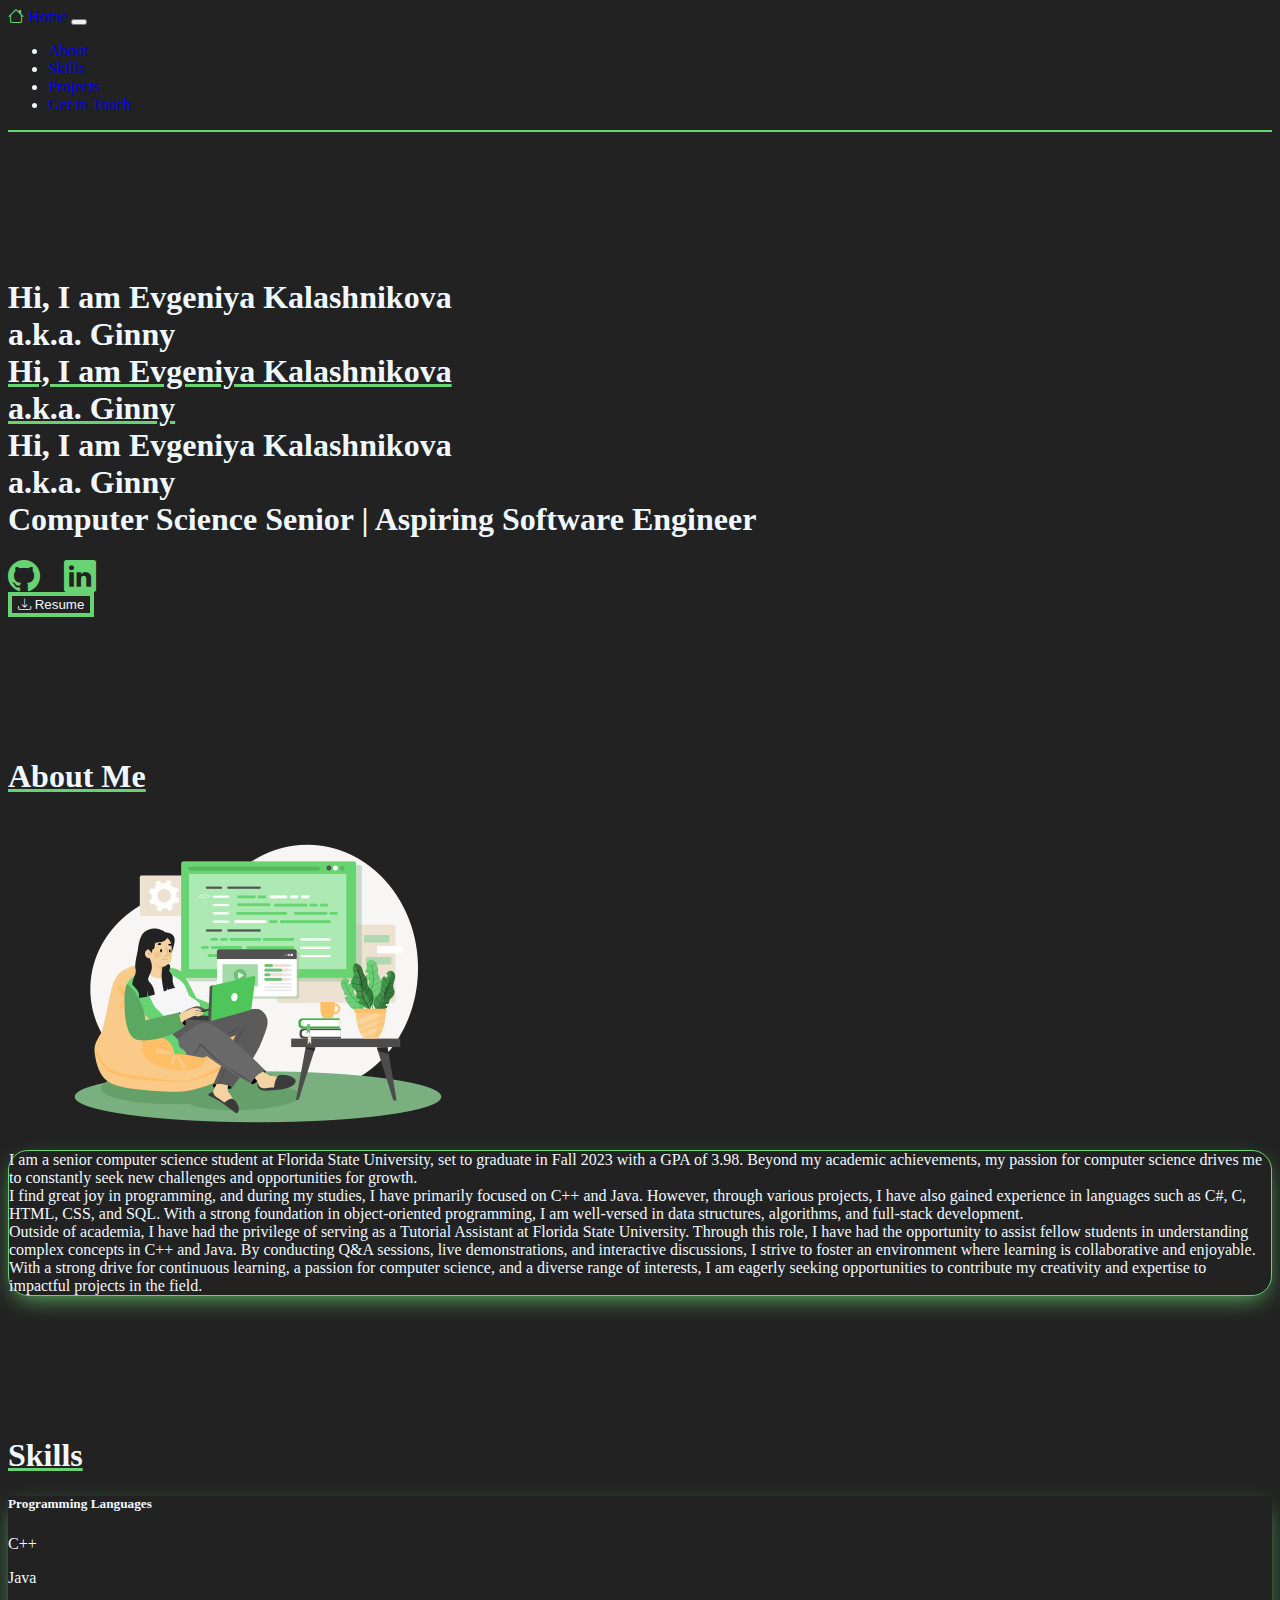
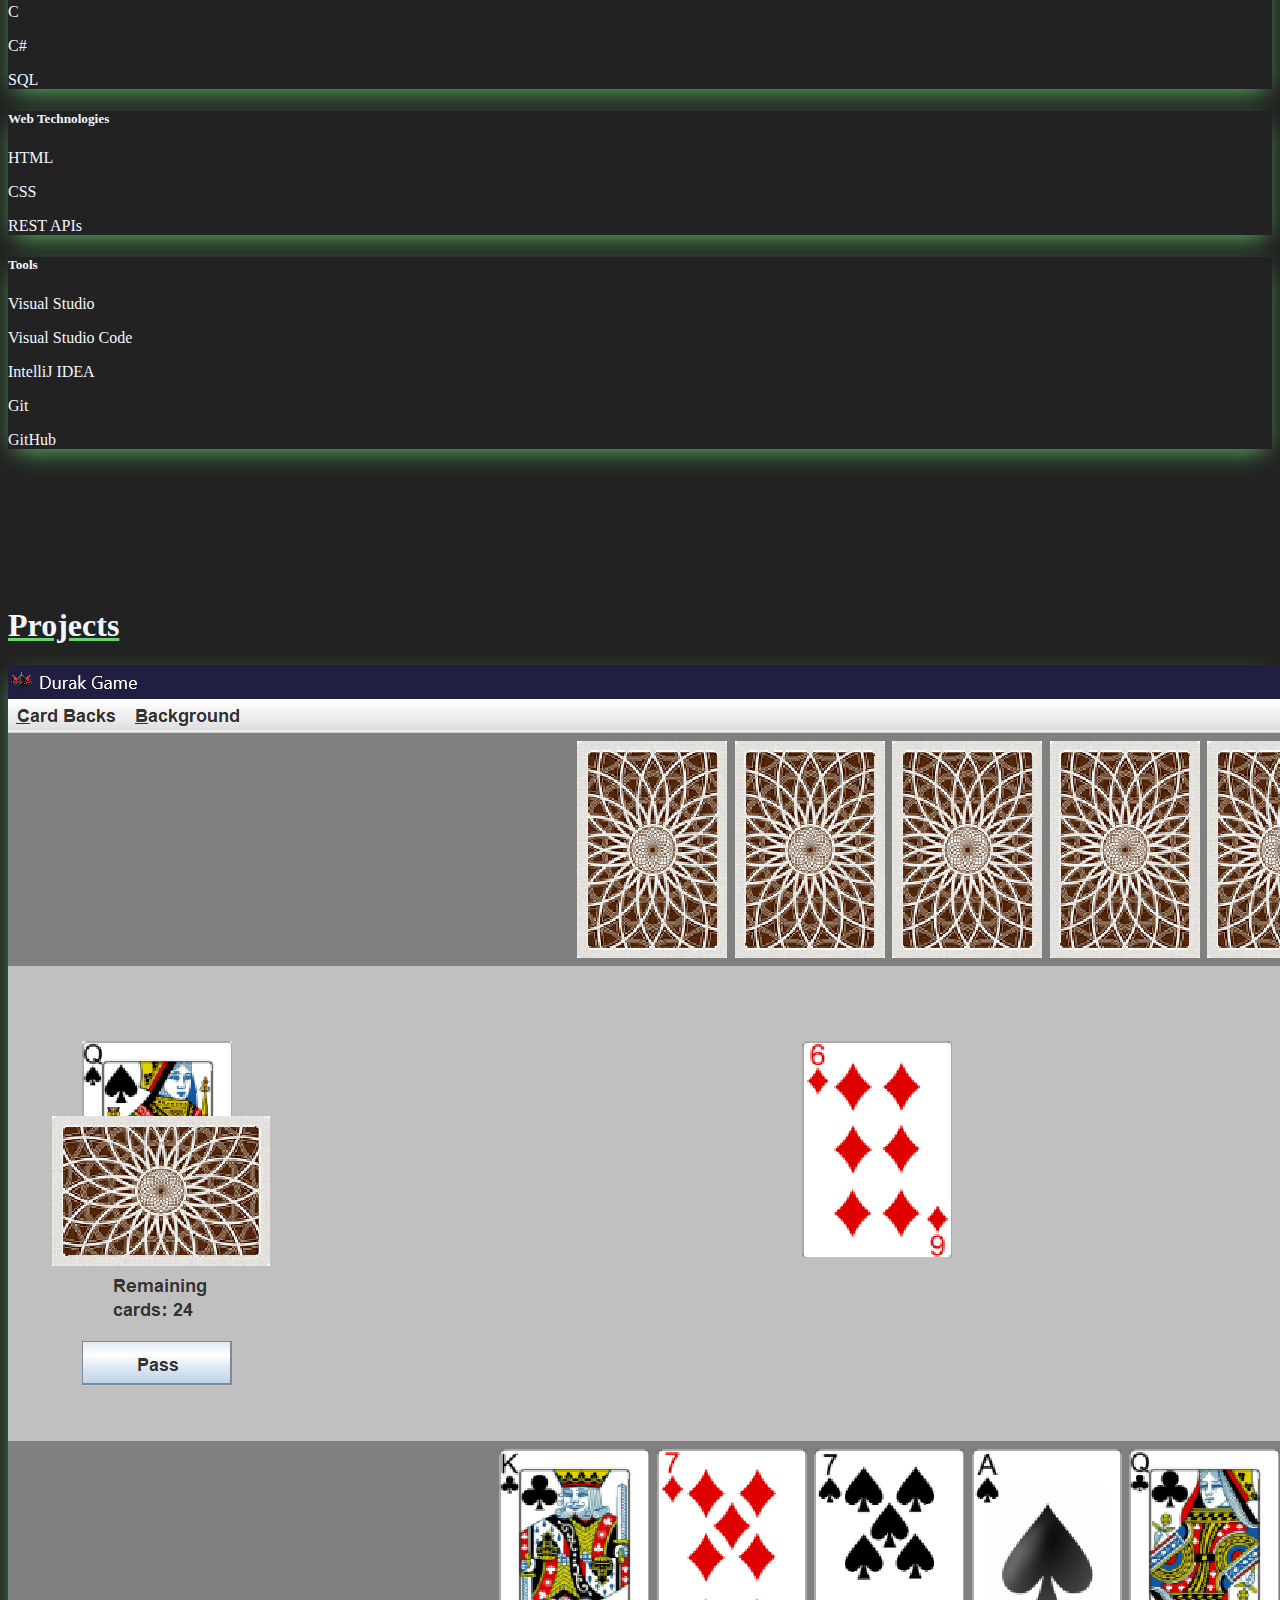
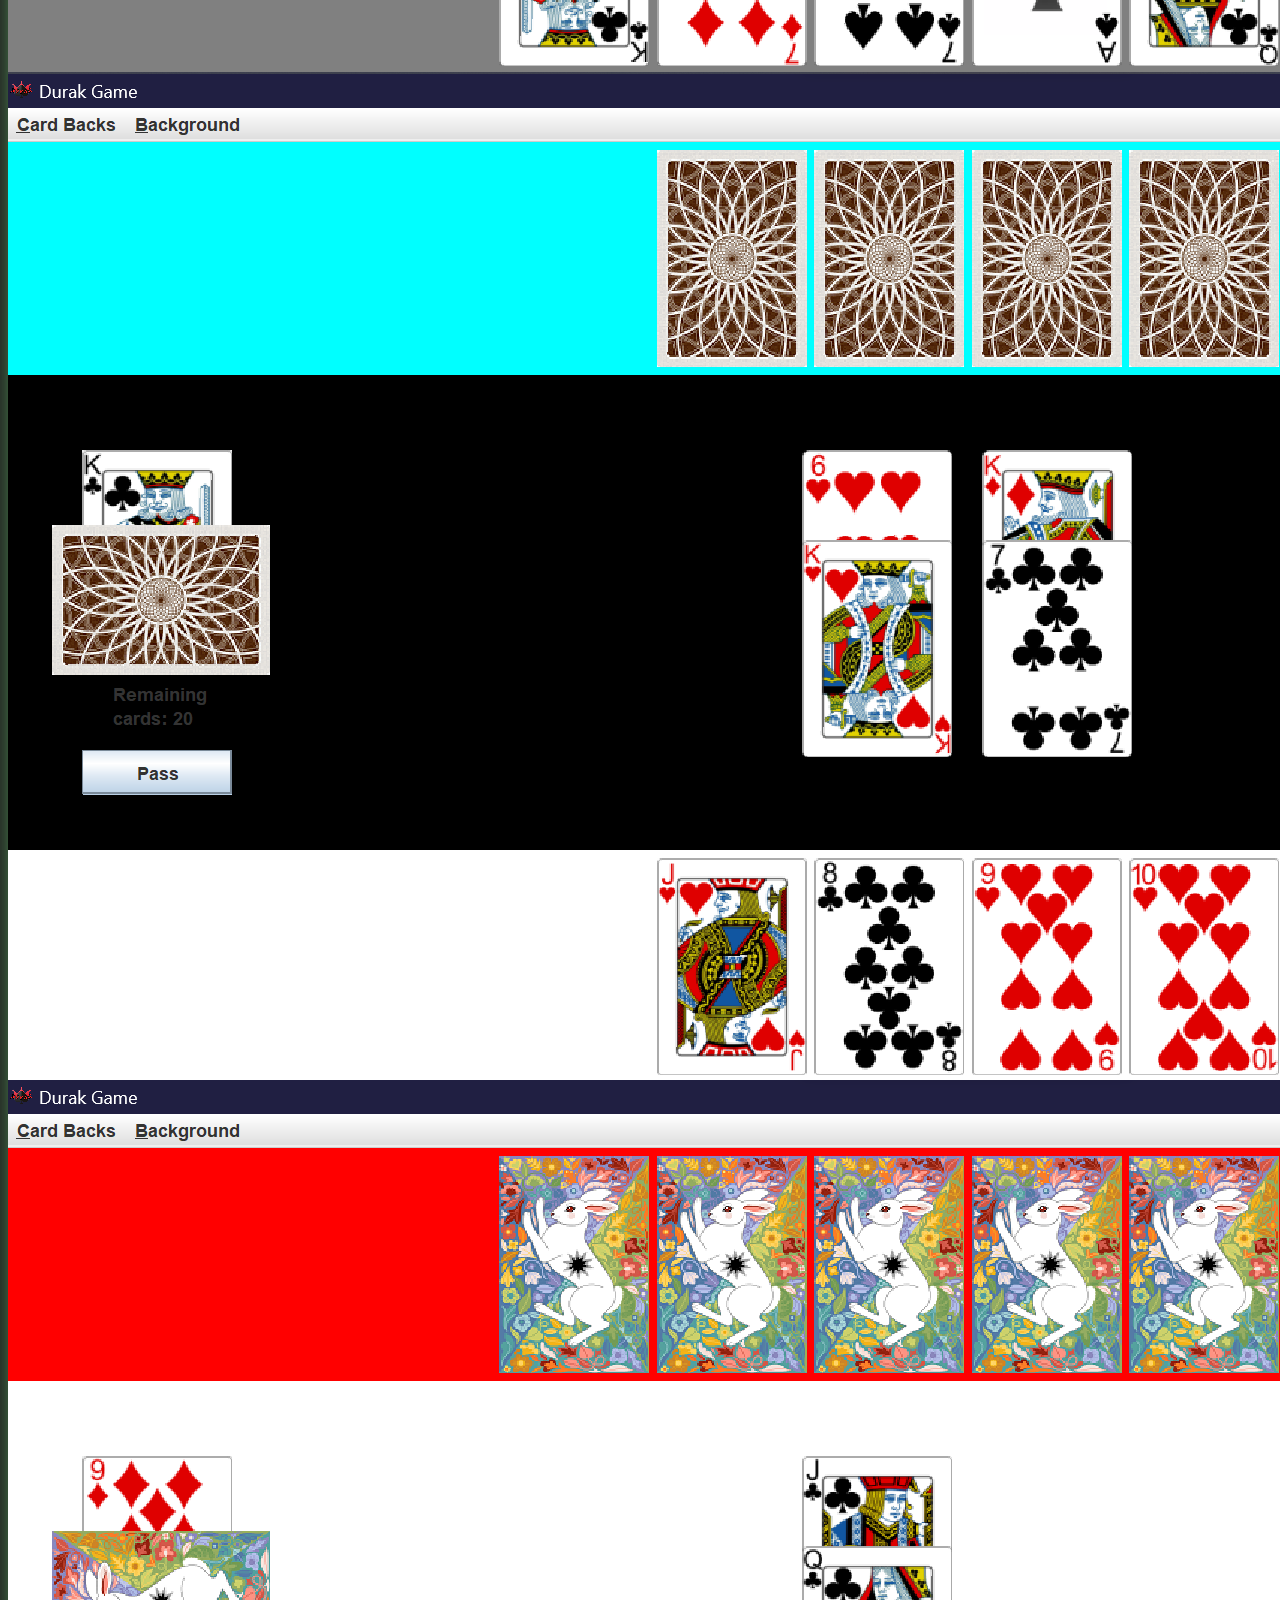
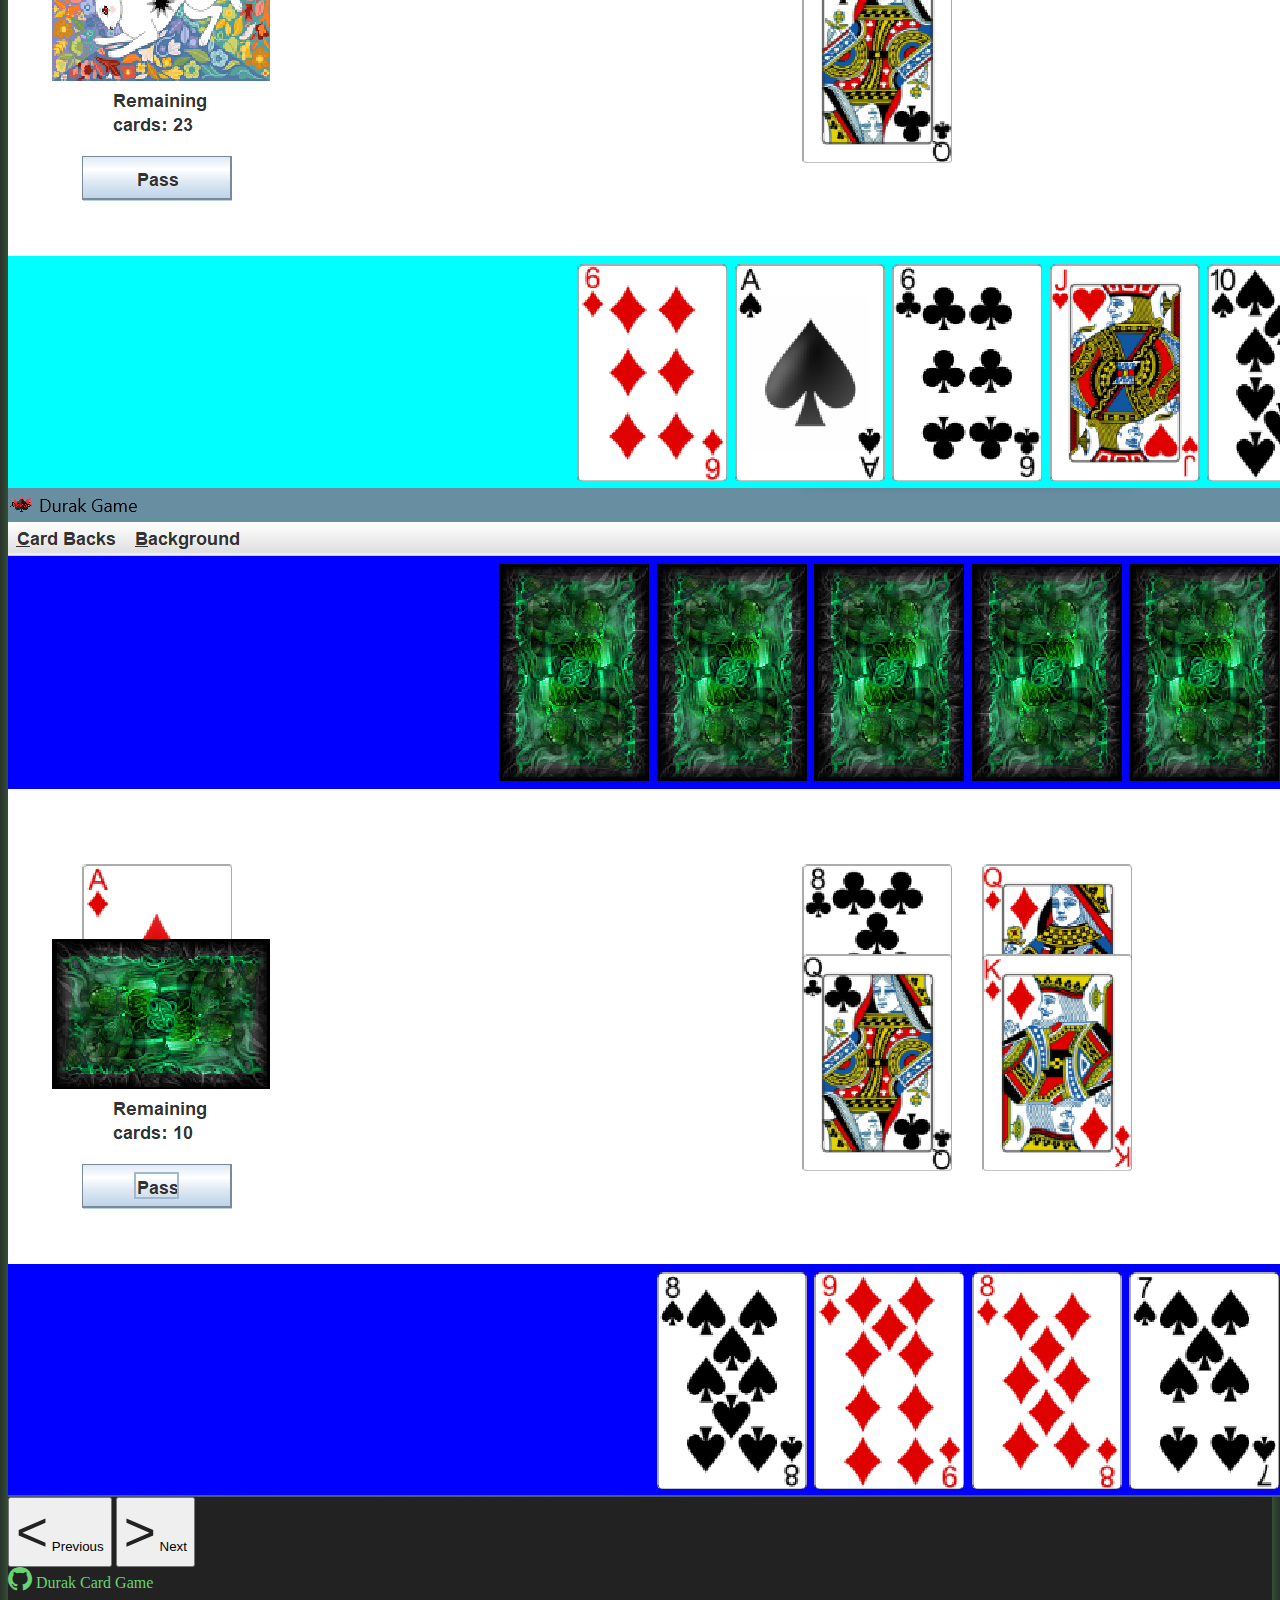
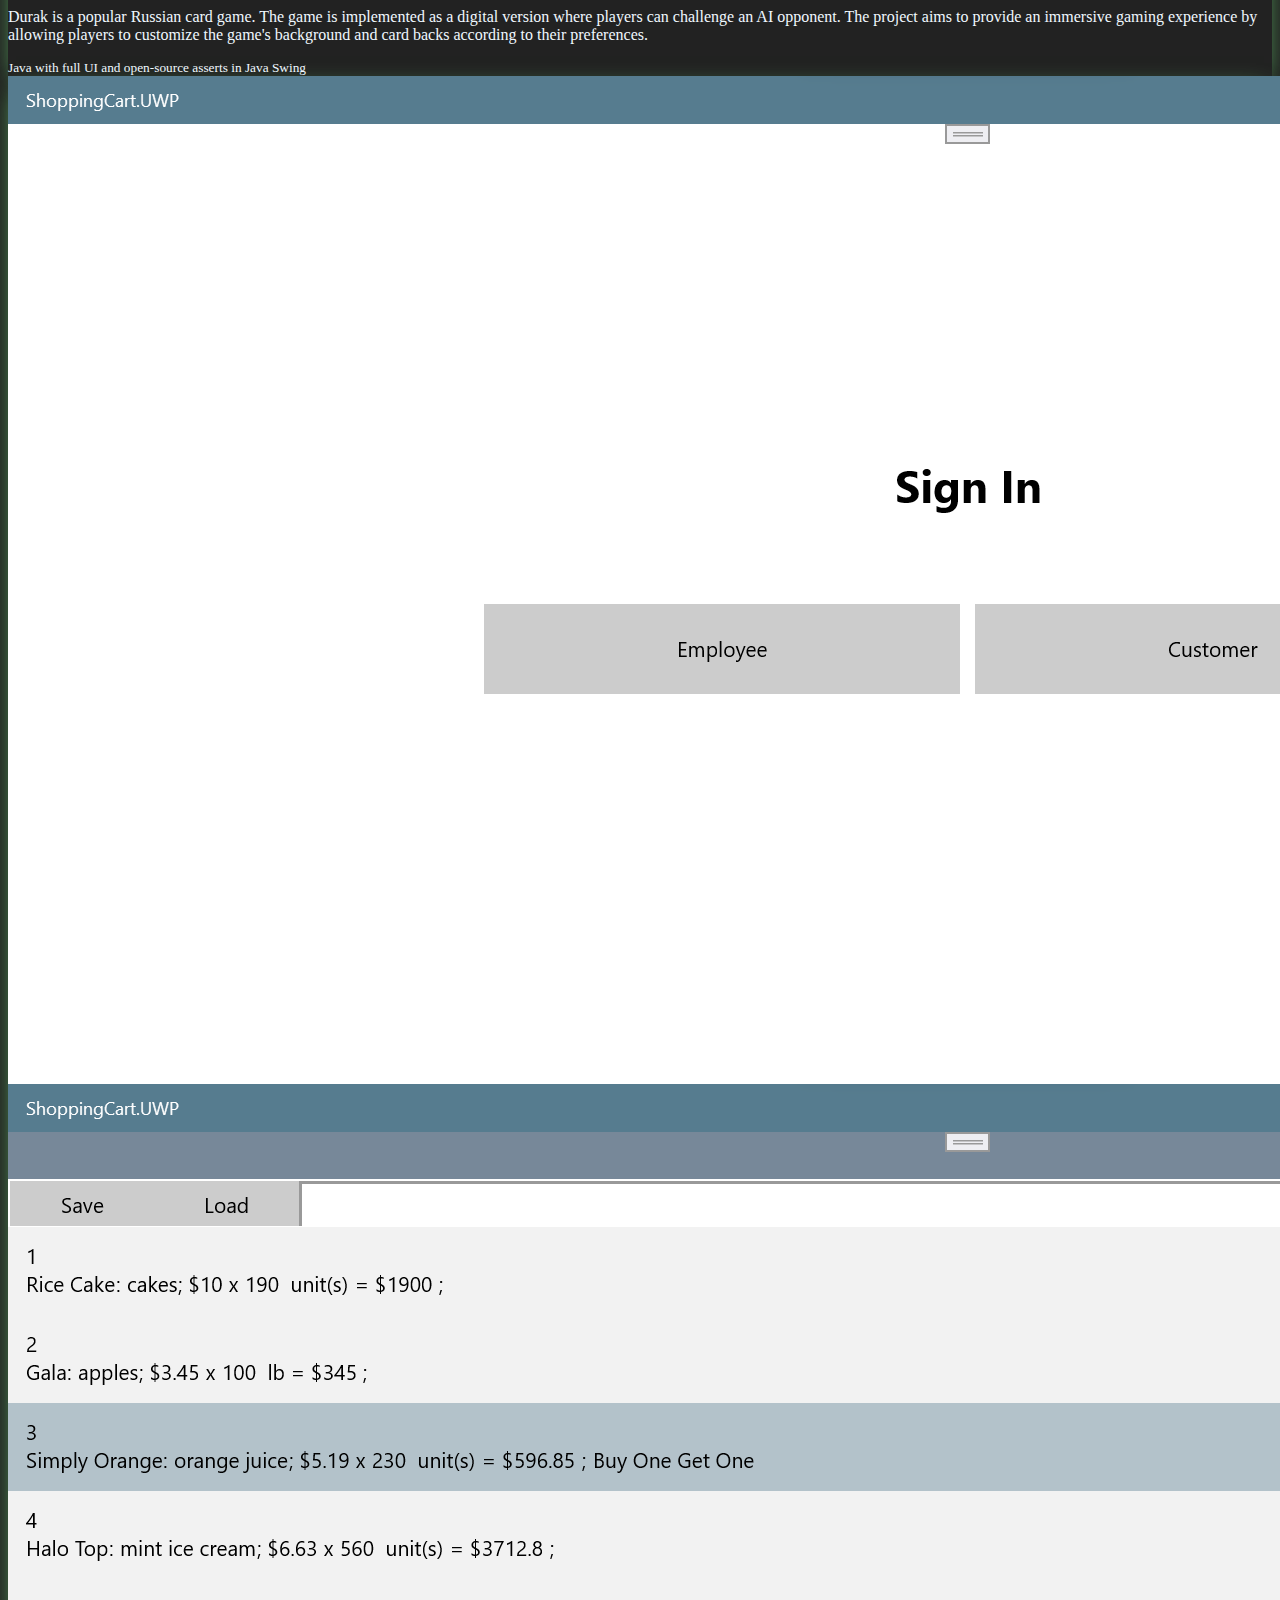
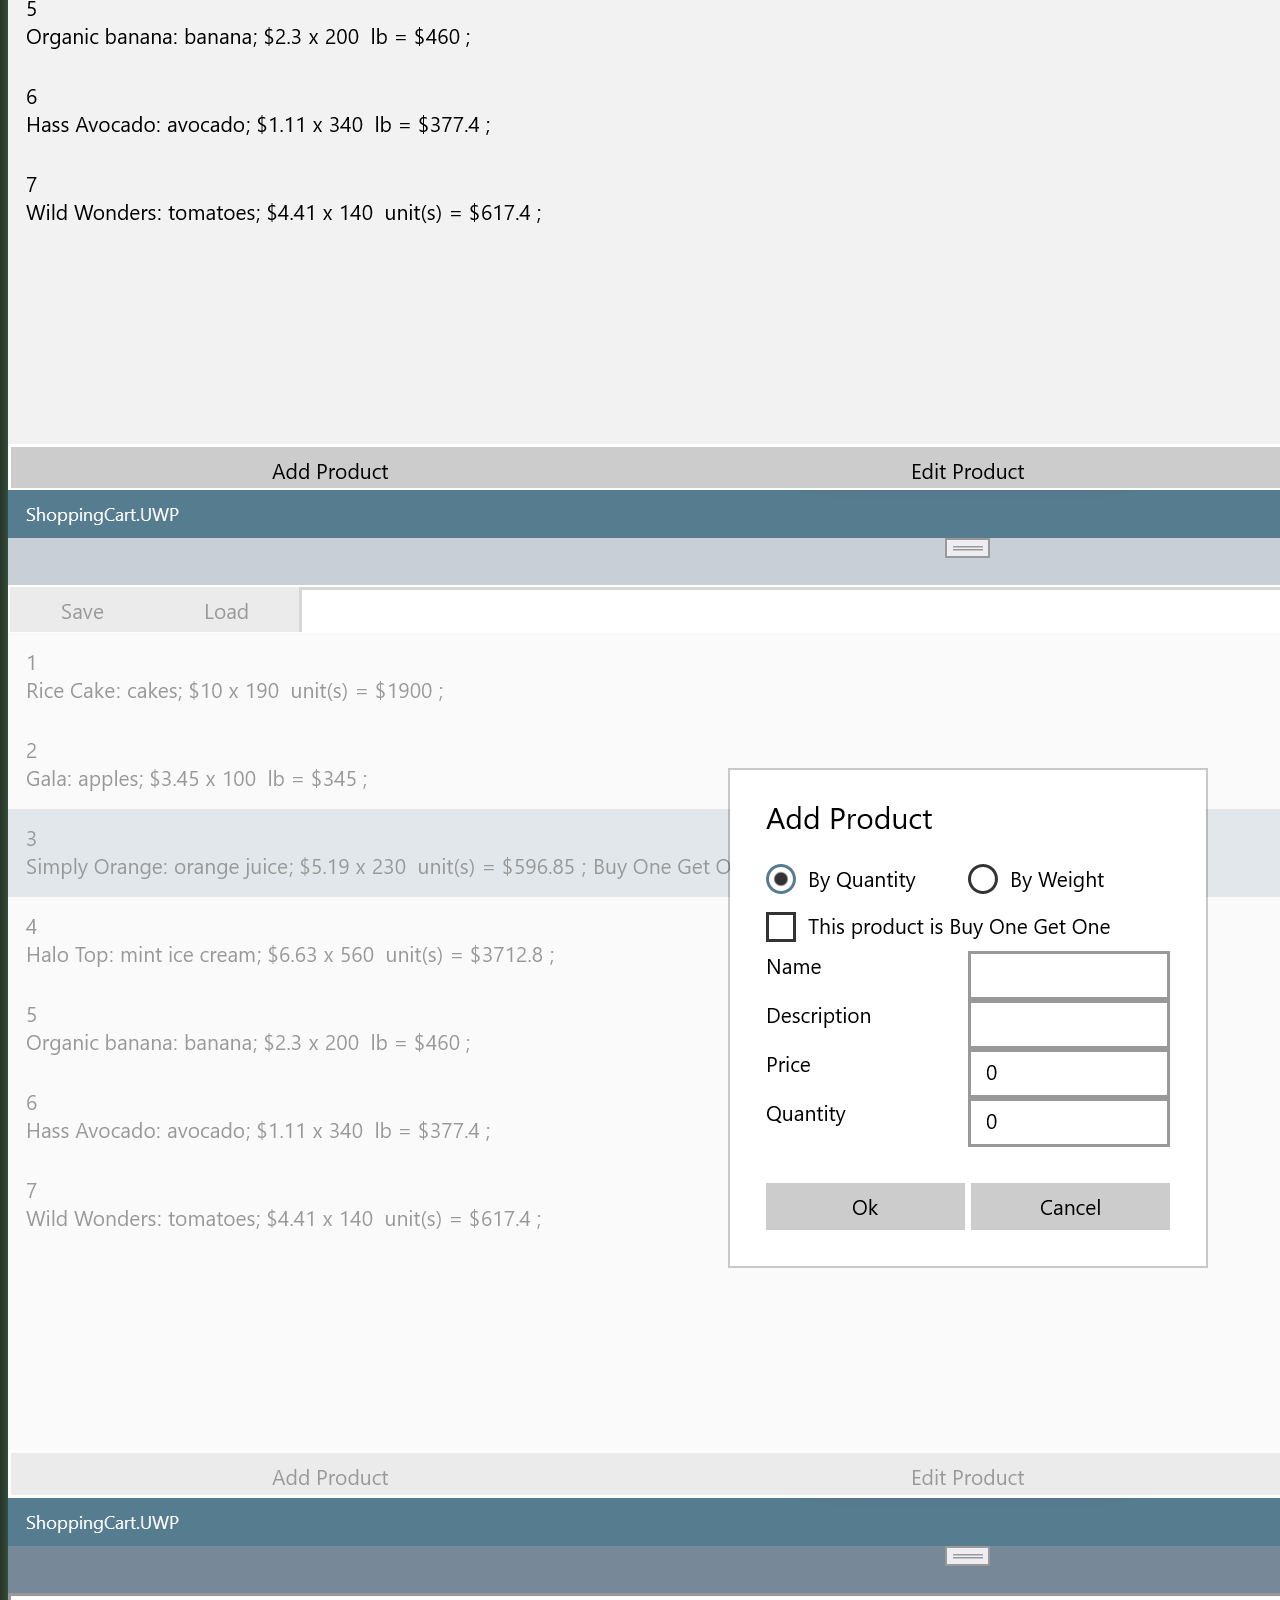
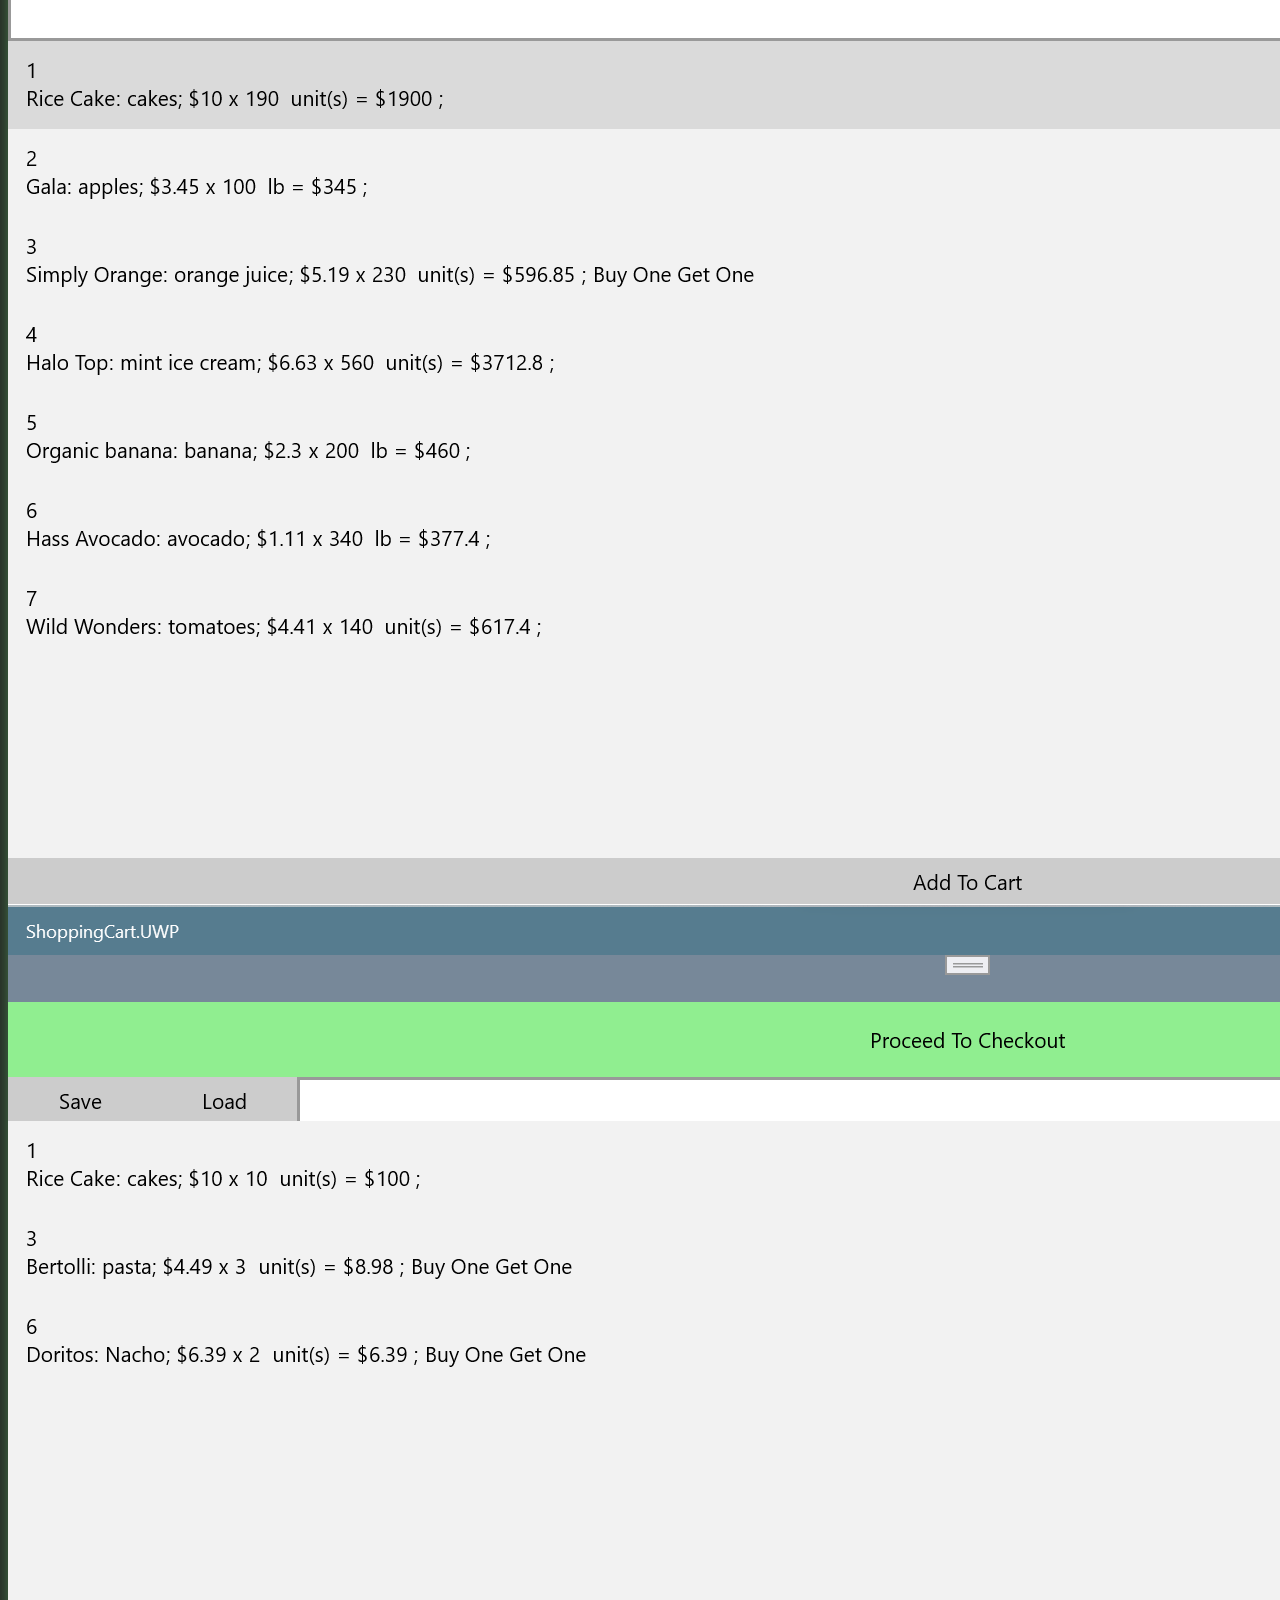
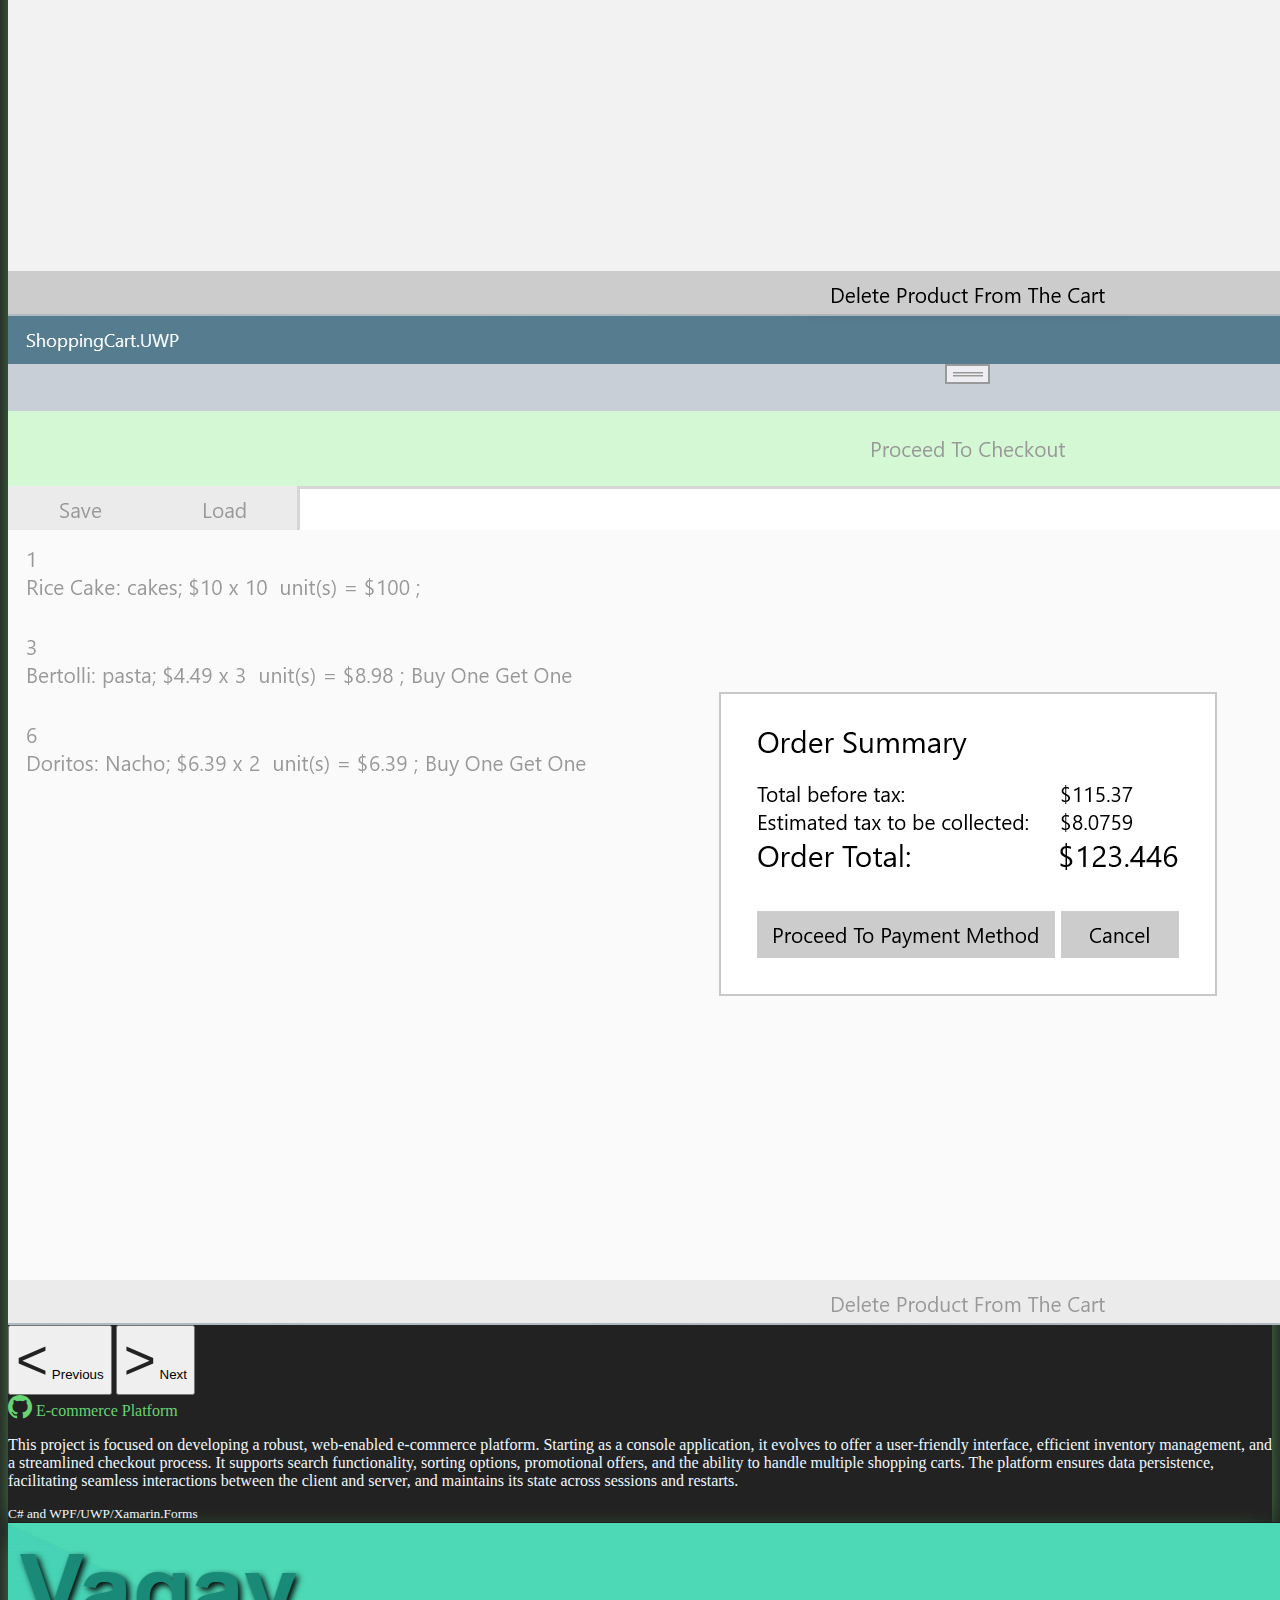
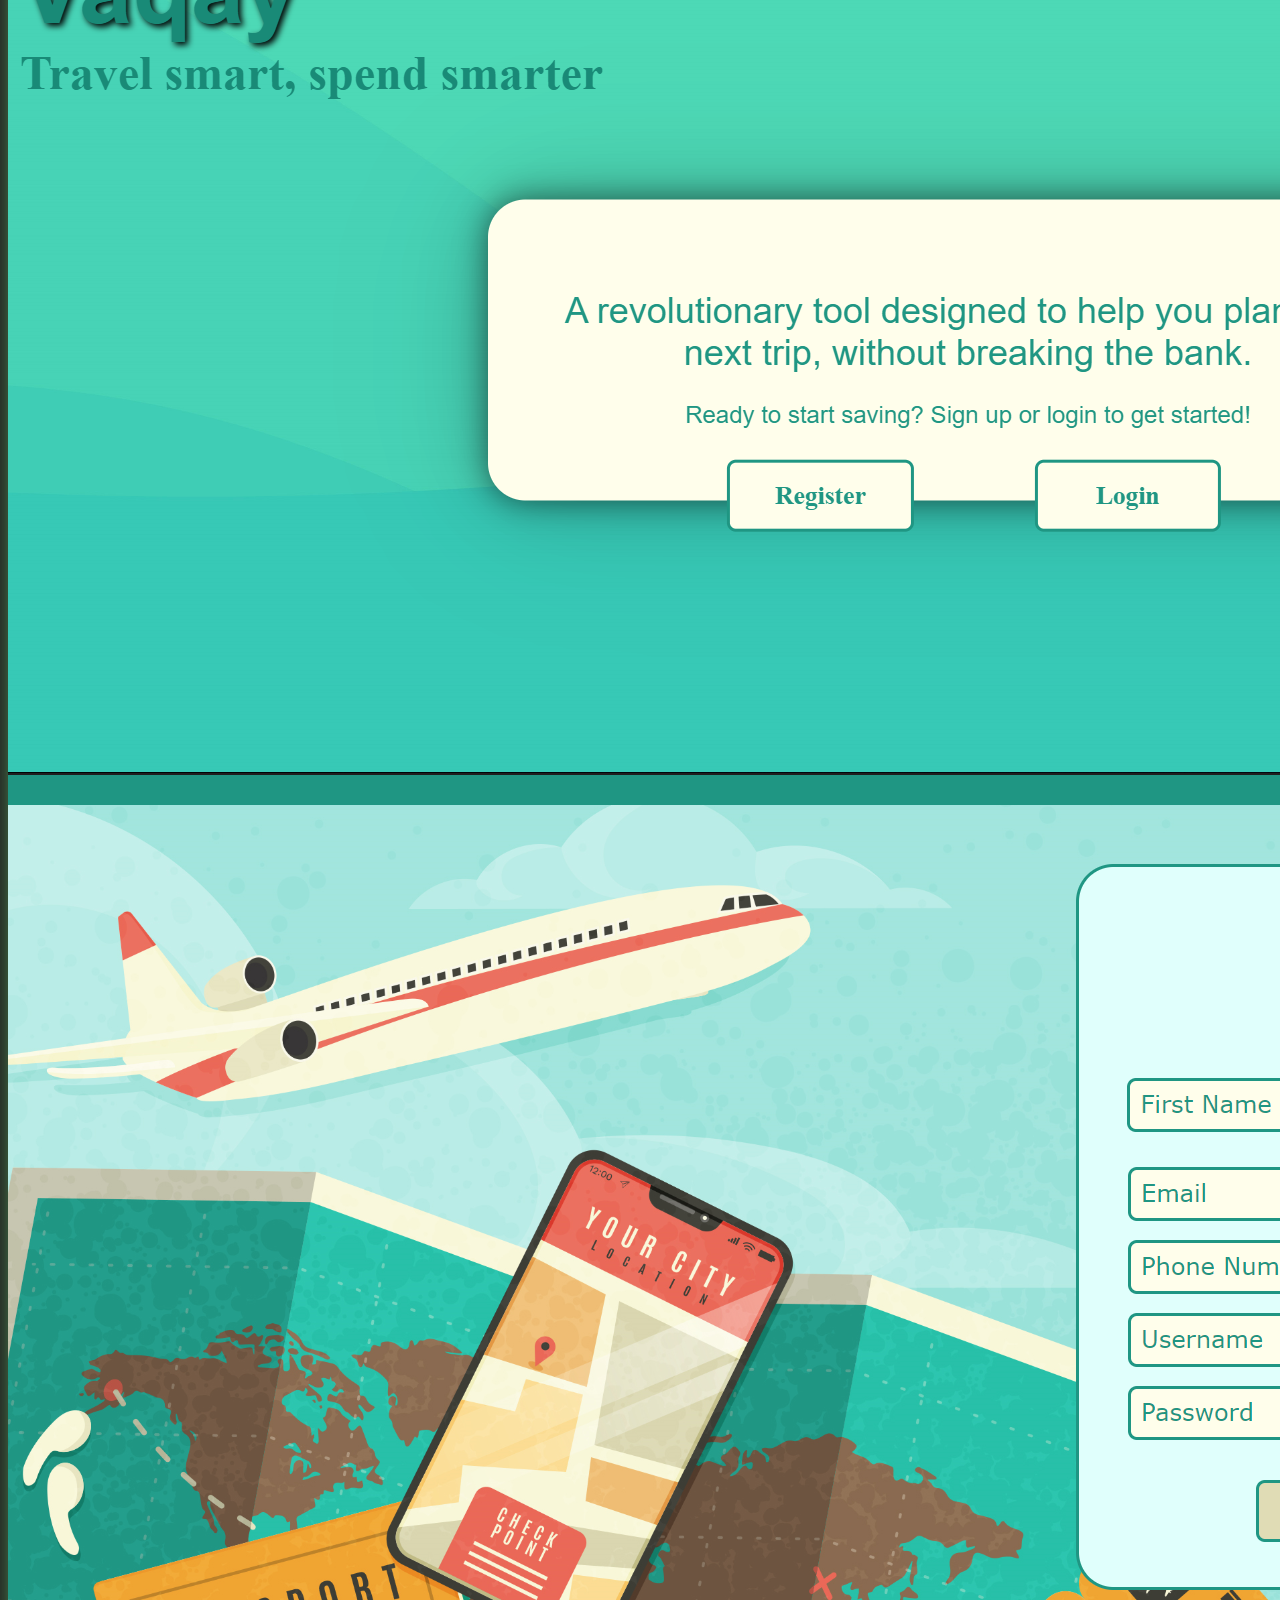
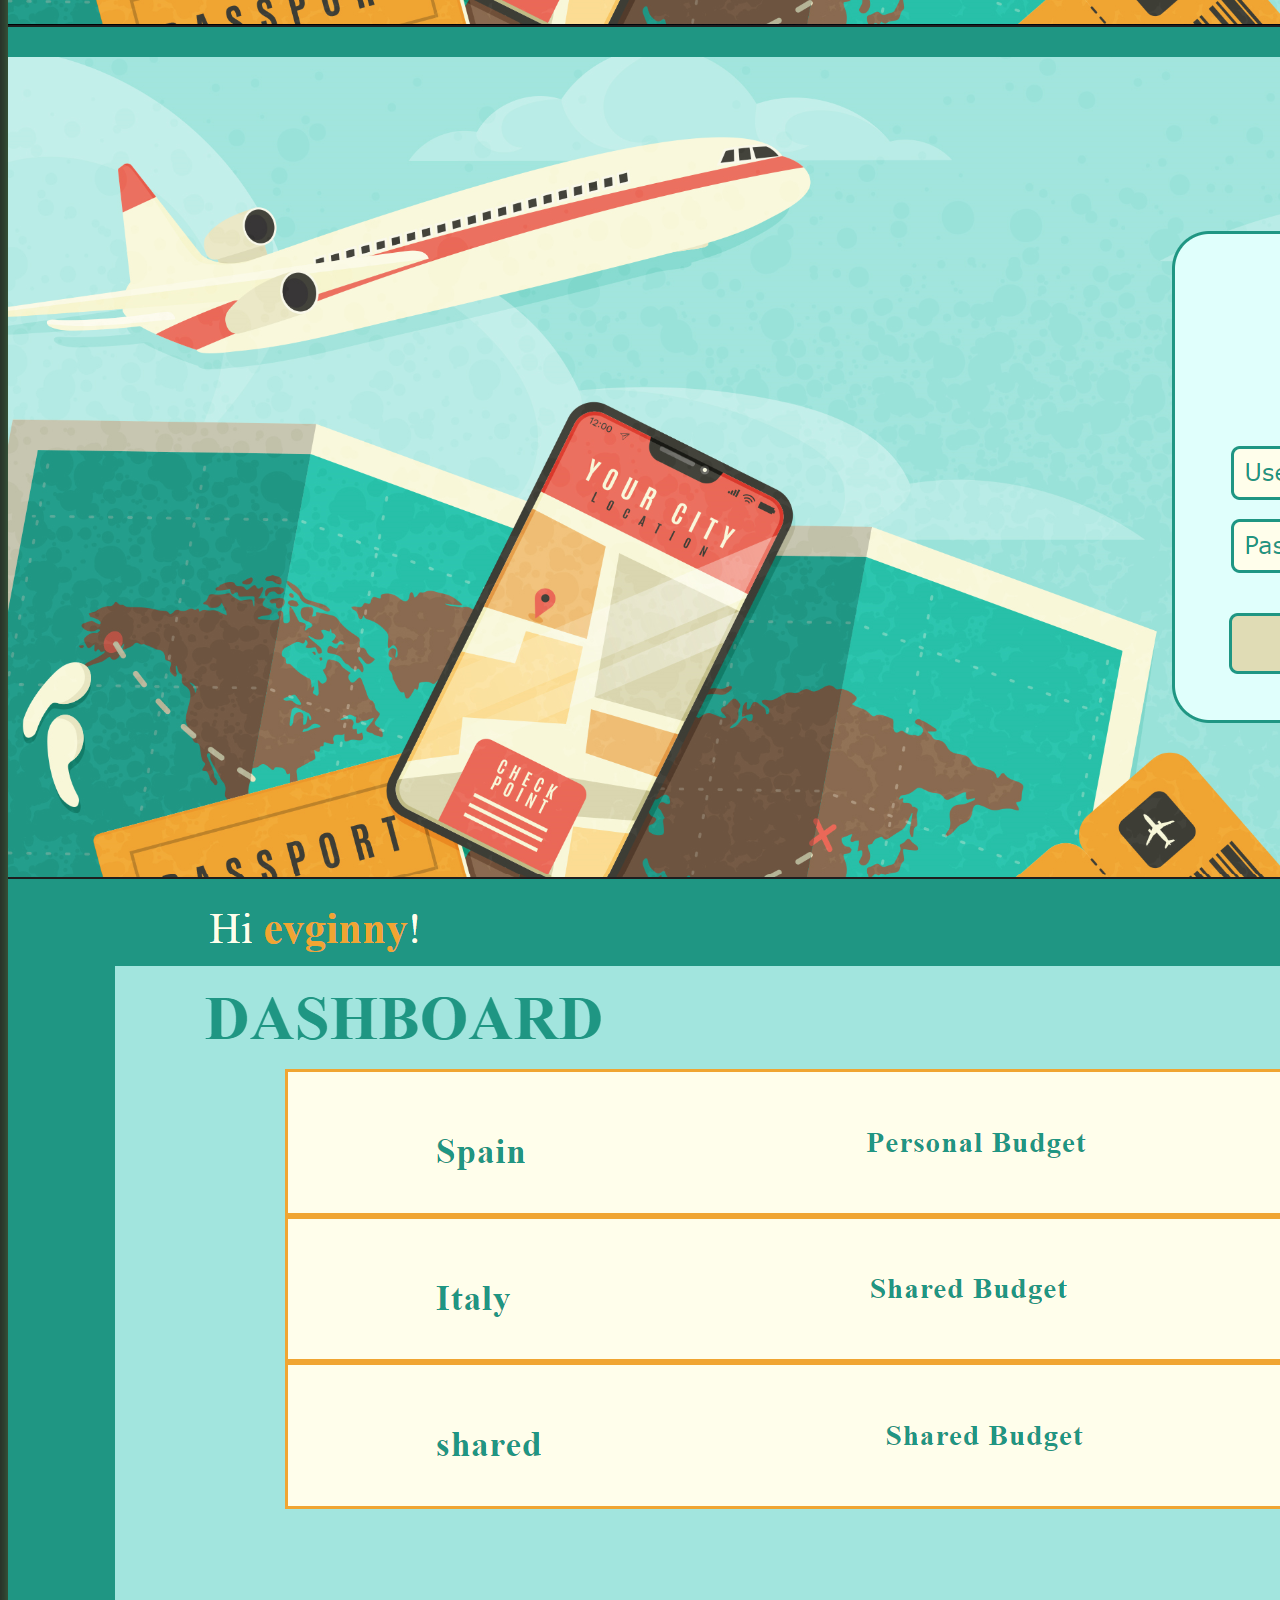
==== index.html @ b2467432 "img" ====
<html lang="en">

<head>
    <meta charset="UTF-8">
    <meta http-equiv="X-UA-Compatible" content="IE=edge">
    <meta name="viewport" content="width=device-width, initial-scale=1.0">
    <link href="https://cdn.jsdelivr.net/npm/bootstrap@5.0.2/dist/css/bootstrap.min.css" rel="stylesheet"
        integrity="sha384-EVSTQN3/azprG1Anm3QDgpJLIm9Nao0Yz1ztcQTwFspd3yD65VohhpuuCOmLASjC" crossorigin="anonymous">
    <link rel="stylesheet" href="https://cdn.jsdelivr.net/npm/bootstrap-icons@1.10.5/font/bootstrap-icons.css">
    <!-- <link rel="stylesheet" href="2/styles.css"> -->
    <!-- <link rel="stylesheet" href="styles.css"> -->
    <title>Portfolio</title>
    <style>
        body {
            --color1: #222222;
            --color2: #68D372;
            --color3: #E6EEF5;
            --vaqay: #1F9683;
            --durak: #0000FF;
            --sc: #567C8F;
            background-color: var(--color1);
            color: aliceblue;
        }

        a {
            text-decoration: none;
        }

        section {
            padding: 60px 0;
        }

        #intro {
            padding-top: 126px;
        }

        nav {
            background-color: var(--color1);
            border-bottom: 2px solid var(--color2);
        }

        .bi-1,
        .bi-home {
            color: var(--color2);
        }

        .bi-1 {
            font-size: 2em;
        }

        .bi-2 {
            font-size: 1.3em;
        }

        .bi-1:hover {
            color: aliceblue;
        }

        .a-icon {
            margin-right: 20px;
        }

        .contact-link {
            color: var(--color2);
        }

        .contact-link:hover {
            color: aliceblue;
        }

        .cssbuttons-io-button {
            border: solid 4px var(--color2);
            background-color: var(--color1);
            color: aliceblue;
        }

        .cssbuttons-io-button:hover {
            box-shadow: 0 0.5em 1.5em -0.5em var(--color2);
            color: var(--color2);
        }

        .display-5 {
            text-decoration: underline var(--color2);
        }

        .about-me-text {
            border: 1px solid var(--color2);
            border-radius: 20px;
            box-shadow: 0 0.5em 1.5em -0.5em var(--color2);
        }

        .card {
            background-color: var(--color1);
            border-color: var(--color2);
            box-shadow: 0 0.5em 1.5em -0.5em var(--color2);
        }

        .progress-bar {
            background-color: var(--color2);
        }

        .card-body a {
            color: #68D372;
        }

        .card-body a:hover {
            color: aliceblue;
        }

        .card-body a i {
            font-size: 1.5em;
        }

        .carousel-control-next-icon,
        .carousel-control-prev-icon {
            background-image: none !important;
        }

        .carousel-control-next-icon:after,
        .carousel-control-prev-icon:after {
            content: '>';
            font-size: 55px;
            color: var(--color1);
        }

        .carousel-control-prev-icon:after {
            content: '<';
        }

        .form-control:focus {
            box-shadow: 0 0.5em 1.5em -0.5em var(--color2);
        }

        @media (max-width: 576px) {
            .engineer {
                font-size: 1.15rem;
            }
        }

        @media (min-width: 576px) {
            .engineer {
                font-size: 1.25rem;
            }
        }

        @media (min-width: 768px) {
            .engineer {
                font-size: 1.5rem;
            }
        }

        @media (min-width: 992px) {
            .engineer {
                font-size: 2rem;
            }
        }
    </style>
</head>

<body>

    <!-- navbar -->
    <nav class="navbar fixed-top navbar-expand-md navbar-dark pt-3 pb-2">
        <div class="container-xxl">
            <!-- navbar brand / title -->
            <a class="navbar-brand" href="#intro">
                <i class="bi-home bi bi-house"></i>
                <span class="text-secondary fw-bold">
                    Home
                </span>
            </a>
            <!-- toggle button for mobile nav -->
            <button class="navbar-toggler" type="button" data-bs-toggle="collapse" data-bs-target="#main-nav"
                aria-controls="main-nav" aria-expanded="false" aria-label="Toggle navigation">
                <span class="navbar-toggler-icon"></span>
            </button>

            <!-- navbar links -->
            <div class="collapse navbar-collapse justify-content-end align-center" id="main-nav">
                <ul class="navbar-nav">
                    <li class="nav-item">
                        <a class="nav-link" href="#about">About</a>
                    </li>
                    <li class="nav-item">
                        <a class="nav-link" href="#skills">Skills</a>
                    </li>
                    <li class="nav-item">
                        <a class="nav-link" href="#projects">Projects</a>
                    </li>
                    <li class="nav-item">
                        <a class="nav-link" href="#contact">Get in Touch</a>
                    </li>
                </ul>
            </div>
        </div>
    </nav>

    <!-- intro    -->
    <section id="intro" class="d-flex justify-content-center align-items-center">
        <div class="container-lg">
            <div class="row g-4 justify-content-center align-items-center">
                <div class="col-lg-12 text-center">
                    <h1>
                        <div class="display-3 d-none d-lg-block">Hi, I am Evgeniya Kalashnikova <br> a.k.a. Ginny</div>
                        <div class="display-5 d-none d-md-block d-lg-none">Hi, I am Evgeniya Kalashnikova <br> a.k.a.
                            Ginny</div>
                        <div class="display-6 d-block d-md-none">Hi, I am Evgeniya Kalashnikova <br> a.k.a. Ginny</div>

                        <div class="display-6 text-muted engineer">Computer Science Senior | Aspiring Software
                            Engineer</div>
                    </h1>
                </div>
                <div class="col-lg-12 text-center">
                    <a class="a-icon" href="https://github.com/evginny"><i class="bi-1 bi bi-github"></i></a>
                    <a href="https://www.linkedin.com/in/ev-kalashn/"><i class="bi-1 bi bi-linkedin"></i></a>
                </div>
                <div class="col-lg-2 col-md-2 col-sm-2">
                    <a href="/assets/EvgeniyaKalashnResume.pdf" download="EvgeniyaKalashnResume.pdf">
                        <button class="cssbuttons-io-button btn w-100"><i class="bi bi-download"></i>
                            Resume</button>
                    </a>
                </div>
            </div>
        </div>
    </section>

    <!-- about me -->
    <section id="about" class="mt-4">
        <div class="container-lg">
            <h1>
                <div class="display-5">About Me</div>
            </h1>
            <div class="row">
                <div class="col-md-12 d-flex align-items-center">
                    <div class="col-md-5 text-center d-none d-md-block">
                        <img src="/assets/programmer.png" class="img-fluid" alt="programmer">
                    </div>
                    <div class="col-md-7 text-start about-me-text p-2">
                        I am a senior computer science student at Florida State University, set to graduate in Fall 2023
                        with
                        a
                        GPA of 3.98. Beyond my academic achievements, my passion for computer science drives me to
                        constantly
                        seek new challenges and opportunities for growth. <br>
                        I find great joy in programming, and during my studies, I have primarily focused on C++ and
                        Java.
                        However, through various projects, I have also gained experience in languages such as C#, C,
                        HTML,
                        CSS,
                        and SQL. With a strong foundation in object-oriented programming, I am well-versed in data
                        structures,
                        algorithms, and full-stack development.<br>
                        Outside of academia, I have had the privilege of serving as a Tutorial Assistant at Florida
                        State
                        University. Through this role, I have had the opportunity to assist fellow students in
                        understanding
                        complex concepts in C++ and Java. By conducting Q&A sessions, live demonstrations, and
                        interactive
                        discussions, I strive to foster an environment where learning is collaborative and
                        enjoyable.<br>
                        With a strong drive for continuous learning, a passion for computer science, and a diverse range
                        of
                        interests, I am eagerly seeking opportunities to contribute my creativity and expertise to
                        impactful
                        projects in the field.</span>
                    </div>
                </div>
            </div>
        </div>
    </section>

    <!-- skills -->
    <section id="skills" class="mt-4">
        <div class="container-lg">
            <h1>
                <div class="display-5">Skills</div>
            </h1>
            <div class="row my-2 g-5 align-items-stretch justify-content-center">
                <div class="col-8 col-lg-4 col-xl-4">
                    <div class="card d-flex flex-column h-100">
                        <h5 class="card-header">Programming Languages</h5>
                        <div class="card-body">
                            <!-- <h5 class="card-title">Special title treatment</h5> -->
                            <p class="card-text mb-0">C++</p>
                            <div class="progress mb-3">
                                <div class="progress-bar" role="progressbar" style="width: 85%" aria-valuenow="75"
                                    aria-valuemin="0" aria-valuemax="100"></div>
                            </div>
                            <p class="card-text mb-0">Java</p>
                            <div class="progress mb-3">
                                <div class="progress-bar" role="progressbar" style="width: 80%" aria-valuenow="75"
                                    aria-valuemin="0" aria-valuemax="100"></div>
                            </div>
                            <p class="card-text mb-0">C</p>
                            <div class="progress mb-3">
                                <div class="progress-bar" role="progressbar" style="width: 70%" aria-valuenow="75"
                                    aria-valuemin="0" aria-valuemax="100"></div>
                            </div>
                            <p class="card-text mb-0">C#</p>
                            <div class="progress mb-3">
                                <div class="progress-bar" role="progressbar" style="width: 60%" aria-valuenow="75"
                                    aria-valuemin="0" aria-valuemax="100"></div>
                            </div>
                            <p class="card-text mb-0">SQL</p>
                            <div class="progress mb-3">
                                <div class="progress-bar" role="progressbar" style="width: 60%" aria-valuenow="75"
                                    aria-valuemin="0" aria-valuemax="100"></div>
                            </div>
                        </div>
                    </div>
                </div>
                <div class="col-8 col-lg-4 col-xl-4">
                    <div class="card d-flex flex-column h-100">
                        <h5 class="card-header">Web Technologies</h5>
                        <div class="card-body">
                            <!-- <h5 class="card-title">Special title treatment</h5> -->
                            <p class="card-text mb-0">HTML</p>
                            <div class="progress mb-3">
                                <div class="progress-bar" role="progressbar" style="width: 75%" aria-valuenow="75"
                                    aria-valuemin="0" aria-valuemax="100"></div>
                            </div>
                            <p class="card-text mb-0">CSS</p>
                            <div class="progress mb-3">
                                <div class="progress-bar" role="progressbar" style="width: 75%" aria-valuenow="75"
                                    aria-valuemin="0" aria-valuemax="100"></div>
                            </div>
                            <p class="card-text mb-0">REST APIs</p>
                            <div class="progress mb-3">
                                <div class="progress-bar" role="progressbar" style="width: 60%" aria-valuenow="75"
                                    aria-valuemin="0" aria-valuemax="100"></div>
                            </div>
                        </div>
                    </div>
                </div>
                <div class="col-8 col-lg-4 col-xl-4">
                    <div class="card d-flex flex-column h-100">
                        <h5 class="card-header">Tools</h5>
                        <div class="card-body">
                            <!-- <h5 class="card-title">Special title treatment</h5> -->
                            <p class="card-text mb-0">Visual Studio</p>
                            <div class="progress mb-3">
                                <div class="progress-bar" role="progressbar" style="width: 85%" aria-valuenow="75"
                                    aria-valuemin="0" aria-valuemax="100"></div>
                            </div>
                            <p class="card-text mb-0">Visual Studio Code</p>
                            <div class="progress mb-3">
                                <div class="progress-bar" role="progressbar" style="width: 90%" aria-valuenow="75"
                                    aria-valuemin="0" aria-valuemax="100"></div>
                            </div>
                            <p class="card-text mb-0">IntelliJ IDEA</p>
                            <div class="progress mb-3">
                                <div class="progress-bar" role="progressbar" style="width: 70%" aria-valuenow="75"
                                    aria-valuemin="0" aria-valuemax="100"></div>
                            </div>
                            <p class="card-text mb-0">Git</p>
                            <div class="progress mb-3">
                                <div class="progress-bar" role="progressbar" style="width: 75%" aria-valuenow="75"
                                    aria-valuemin="0" aria-valuemax="100"></div>
                            </div>
                            <p class="card-text mb-0">GitHub</p>
                            <div class="progress mb-3">
                                <div class="progress-bar" role="progressbar" style="width: 90%" aria-valuenow="75"
                                    aria-valuemin="0" aria-valuemax="100"></div>
                            </div>
                        </div>
                    </div>
                </div>
            </div>
        </div><!-- end container -->
    </section>

    <!-- projects -->
    <section id="projects" class="mt-4">
        <div class="container-lg">
            <h1>
                <div class="display-5">Projects</div>
            </h1>
            <div class="row my-2 g-5 align-items-stretch justify-content-center">
                <div class="col-12 col-md-6 col-lg-6 col-xl-6">
                    <div class="card mb-3 d-flex flex-column h-100">
                        <div id="carouselIndicators2" class="carousel slide" data-bs-ride="carousel">
                            <div class="carousel-inner">
                                <div class="carousel-item active">
                                    <img src="/assets/durak1.png" class="d-block w-100" alt="Image 1">
                                </div>
                                <div class="carousel-item">
                                    <img src="/assets/durak2.png" class="d-block w-100" alt="Image 2">
                                </div>
                                <div class="carousel-item">
                                    <img src="/assets/durak3.png" class="d-block w-100" alt="Image 3">
                                </div>
                                <div class="carousel-item">
                                    <img src="/assets/durak5.png" class="d-block w-100" alt="Image 4">
                                </div>
                            </div>
                            <button class="carousel-control-prev" type="button" data-bs-target="#carouselIndicators2"
                                data-bs-slide="prev">
                                <span class="carousel-control-prev-icon" aria-hidden="true"></span>
                                <span class="visually-hidden">Previous</span>
                            </button>
                            <button class="carousel-control-next" type="button" data-bs-target="#carouselIndicators2"
                                data-bs-slide="next">
                                <span class="carousel-control-next-icon" aria-hidden="true"></span>
                                <span class="visually-hidden">Next</span>
                            </button>
                        </div>
                        <div class="card-body" data-bs-toggle="tooltip" data-bs-placement="right"
                            title="Want to see how it's made? Check out the code here">
                            <a href="https://github.com/evginny/Durak-Card-Game/"><i class="bi bi-github"></i>
                                <span class="card-title fs-4">Durak Card Game</span>
                            </a>
                            <p class="card-text">Durak is a popular Russian card game. The game is
                                implemented as a digital version where players can challenge an AI opponent. The project
                                aims to provide an immersive gaming experience by allowing players to customize the
                                game's background and card backs according to their preferences.</p>
                            <span class="card-text"><small class="text-muted">Java with full UI and open-source
                                    asserts in Java Swing</small></span>
                        </div>
                    </div>
                </div>
                <div class="col-12 col-md-6 col-lg-6 col-xl-6">
                    <div class="card mb-3 d-flex flex-column h-100">
                        <div id="carouselIndicators3" class="carousel slide" data-bs-ride="carousel">
                            <div class="carousel-inner">
                                <div class="carousel-item active">
                                    <img src="/assets/login.png" class="d-block w-100" alt="Image 1">
                                </div>
                                <div class="carousel-item">
                                    <img src="/assets/inventory.png" class="d-block w-100" alt="Image 2">
                                </div>
                                <div class="carousel-item">
                                    <img src="/assets/add_inv.png" class="d-block w-100" alt="Image 3">
                                </div>
                                <div class="carousel-item">
                                    <img src="/assets/cust.png" class="d-block w-100" alt="Image 4">
                                </div>
                                <div class="carousel-item">
                                    <img src="/assets/cart.png" class="d-block w-100" alt="Image 5">
                                </div>
                                <div class="carousel-item">
                                    <img src="/assets/summary.png" class="d-block w-100" alt="Image 6">
                                </div>
                            </div>
                            <button class="carousel-control-prev" type="button" data-bs-target="#carouselIndicators3"
                                data-bs-slide="prev">
                                <span class="carousel-control-prev-icon" aria-hidden="true"></span>
                                <span class="visually-hidden">Previous</span>
                            </button>
                            <button class="carousel-control-next" type="button" data-bs-target="#carouselIndicators3"
                                data-bs-slide="next">
                                <span class="carousel-control-next-icon" aria-hidden="true"></span>
                                <span class="visually-hidden">Next</span>
                            </button>
                        </div>
                        <div class="card-body" data-bs-toggle="tooltip" data-bs-placement="right"
                            title="Want to see how it's made? Check out the code here">
                            <a href="https://github.com/evginny/E-commerce-Platform"><i class="bi bi-github"></i>
                                <span class="card-title fs-4">E-commerce Platform</span>
                            </a>
                            <p class="card-text">This project is focused on developing a robust, web-enabled e-commerce
                                platform. Starting
                                as a console application, it evolves to offer a user-friendly interface, efficient
                                inventory management, and a streamlined checkout process. It supports search
                                functionality, sorting options, promotional offers, and the ability to handle multiple
                                shopping carts. The platform
                                ensures data persistence, facilitating seamless interactions between the client and
                                server, and maintains its state across sessions and restarts.</p>
                            <span class="card-text"><small class="text-muted">C# and
                                    WPF/UWP/Xamarin.Forms</small></span>
                        </div>
                    </div>
                </div>
                <div class="col-12 col-md-6 col-lg-6 col-xl-6">
                    <div class="card mb-3 d-flex flex-column h-100">
                        <div id="carouselIndicators1" class="carousel slide" data-bs-ride="carousel">
                            <div class="carousel-inner">
                                <div class="carousel-item active">
                                    <img src="/assets/landing.png" class="d-block w-100" alt="Image 1">
                                </div>
                                <div class="carousel-item">
                                    <img src="/assets/register.png" class="d-block w-100" alt="Image 2">
                                </div>
                                <div class="carousel-item">
                                    <img src="/assets/loginvaq.png" class="d-block w-100" alt="Image 3">
                                </div>
                                <div class="carousel-item">
                                    <img src="/assets/evginny-shared.png" class="d-block w-100" alt="Image 4">
                                </div>
                                <div class="carousel-item">
                                    <img src="/assets/profile.png" class="d-block w-100" alt="Image 5">
                                </div>
                                <div class="carousel-item">
                                    <img src="/assets/profile_edit.png" class="d-block w-100" alt="Image 6">
                                </div>
                                <div class="carousel-item">
                                    <img src="/assets/add_budget.png" class="d-block w-100" alt="Image 7">
                                </div>
                                <div class="carousel-item">
                                    <img src="/assets/shared.png" class="d-block w-100" alt="Image 8">
                                </div>
                                <div class="carousel-item">
                                    <img src="/assets/add_transaction.png" class="d-block w-100" alt="Image 9">
                                </div>
                                <div class="carousel-item">
                                    <img src="/assets/add_user.png" class="d-block w-100" alt="Image 10">
                                </div>
                            </div>
                            <button class="carousel-control-prev" type="button" data-bs-target="#carouselIndicators1"
                                data-bs-slide="prev">
                                <span class="carousel-control-prev-icon" aria-hidden="true"></span>
                                <span class="visually-hidden">Previous</span>
                            </button>
                            <button class="carousel-control-next" type="button" data-bs-target="#carouselIndicators1"
                                data-bs-slide="next">
                                <span class="carousel-control-next-icon" aria-hidden="true"></span>
                                <span class="visually-hidden">Next</span>
                            </button>
                        </div>
                        <div class="card-body" data-bs-toggle="tooltip" data-bs-placement="right"
                            title="Want to see how it's made? Check out the code here">
                            <a href="https://github.com/evginny/Vaqay"><i class="bi bi-github"></i>
                                <span class="card-title fs-4">Vaqay – Group Travel Budget Management</span>
                            </a>
                            <p class="card-text">An innovative web application designed to simplify group travel budget
                                management. The tool provides a collaborative platform for planning and tracking
                                expenses, enabling users to create trip budgets, log transactions in real-time, and
                                analyze spending. Key features include budget creation by
                                category, transaction tracking, user profile management, and the ability to invite other
                                users to collaborate on shared budgets.</p>
                            <span class="card-text"><small class="text-muted">Python, Jinja, Flask, MySQL, HTML,
                                    CSS, and MySQL</small></span>

                        </div>
                    </div>
                </div>
                <div class="col-12 col-md-6 col-lg-6 col-xl-6">
                    <div class="card mb-3 d-flex flex-column h-100">
                        <div id="carouselIndicators4" class="carousel slide" data-bs-ride="carousel">
                            <div class="carousel-inner">
                                <div class="carousel-item active">
                                    <img src="/assets/otherProj.png" class="d-block w-100" alt="Image 1">
                                </div>
                            </div>
                        </div>
                        <div class="card-body" data-bs-toggle="tooltip" data-bs-placement="right"
                            title="Want to see how it's made? Check out the code here">
                            <a href="https://github.com/evginny/Other-projects"><i class="bi bi-github"></i>
                                <span class="card-title fs-4">Various Console-Based Projects</span>
                            </a>
                            <p class="card-text">This collection includes console applications I've made using Java, C,
                                and C++. Each project shows my ability to write clean, effective code, solve problems,
                                and use the right data structures and algorithms. These projects cover a range of
                                programming styles, from low-level C programming to object-oriented programming in Java
                                and C++. They show my wide range of skills and commitment to good programming practices.
                            </p>
                            <span class="card-text"><small class="text-muted">Java, C, C++</small></span>
                        </div>
                    </div>
                </div>
            </div>
        </div><!-- end container -->
    </section>

    <!-- contact -->
    <section id="contact" class="mt-4">
        <div class="container-lg">
            <h1>
                <div class="display-5">Contact Me</div>
            </h1>
            <div class="row my-2 g-5 align-items-stretch justify-content-center">
                <div class="col-sm-12 col-md-5 text-sm-center text-md-start">
                    <p class="fs-3">I'm excited to hear from you!
                        <br> Don't hesitate to contact me at:
                    </p>
                    <i class="bi-2 bi bi-envelope"></i>
                    <span class="bi-text fs-4">ginny.kalashn@gmail.com</span>
                    <br>
                    <a class="contact-link" href="#">
                        <i class="bi-2 bi bi-github"></i>
                        <span class="bi-text fs-4">evginny</span>
                    </a>
                    <br>
                    <a class="contact-link" href="#">
                        <i class="bi-2 bi bi-linkedin"></i>
                        <span class="bi-text fs-4">ev-kalashn</span>
                    </a>
                    <br>
                    <p class="fs-5 mt-3">Or send me a message right here!
                    </p>
                </div>
                <div class="col-sm-12 col-md-7">
                    <form action="https://formsubmit.co/f559475595e899d8b77a62c3d2cb4f44" method="POST">
                        <div class="row align-items-stretch justify-content-center">
                            <div class="col-6">
                                <div class="mb-3">
                                    <label for="inputEmail1" class="form-label">Email address</label>
                                    <input type="email" class="form-control" id="inputEmail1"
                                        aria-describedby="emailHelp" name="email" required>
                                </div>
                            </div>
                            <div class="col-6">
                                <div class="mb-3">
                                    <label for="fullName" class="form-label">Full Name</label>
                                    <input type="text" class="form-control" id="fullName" name="fullName" required>
                                </div>
                            </div>
                        </div>
                        <div class="mb-3">
                            <label for="subject" class="form-label">Subject</label>
                            <input type="text" class="form-control" id="subject" name="subject" required>
                        </div>
                        <div class="mb-3">
                            <label for="formControlTextarea1" class="form-label">Message</label>
                            <textarea class="form-control" id="formControlTextarea1" rows="3" name="message"
                                required></textarea>
                        </div>
                        <div class="mb-3 d-flex justify-content-center">
                            <button type="submit" class="cssbuttons-io-button btn">Send a Message</button>
                        </div>
                        <input type="hidden" name="_captcha" value="false">
                        <input type="hidden" name="_next" value="https://evginny.github.io/thanks/thanks_page.html">
                    </form>
                </div>
            </div>
        </div>
    </section>


    <script src="https://cdn.jsdelivr.net/npm/bootstrap@5.0.2/dist/js/bootstrap.bundle.min.js"
        integrity="sha384-MrcW6ZMFYlzcLA8Nl+NtUVF0sA7MsXsP1UyJoMp4YLEuNSfAP+JcXn/tWtIaxVXM"
        crossorigin="anonymous"></script>
</body>

</html>
---- styles.css ----
body {
    --color1: #222222;
    --color2: #68D372;
    --color3: #E6EEF5;
    --vaqay: #1F9683;
    --durak: #0000FF;
    --sc: #567C8F;
    background-color: var(--color1);
    color: var(--color2);
}

a {
    text-decoration: none;
}

section {
    padding: 60px 0;
}

#intro {
    padding-top: 126px;
}

nav {
    background-color: var(--color1);
    border-bottom: 2px solid var(--color2);
}

a.navbar-brand {
    color: var(--color2);
}

@media (max-width: 576px) {
    .engineer {
        font-size: 1.15rem;
    }
}

@media (min-width: 576px) {
    .engineer {
        font-size: 1.25rem;
    }
}

@media (min-width: 768px) {
    .engineer {
        font-size: 1.5rem;
    }
}

@media (min-width: 992px) {
    .engineer {
        font-size: 2rem;
    }
}
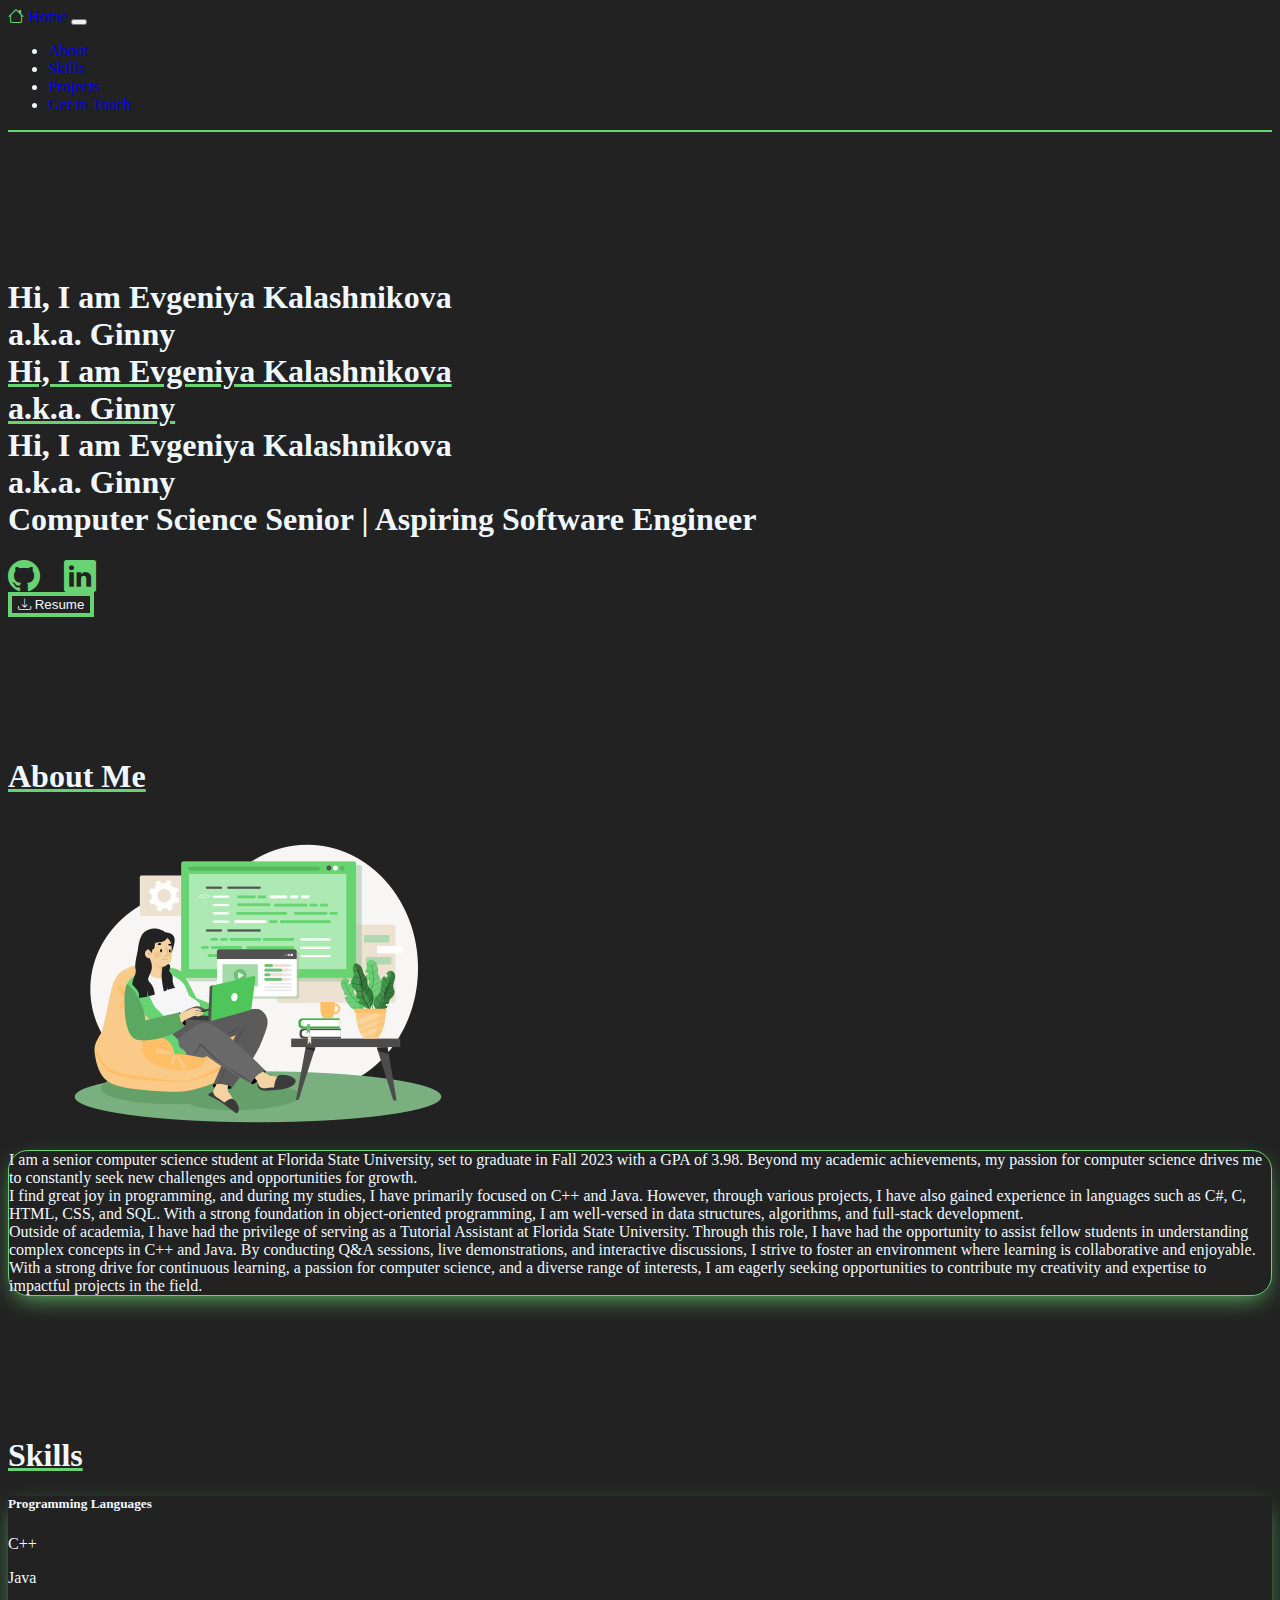
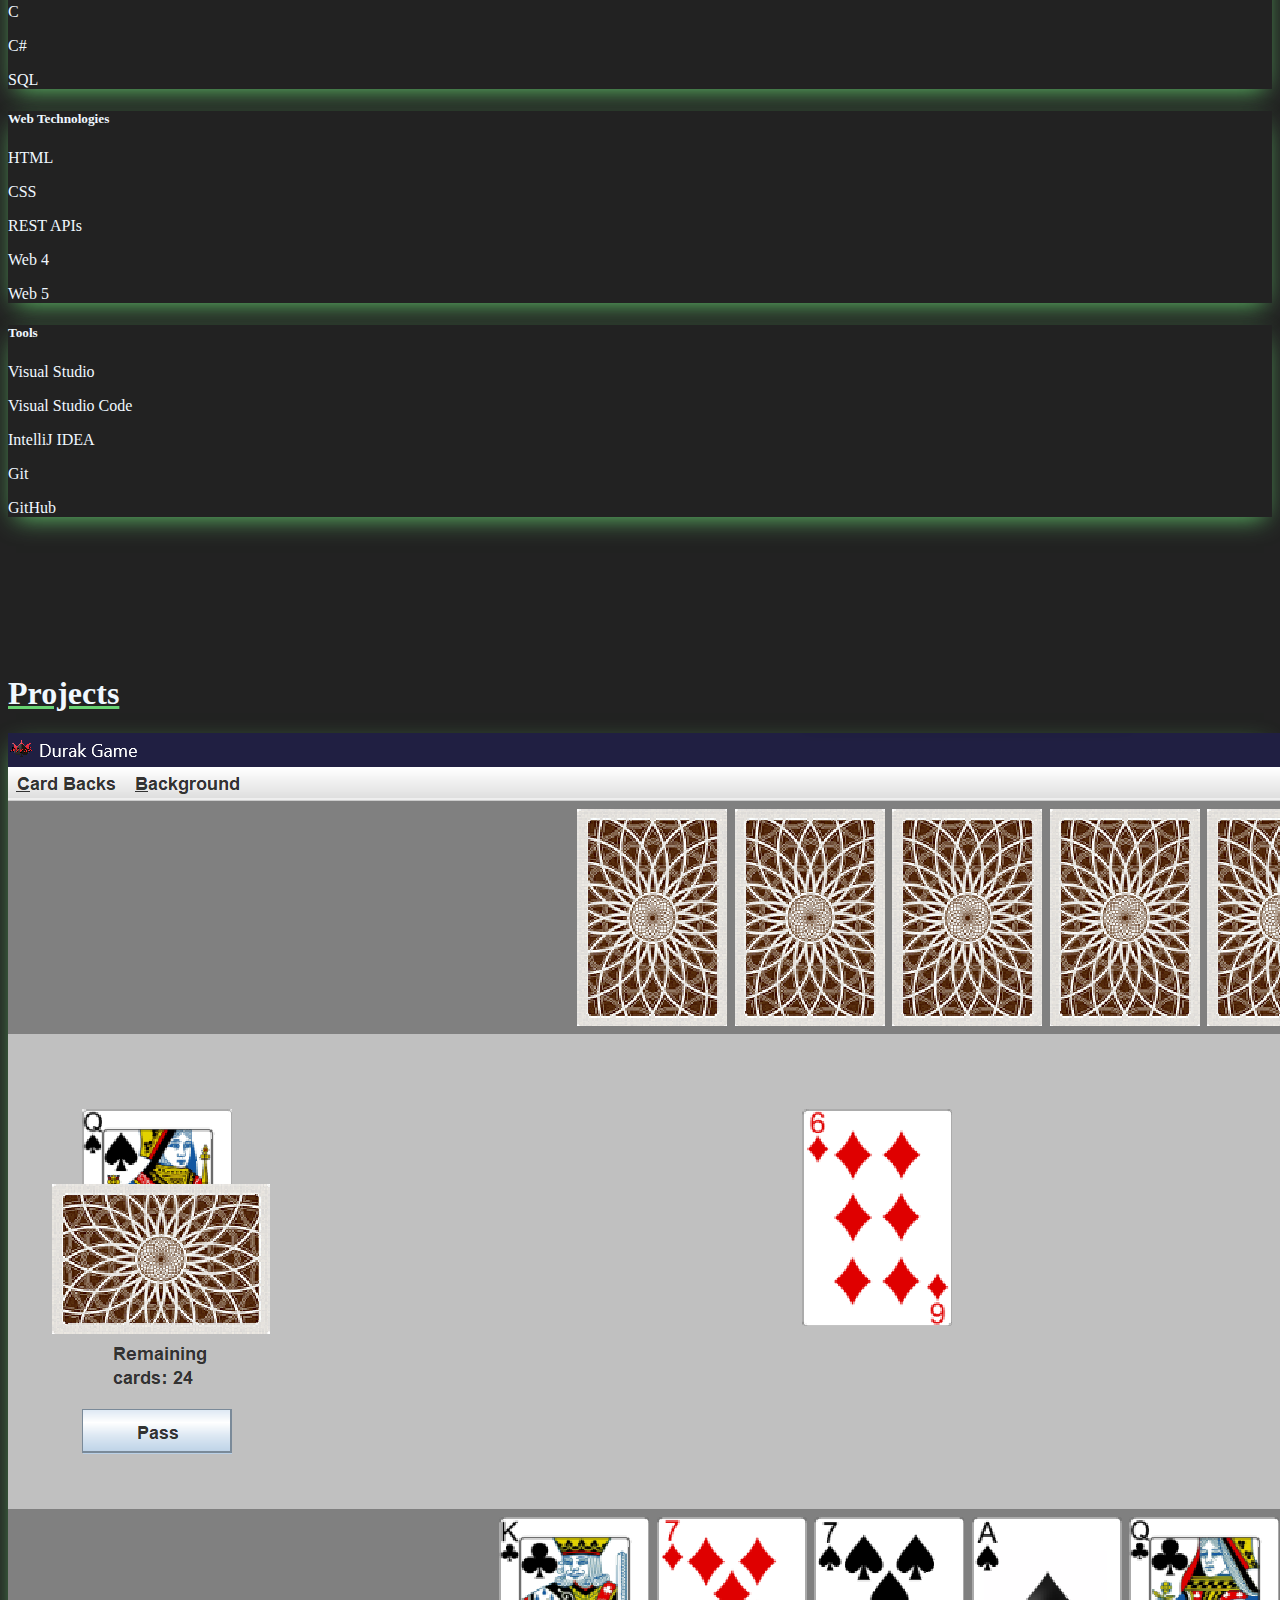
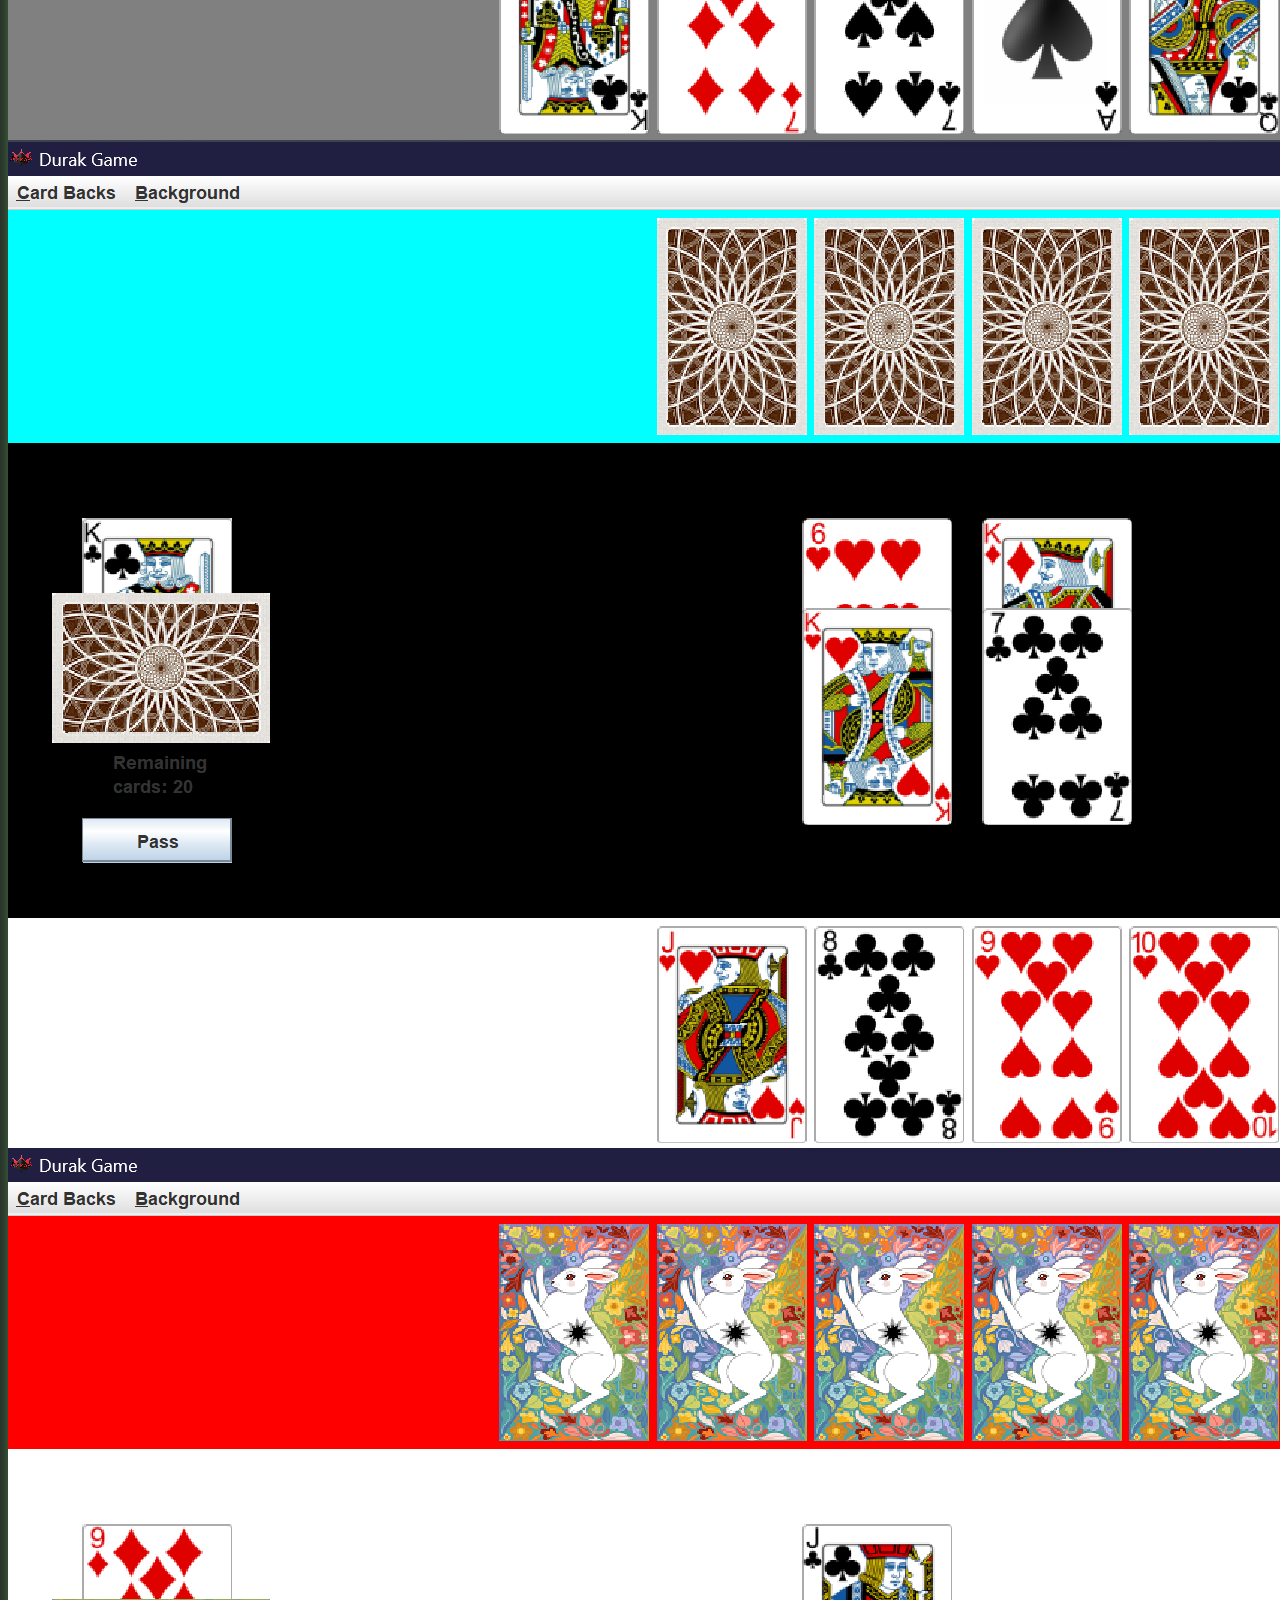
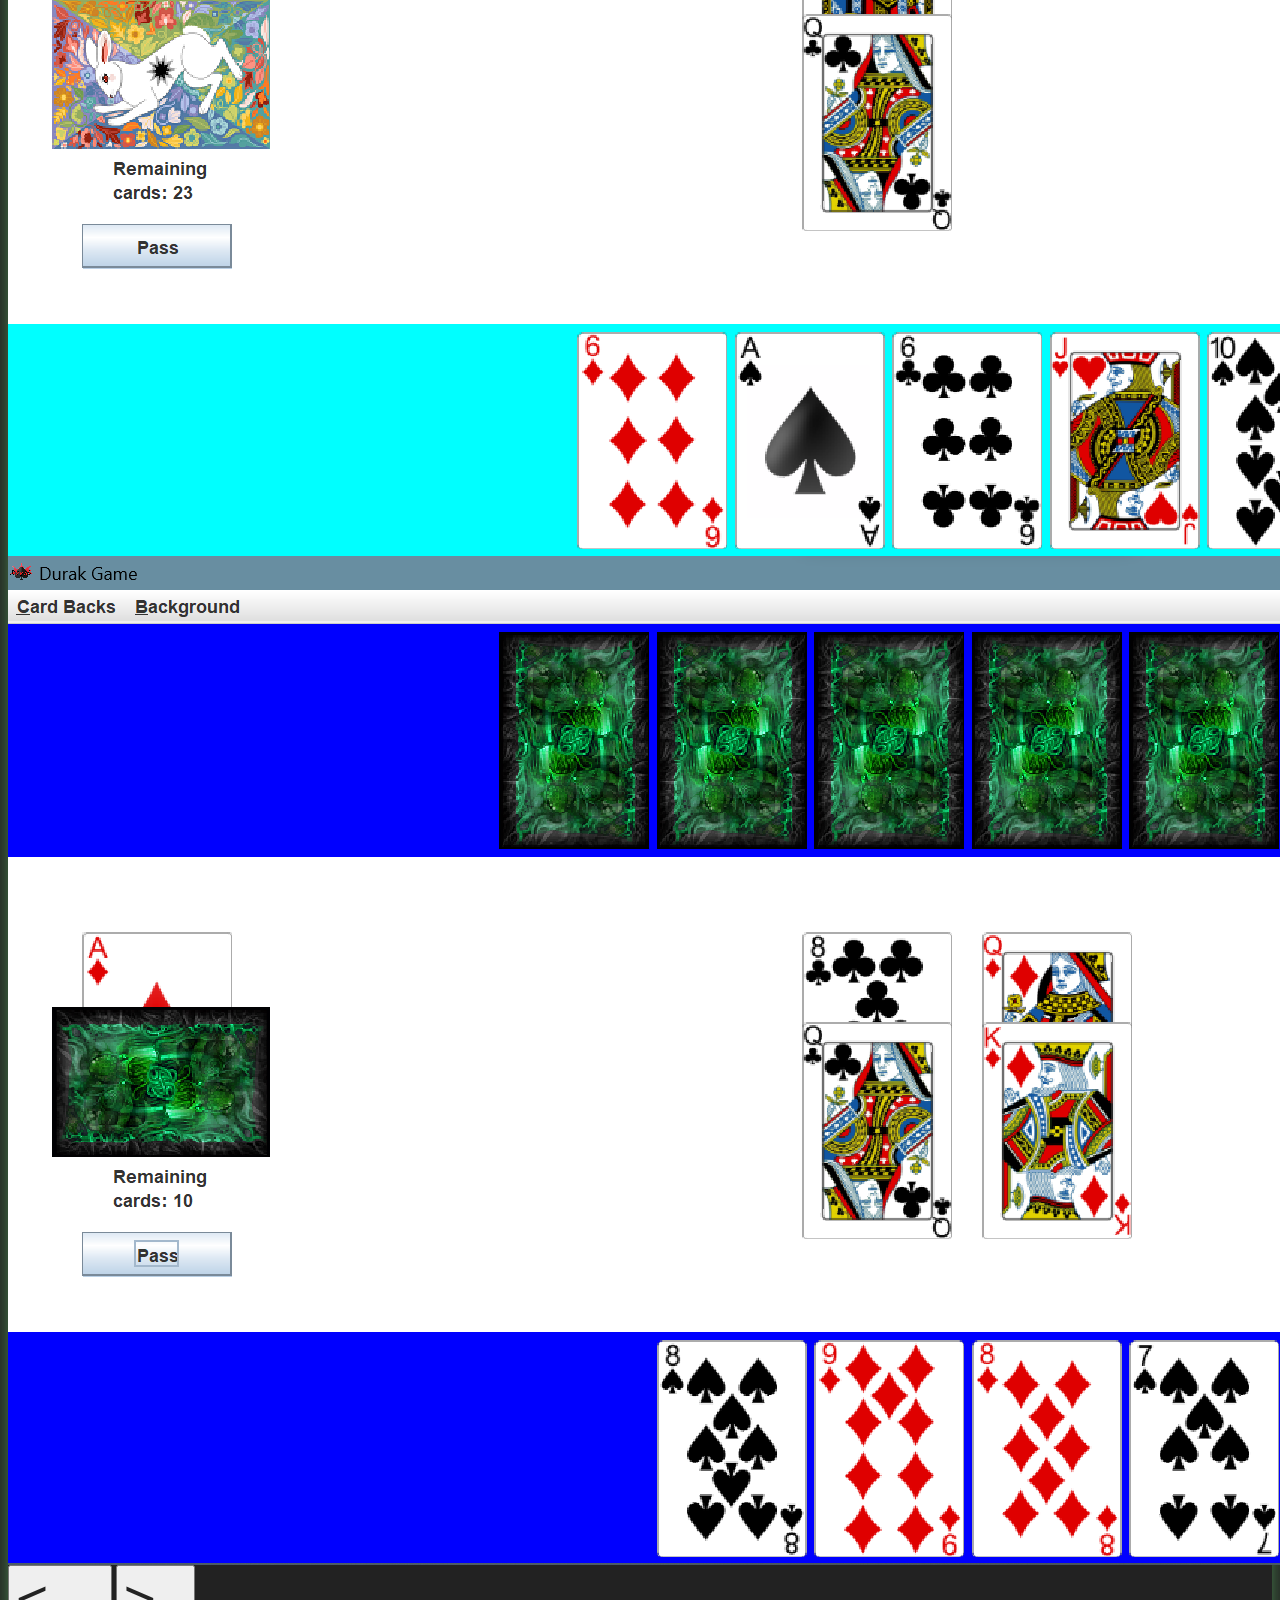
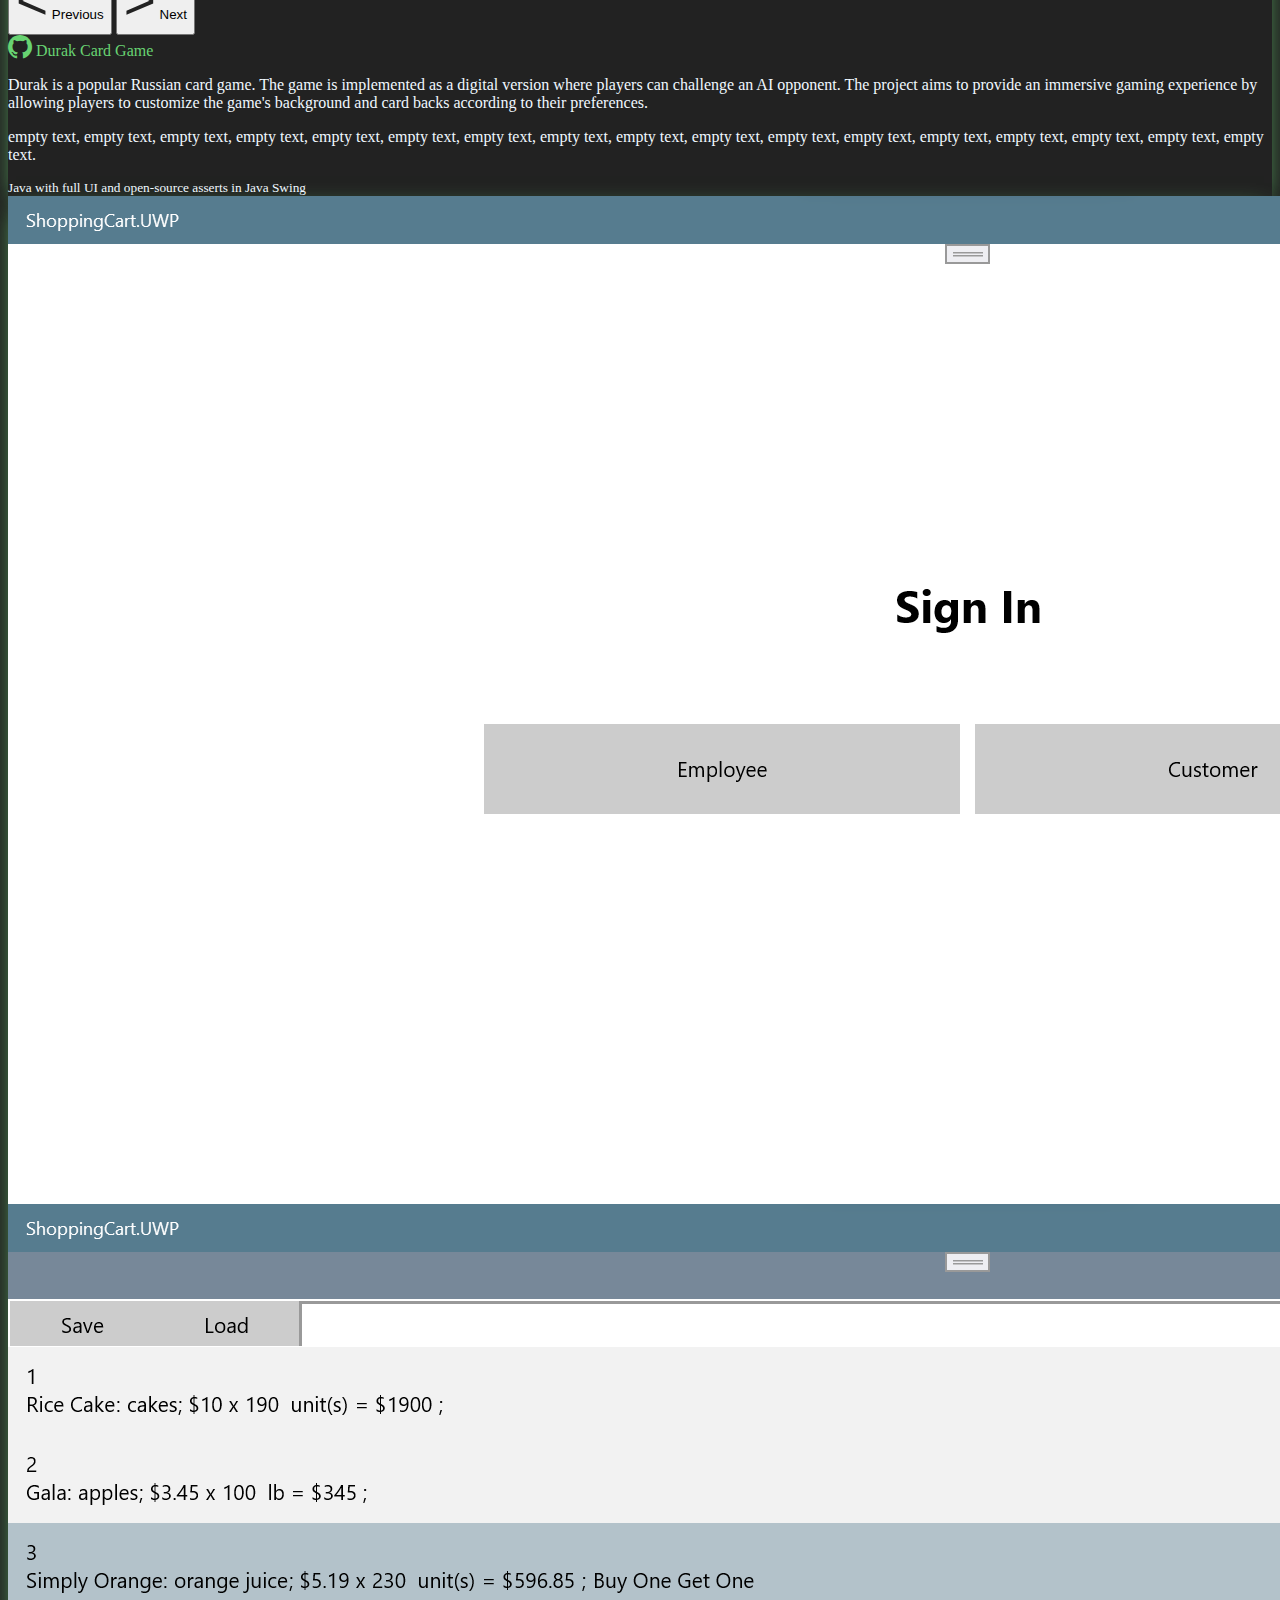
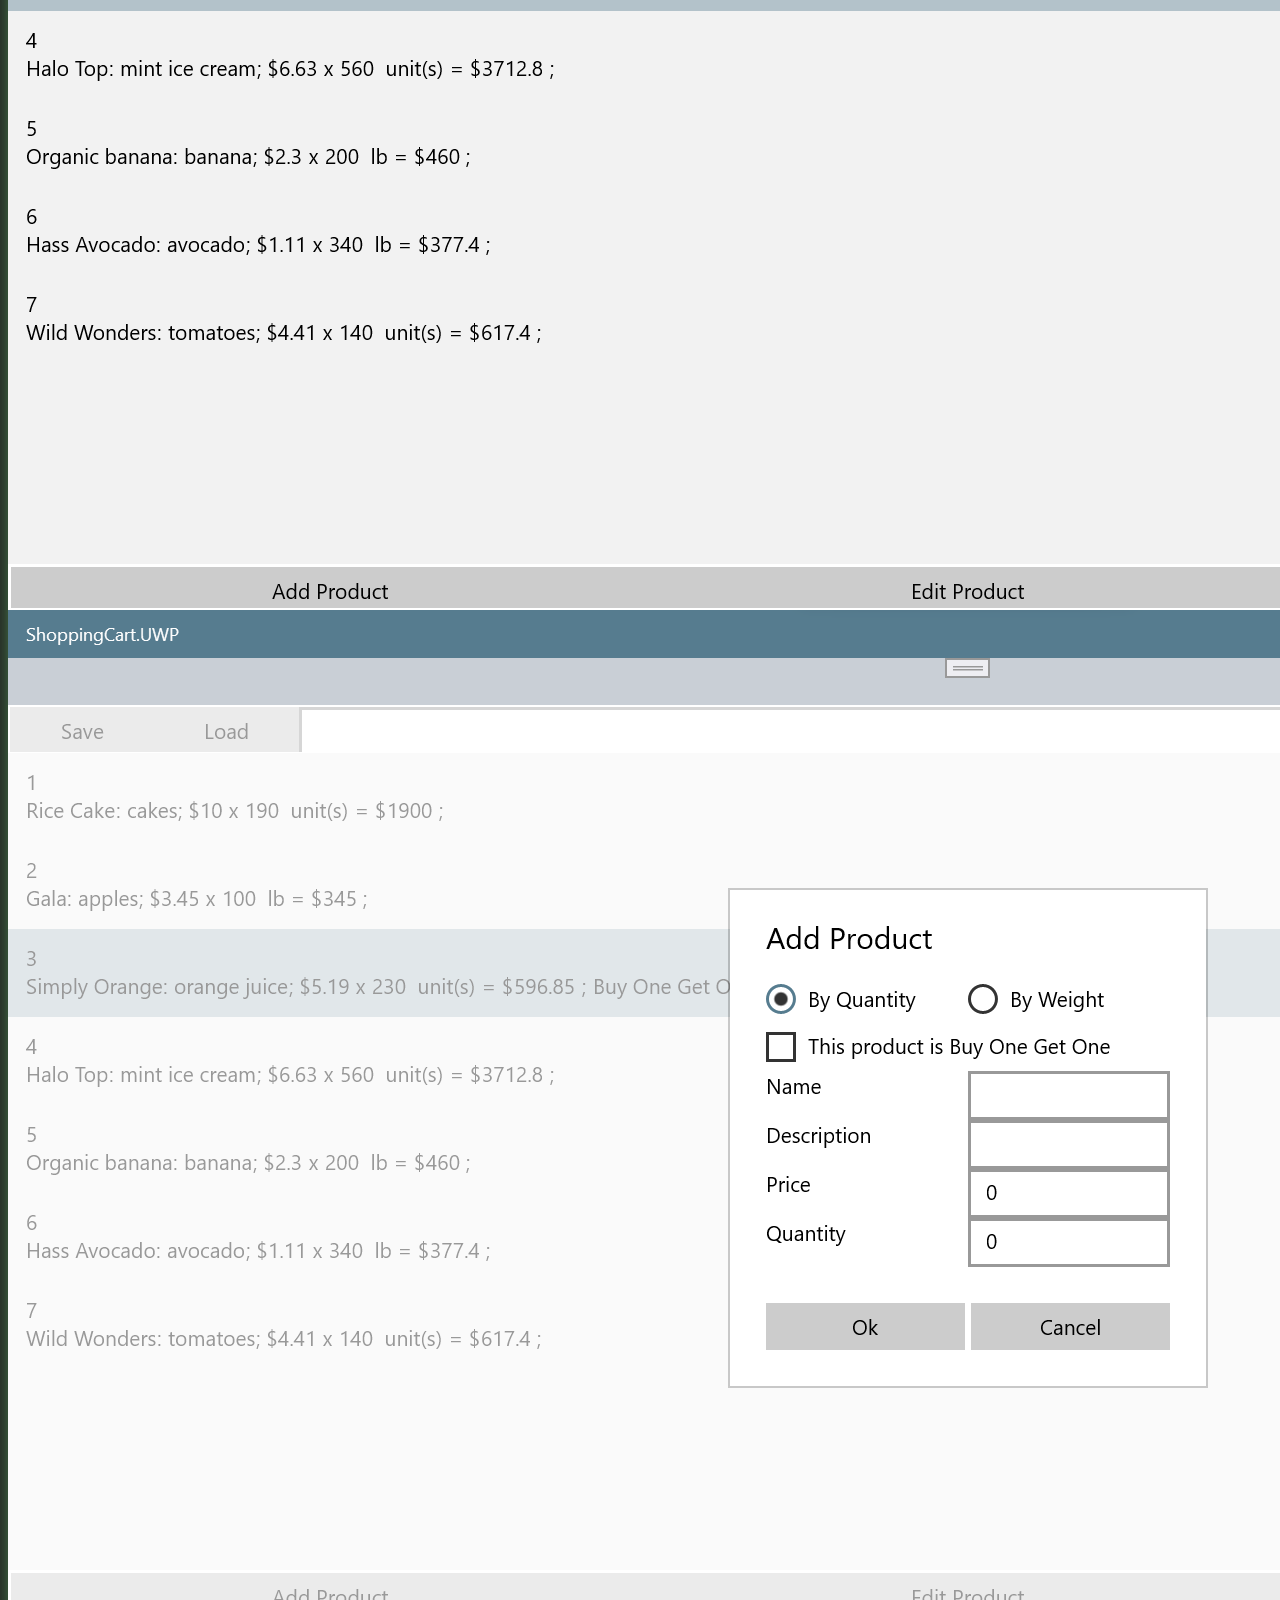
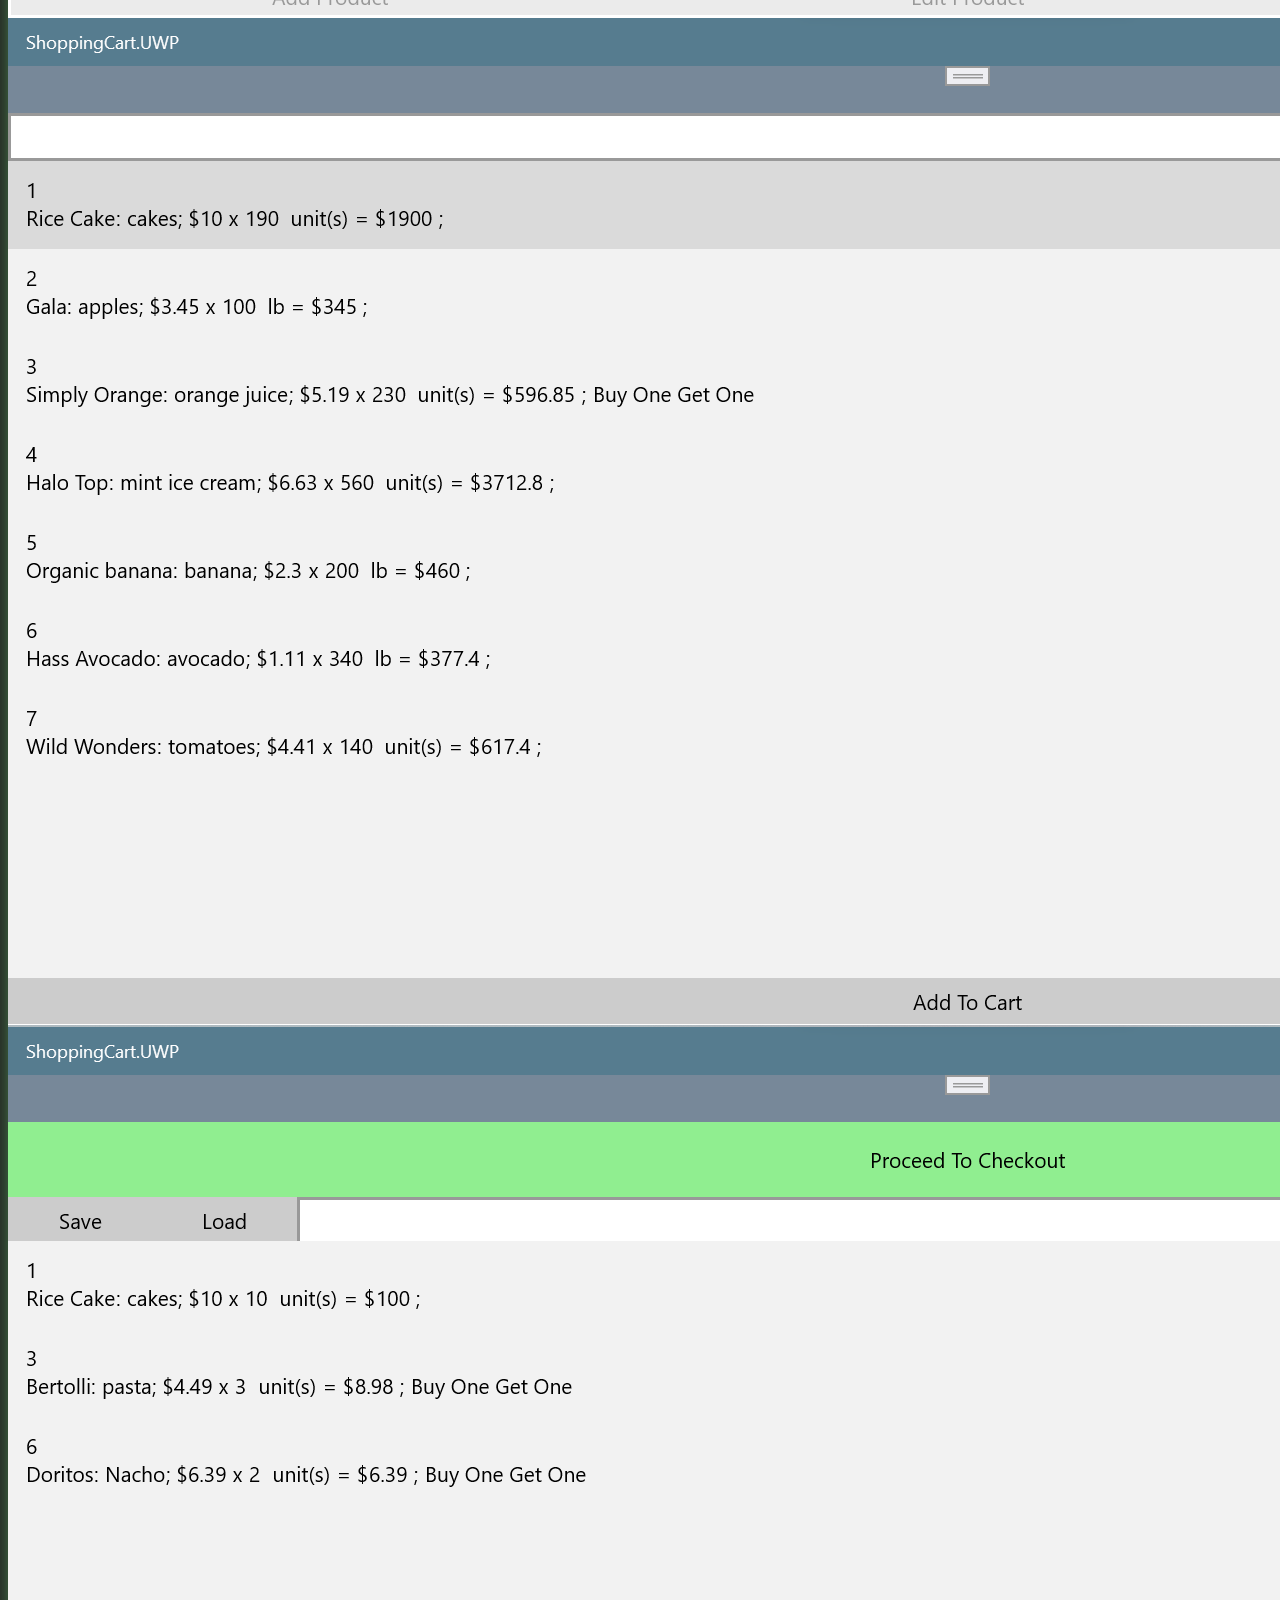
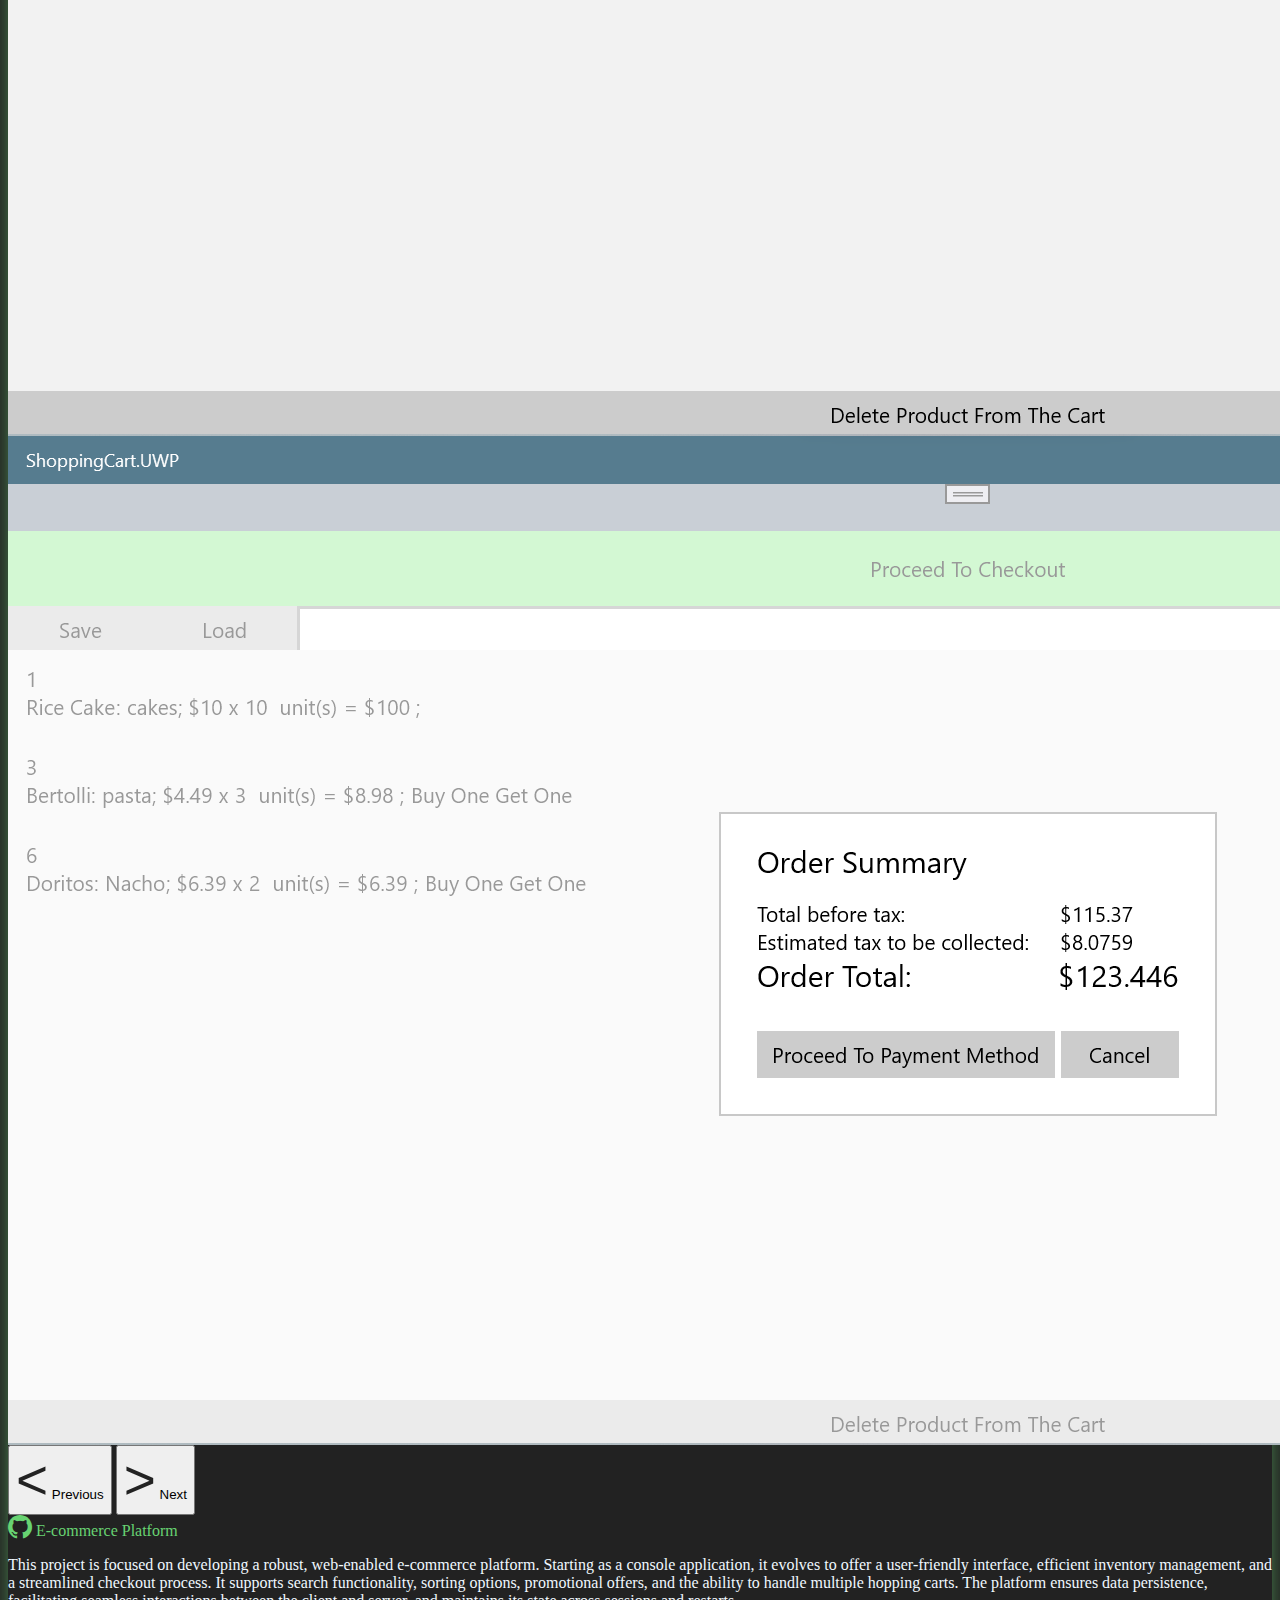
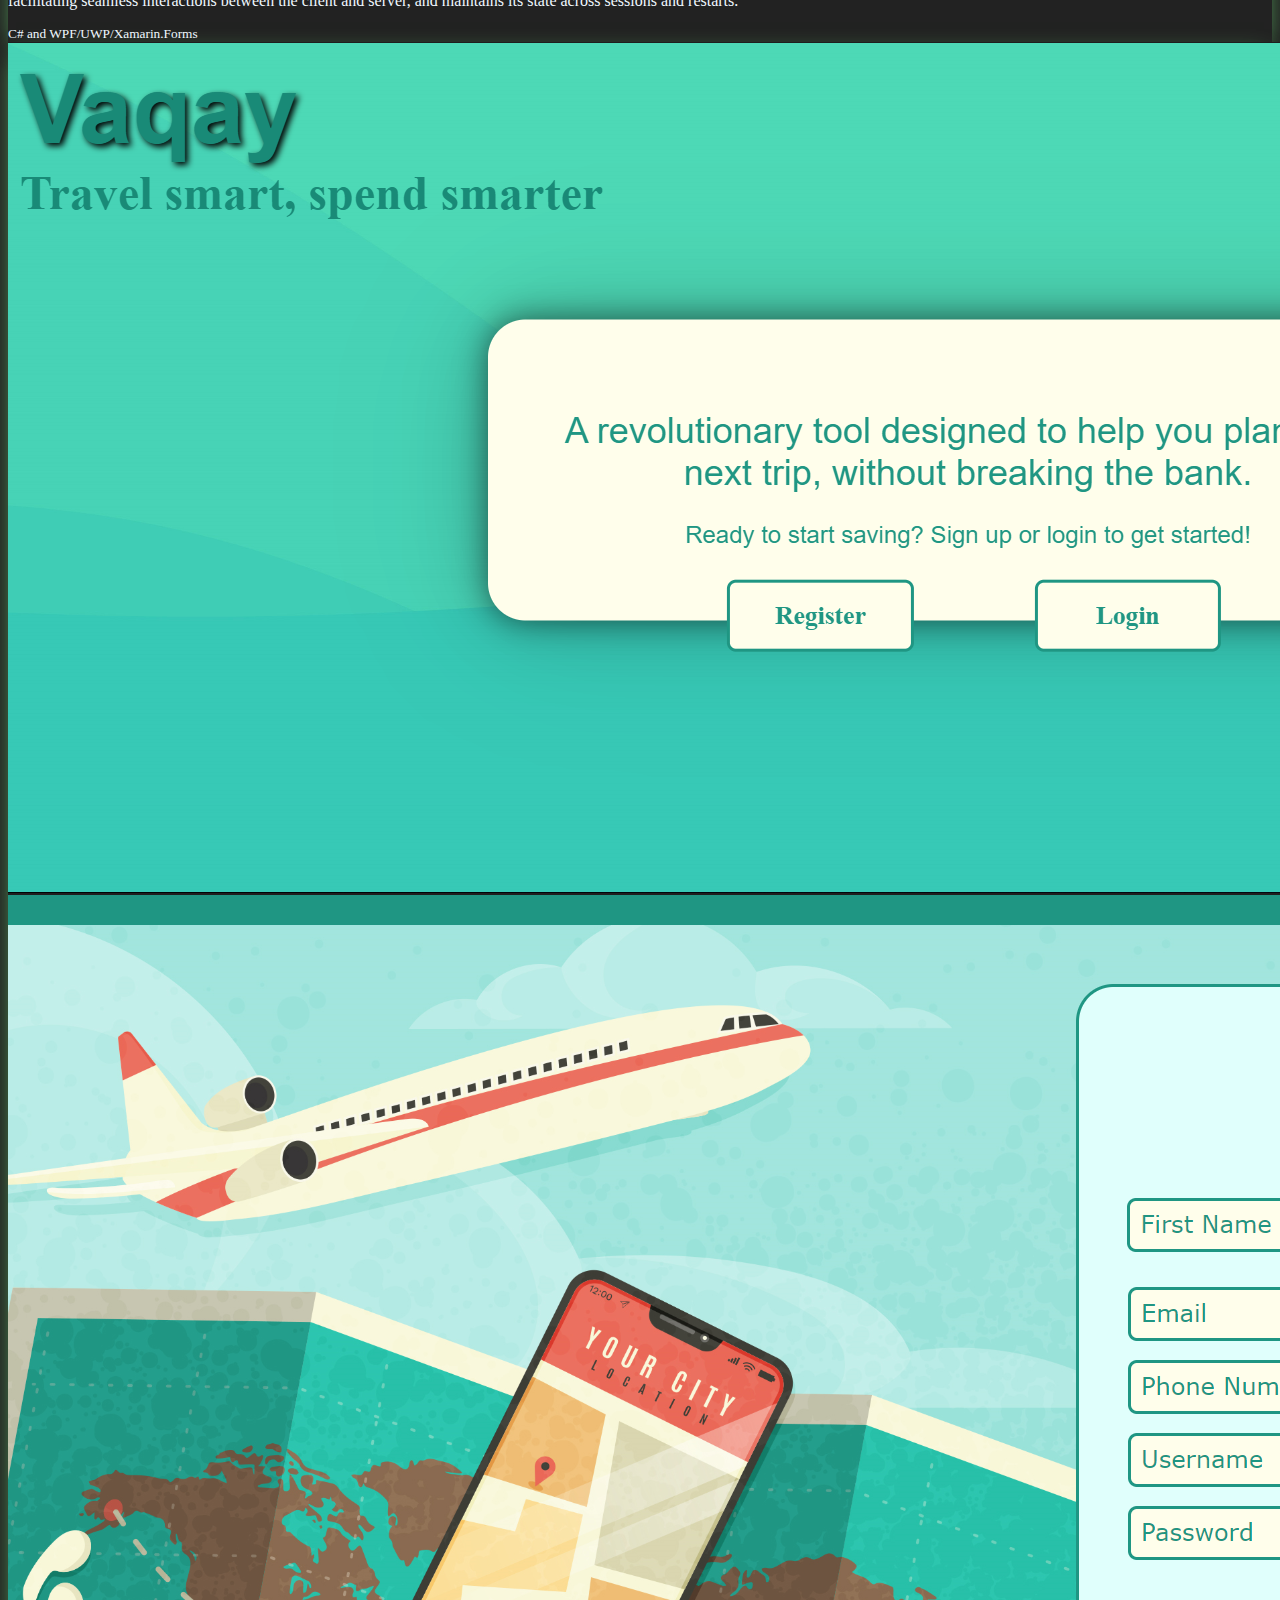
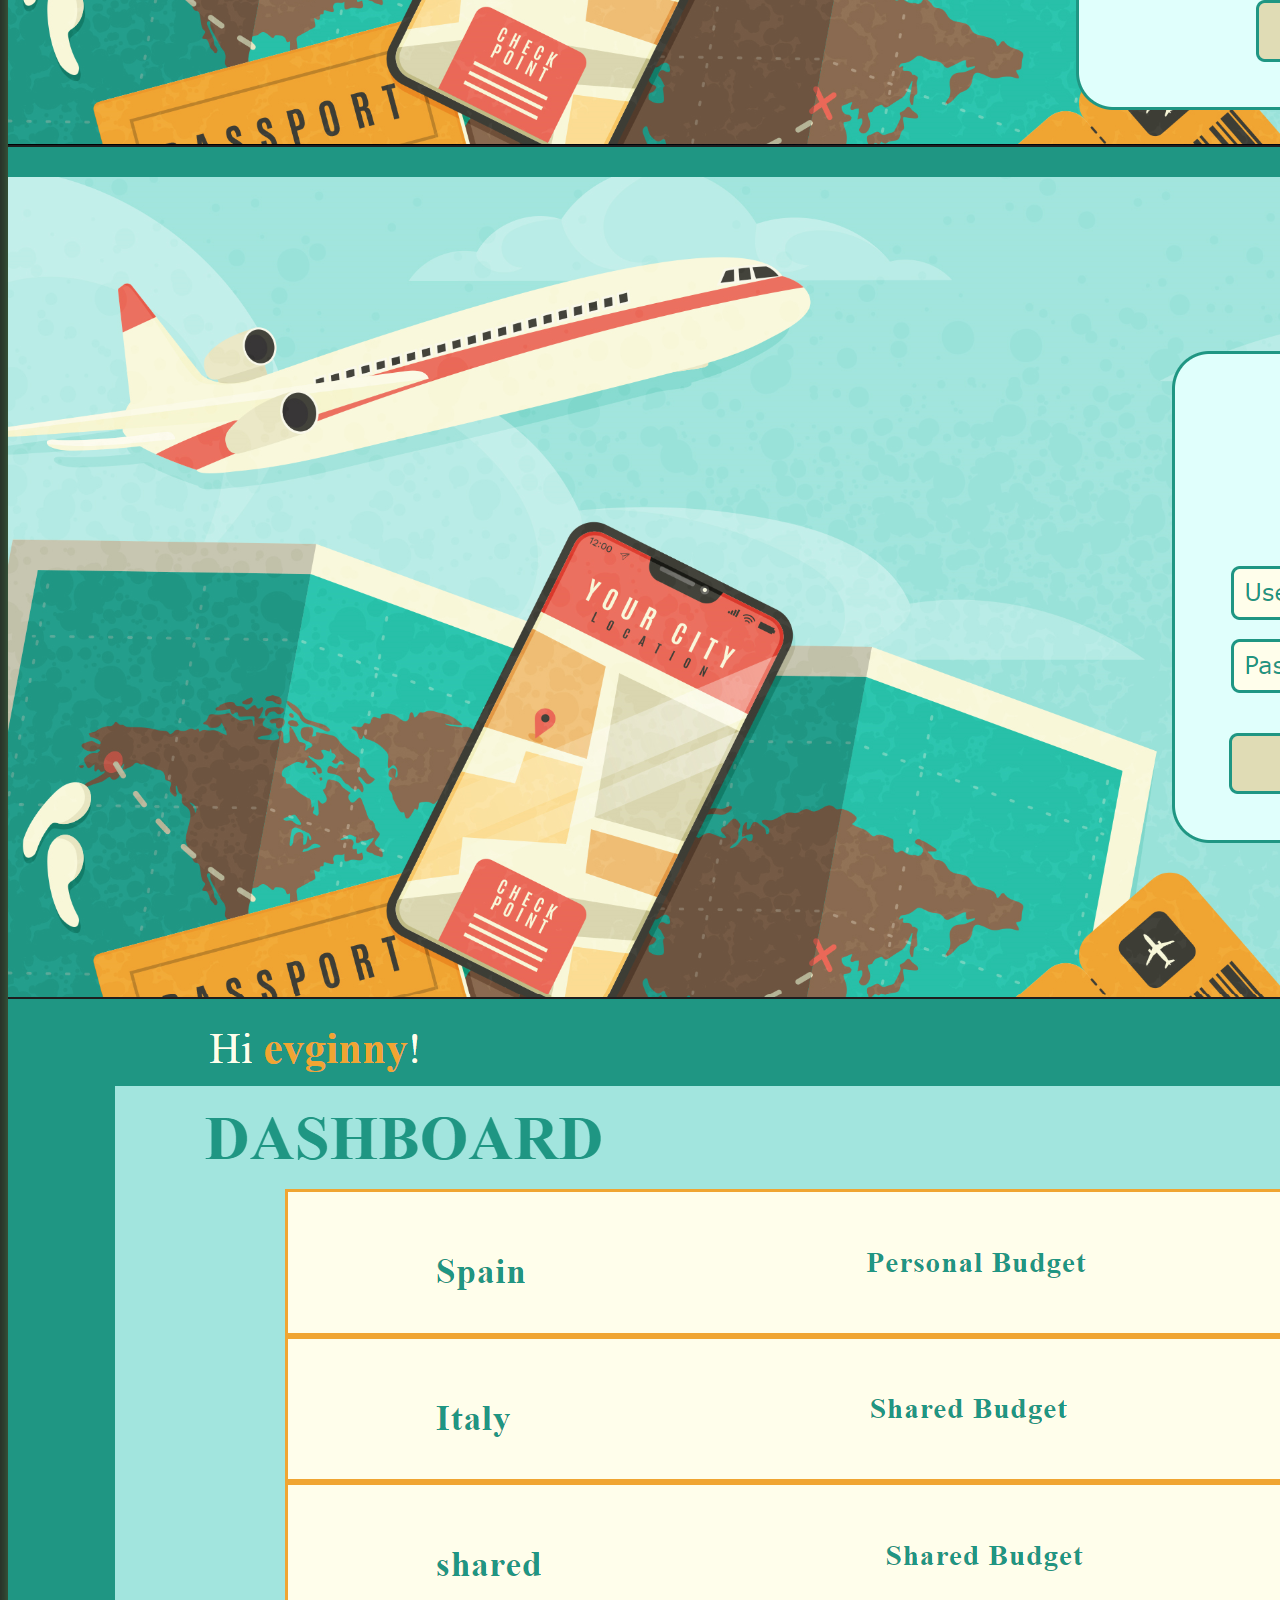
==== commit 98500511: "card height" ====
--- a/index.html
+++ b/index.html
@@ -329,6 +329,16 @@
                                 <div class="progress-bar" role="progressbar" style="width: 60%" aria-valuenow="75"
                                     aria-valuemin="0" aria-valuemax="100"></div>
                             </div>
+                            <p class="card-text mb-0 d-none">Web 4</p>
+                            <div class="progress mb-3 d-none">
+                                <div class="progress-bar" role="progressbar" style="width: 60%" aria-valuenow="75"
+                                    aria-valuemin="0" aria-valuemax="100"></div>
+                            </div>
+                            <p class="card-text mb-0 d-none">Web 5</p>
+                            <div class="progress mb-3 d-none">
+                                <div class="progress-bar" role="progressbar" style="width: 60%" aria-valuenow="75"
+                                    aria-valuemin="0" aria-valuemax="100"></div>
+                            </div>
                         </div>
                     </div>
                 </div>
@@ -413,6 +423,11 @@
                                 implemented as a digital version where players can challenge an AI opponent. The project
                                 aims to provide an immersive gaming experience by allowing players to customize the
                                 game's background and card backs according to their preferences.</p>
+                            <p class="caed-text d-none">
+                                empty text, empty text, empty text, empty text, empty text, empty text, empty text,
+                                empty text, empty text, empty text, empty text, empty text, empty text, empty text,
+                                empty text, empty text, empty text.
+                            </p>
                             <span class="card-text"><small class="text-muted">Java with full UI and open-source
                                     asserts in Java Swing</small></span>
                         </div>
@@ -458,13 +473,12 @@
                                 <span class="card-title fs-4">E-commerce Platform</span>
                             </a>
                             <p class="card-text">This project is focused on developing a robust, web-enabled e-commerce
-                                platform. Starting
-                                as a console application, it evolves to offer a user-friendly interface, efficient
-                                inventory management, and a streamlined checkout process. It supports search
-                                functionality, sorting options, promotional offers, and the ability to handle multiple
-                                shopping carts. The platform
-                                ensures data persistence, facilitating seamless interactions between the client and
-                                server, and maintains its state across sessions and restarts.</p>
+                                platform. Starting as a console application, it evolves to offer a user-friendly
+                                interface, efficient inventory management, and a streamlined checkout process. It
+                                supports search functionality, sorting options, promotional offers, and the ability to
+                                handle multiple hopping carts. The platform ensures data persistence, facilitating
+                                seamless interactions between the client and server, and maintains its state across
+                                sessions and restarts.</p>
                             <span class="card-text"><small class="text-muted">C# and
                                     WPF/UWP/Xamarin.Forms</small></span>
                         </div>
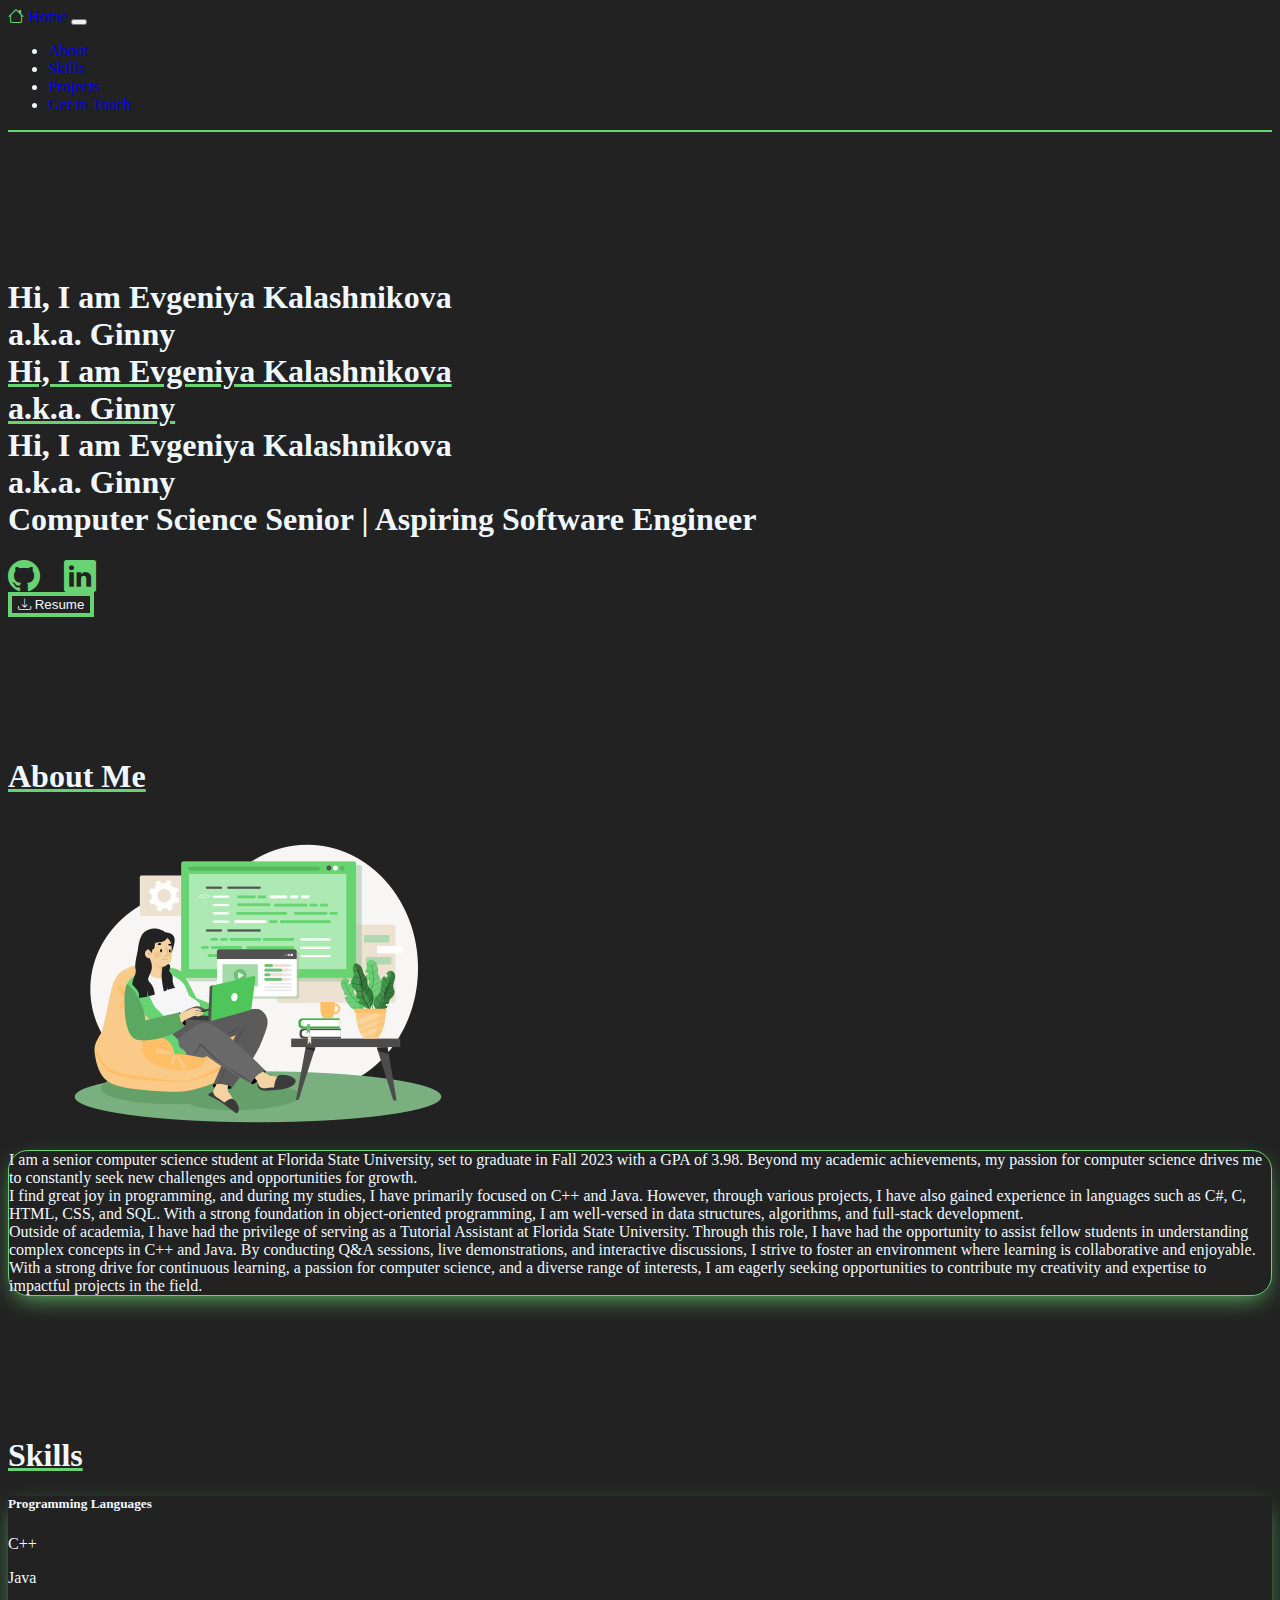
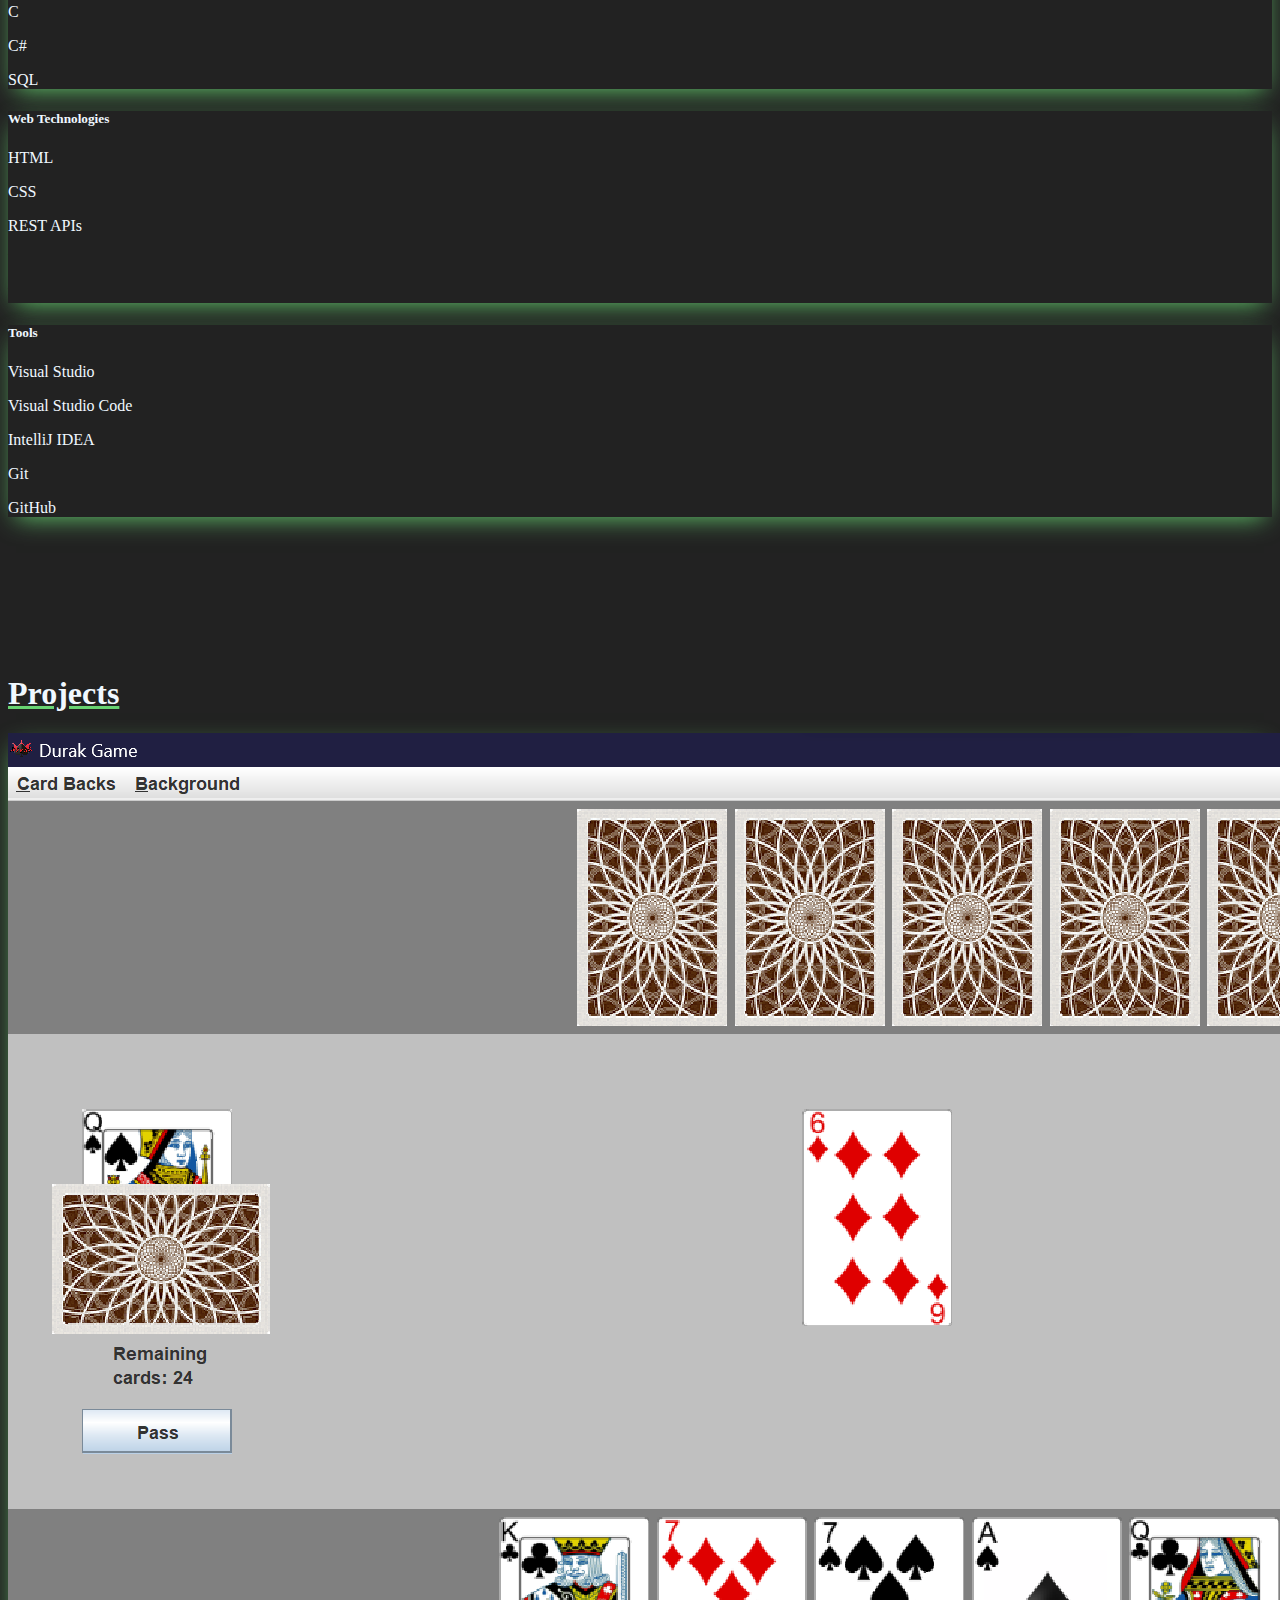
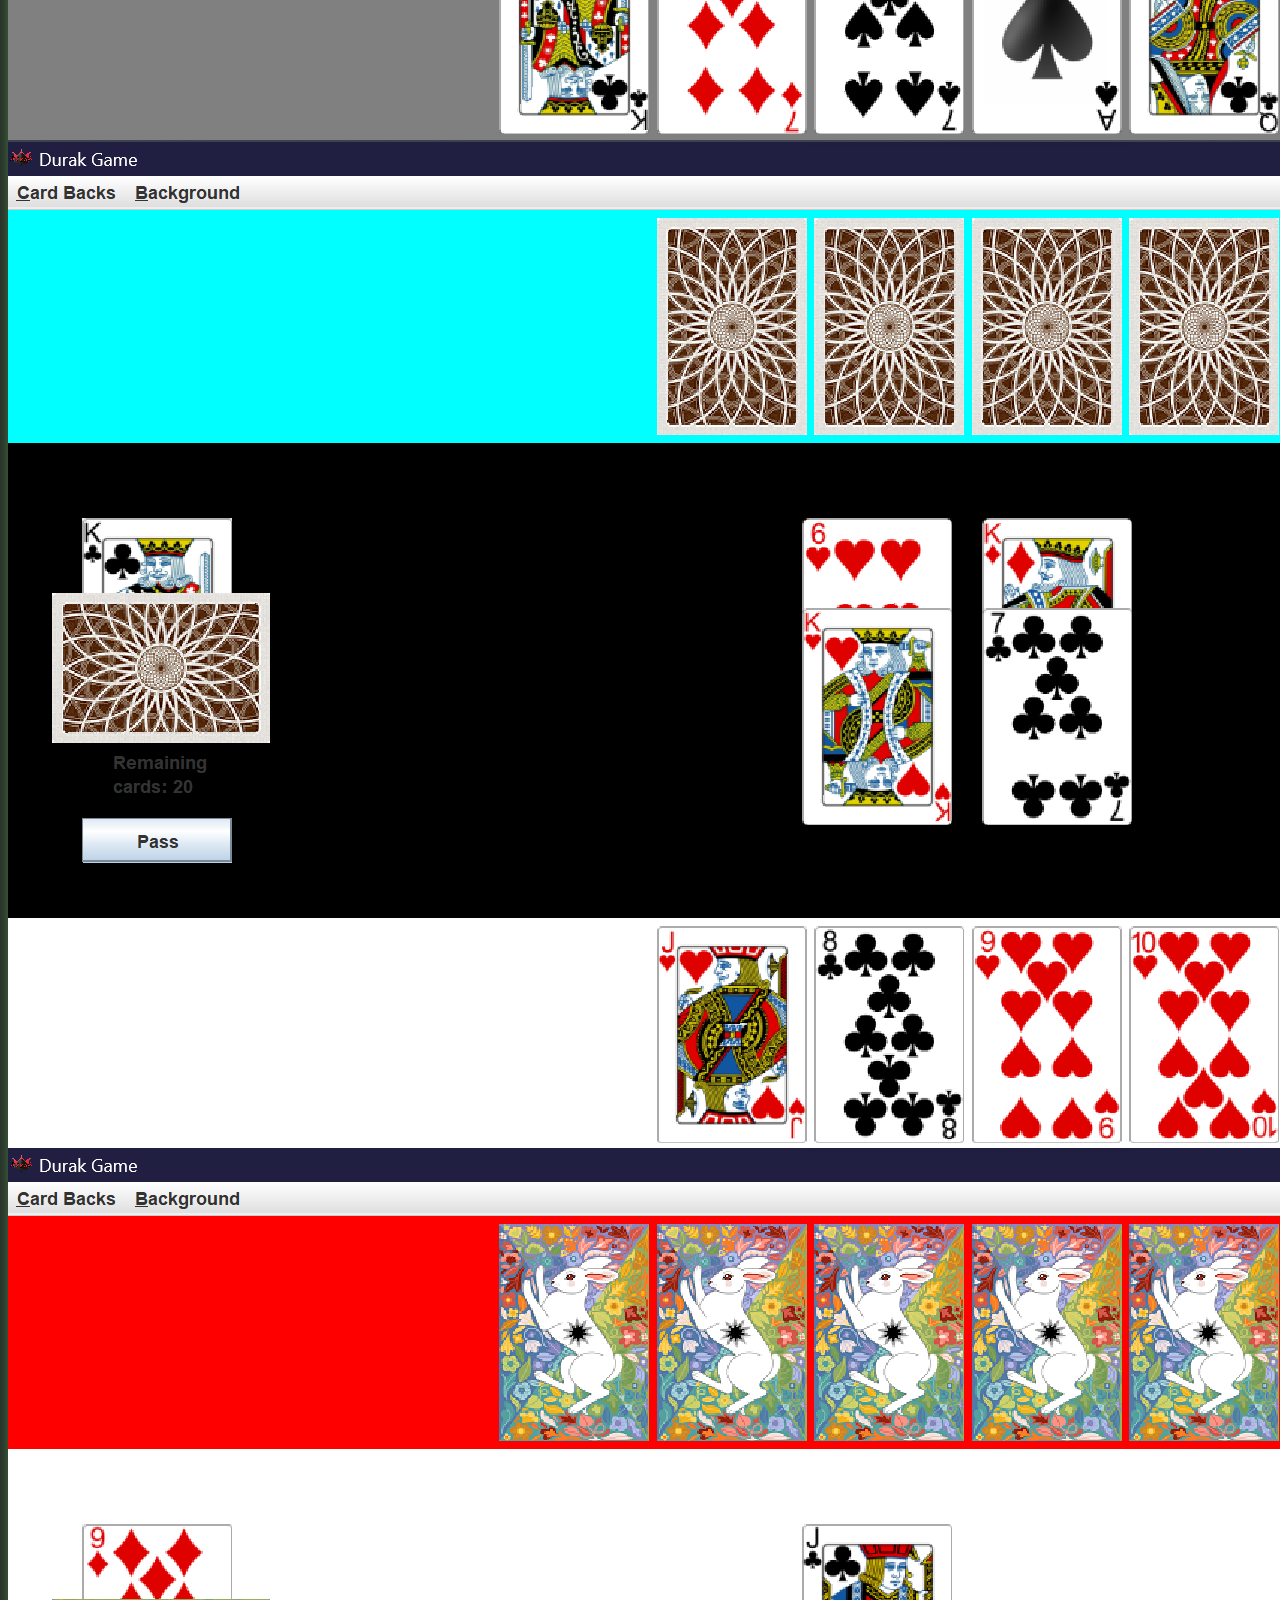
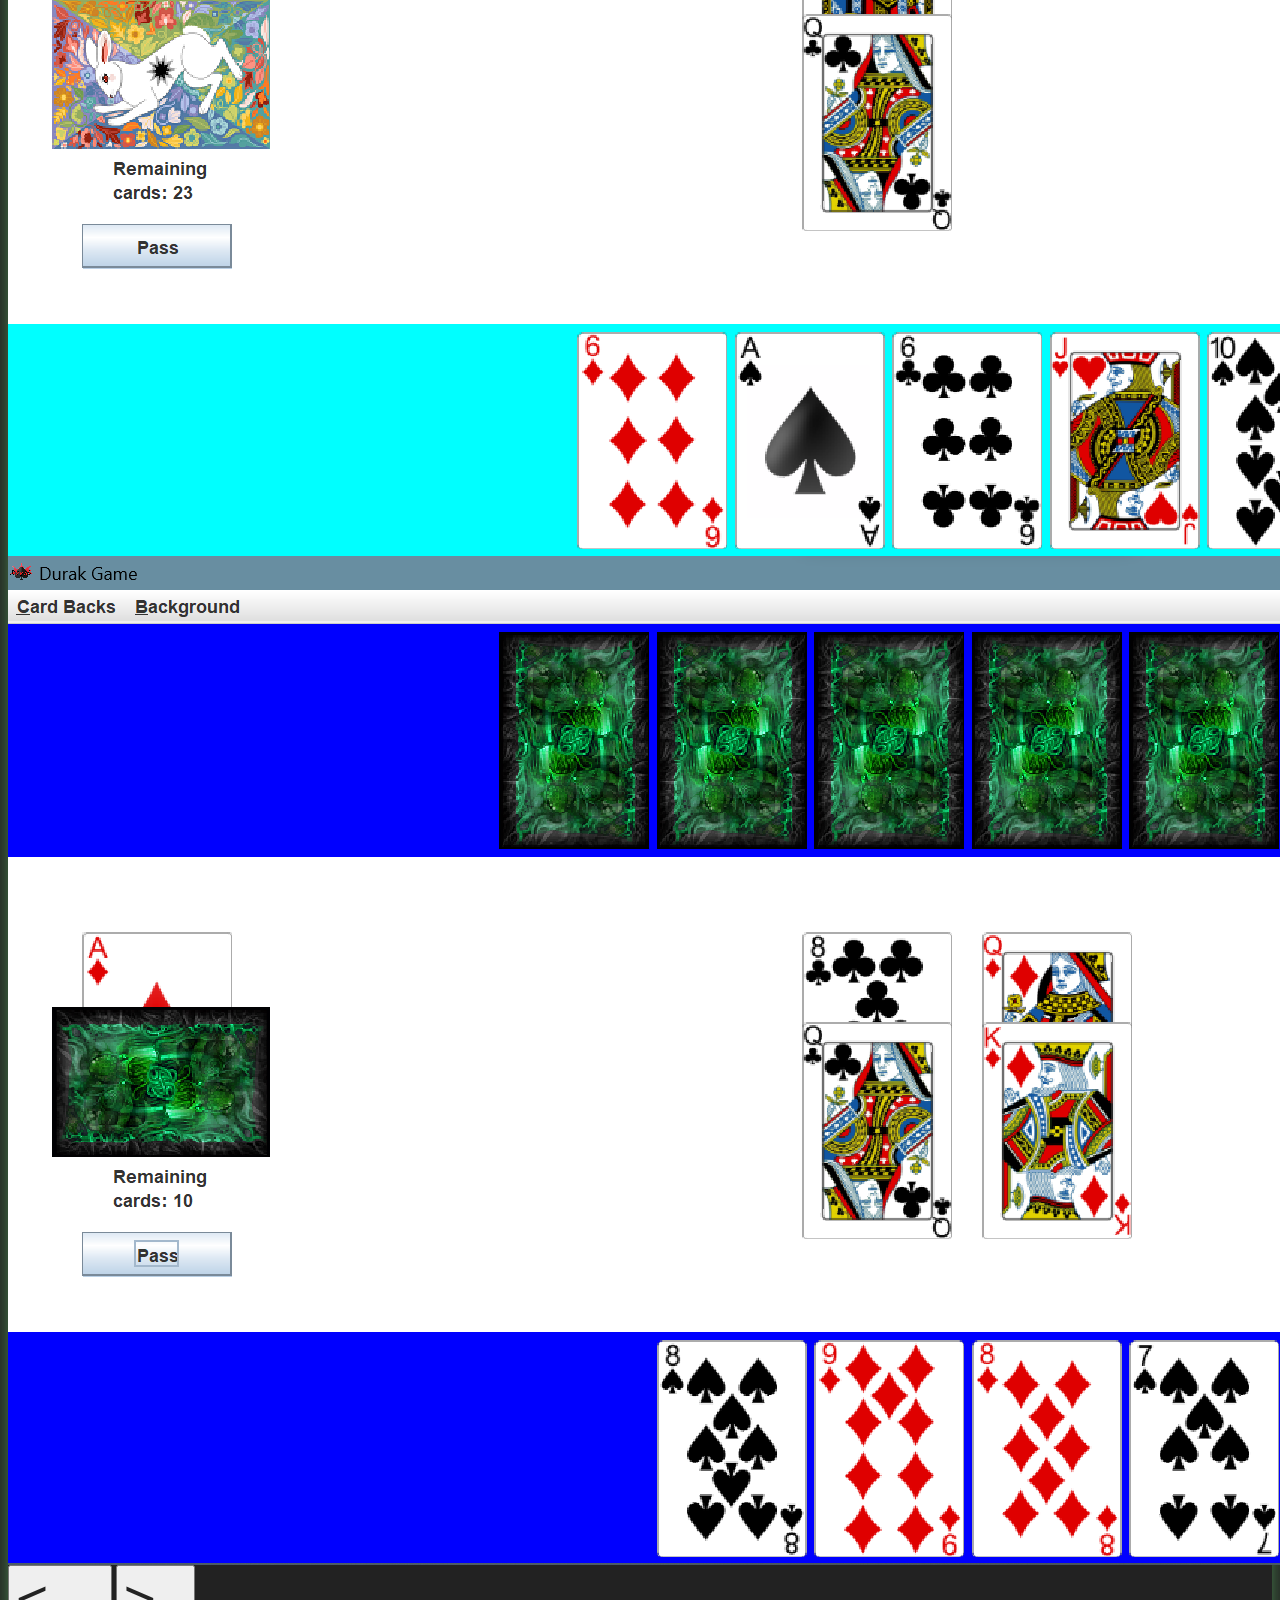
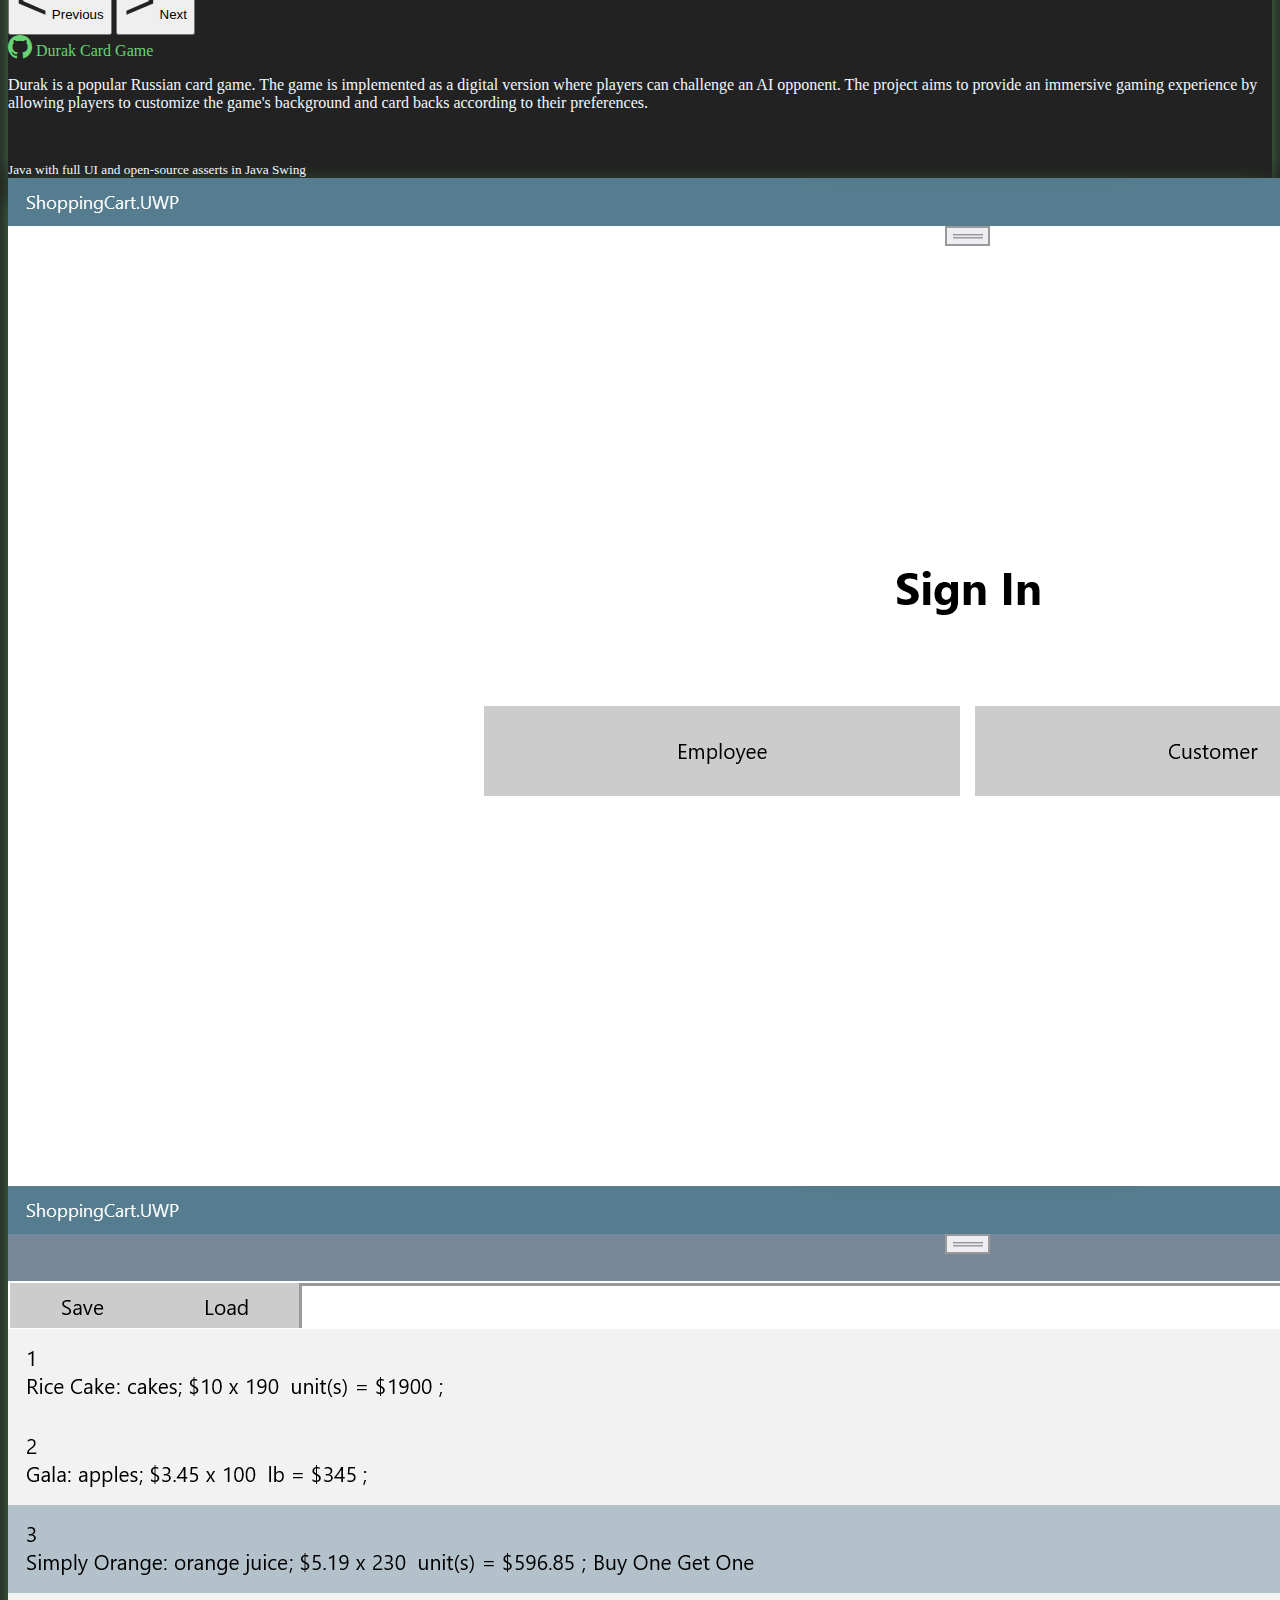
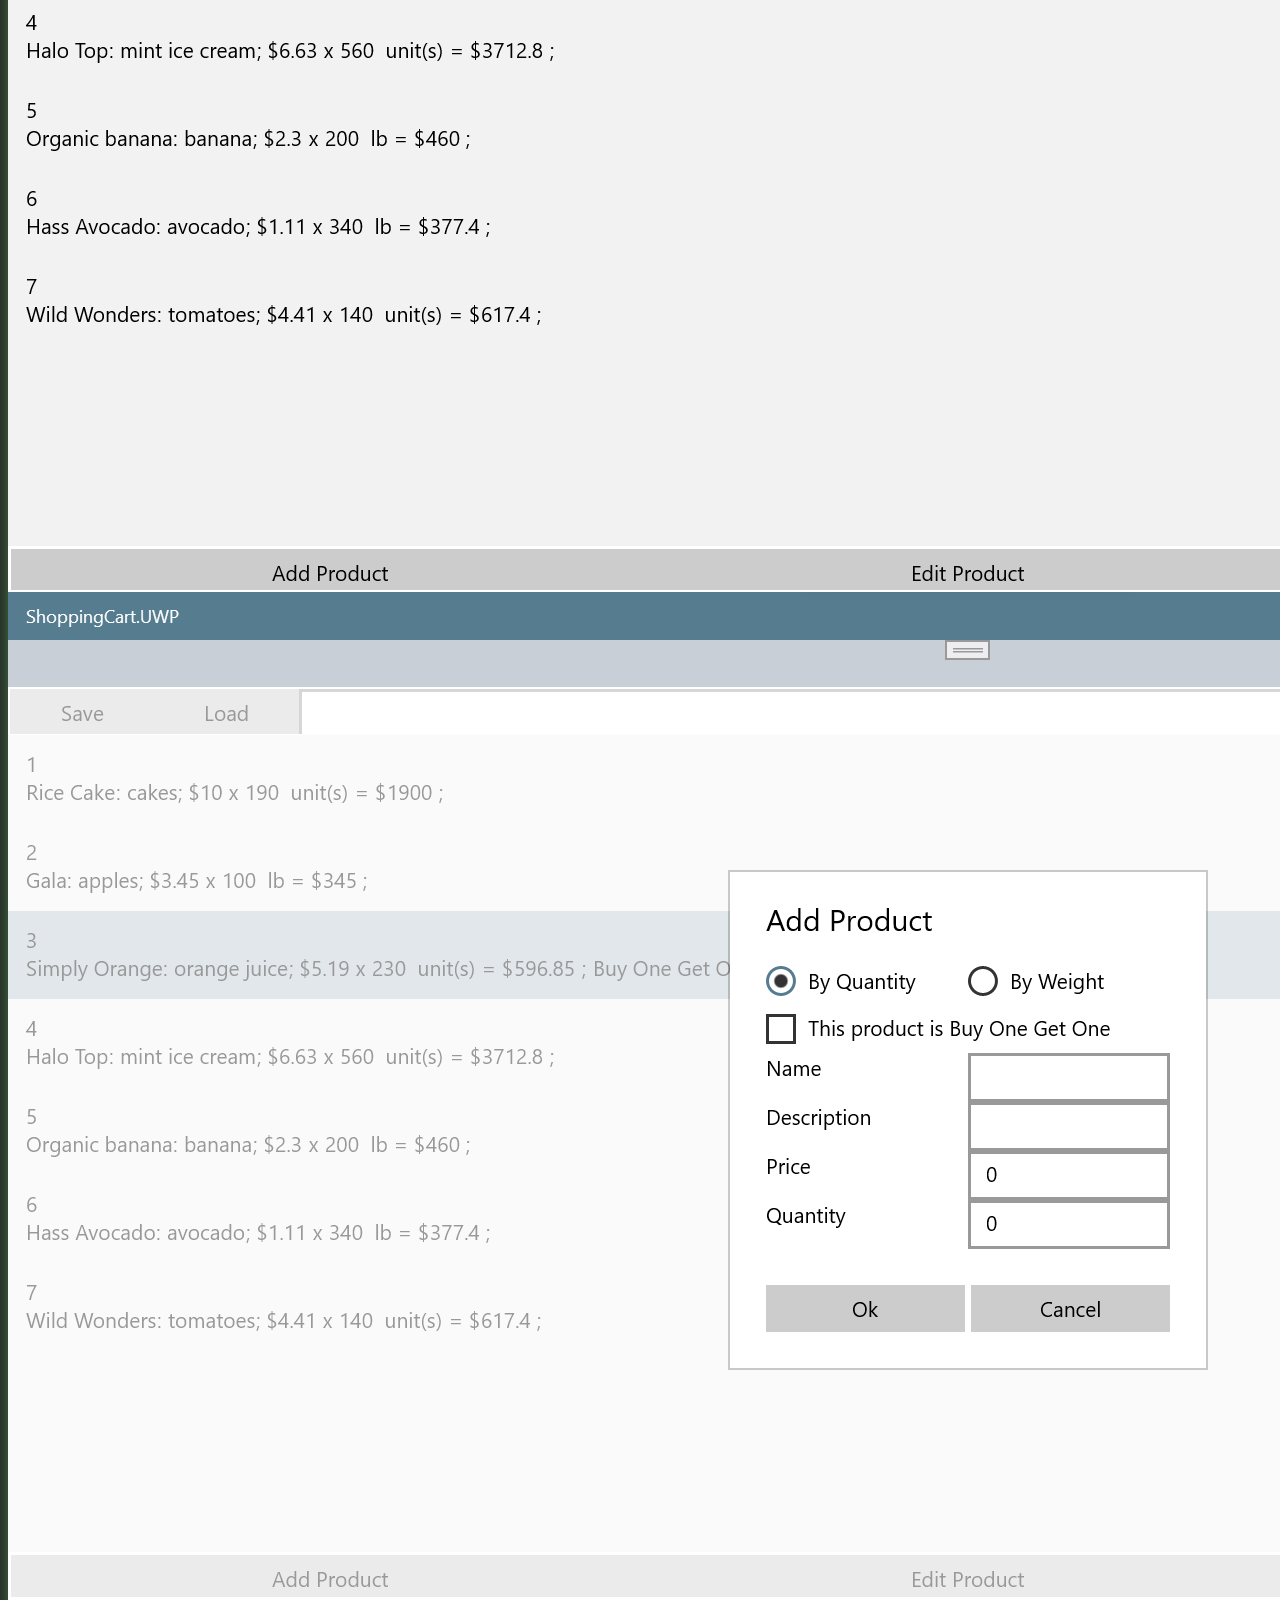
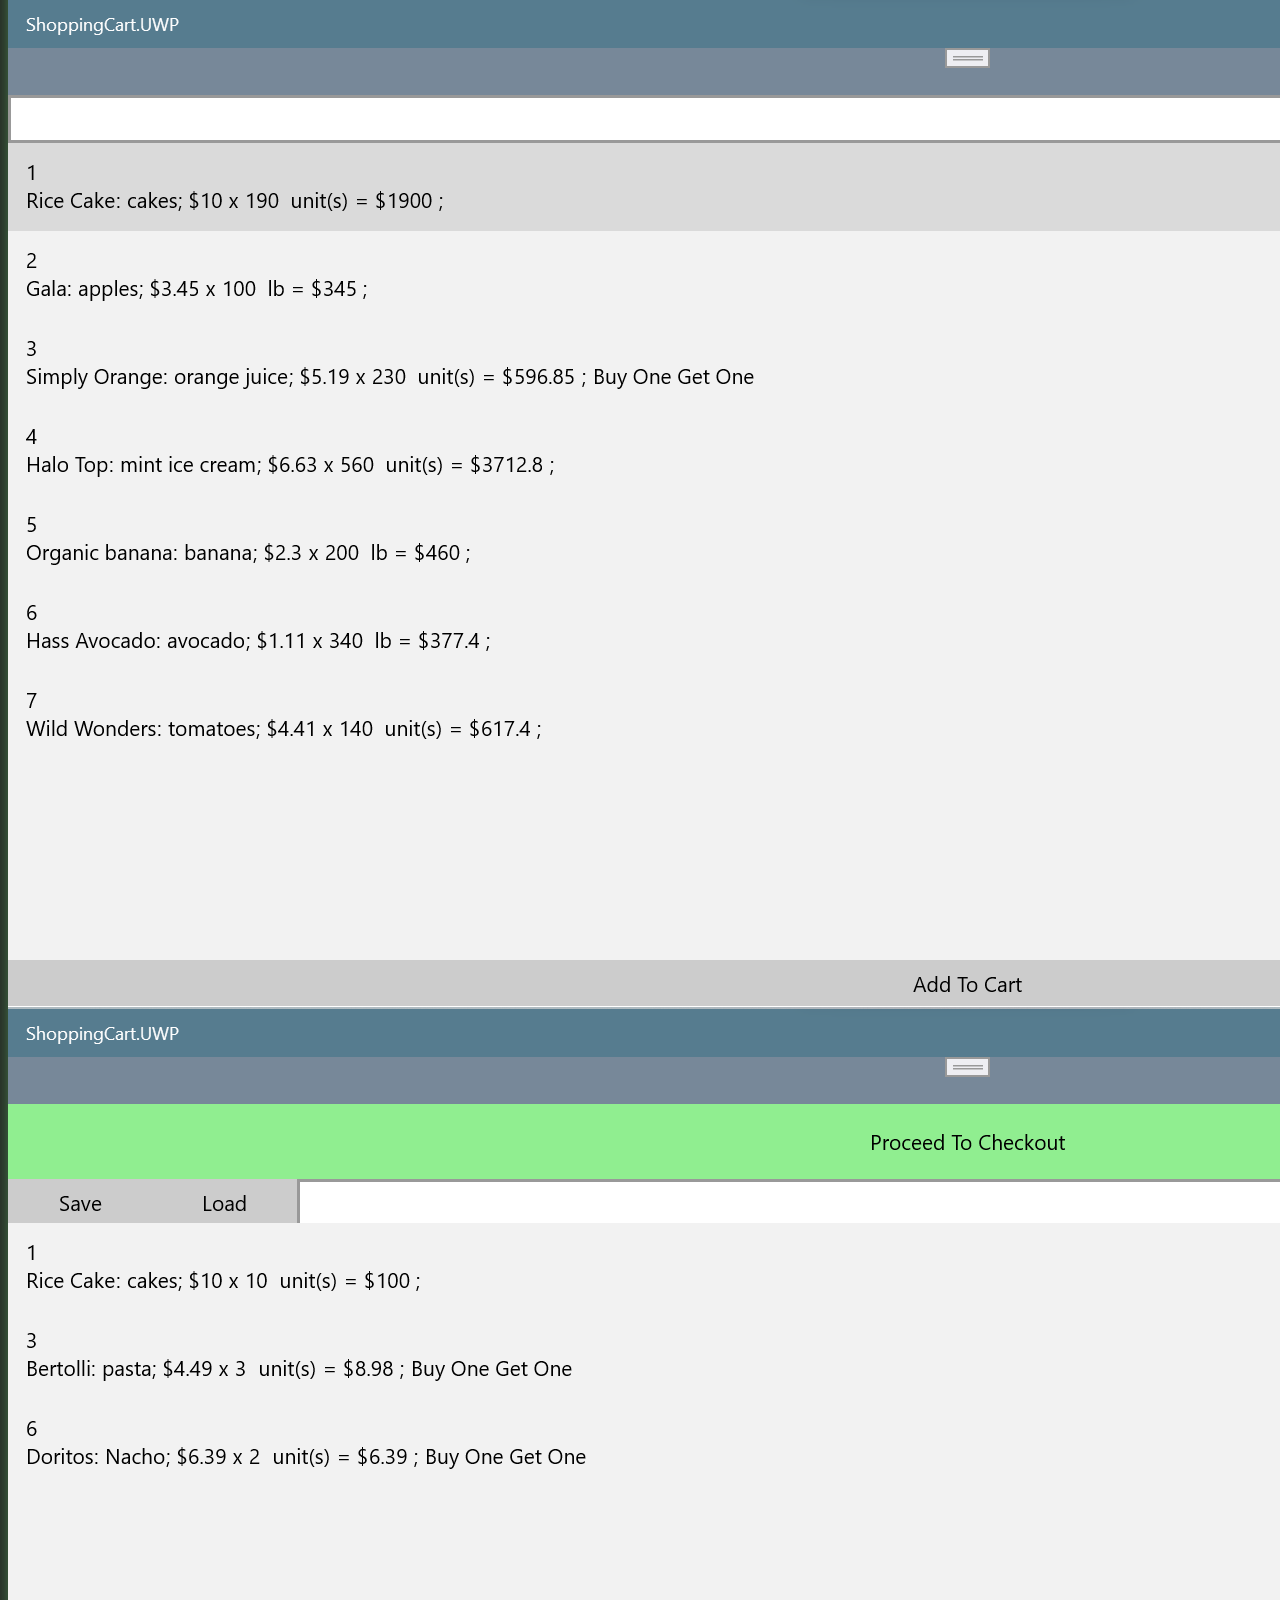
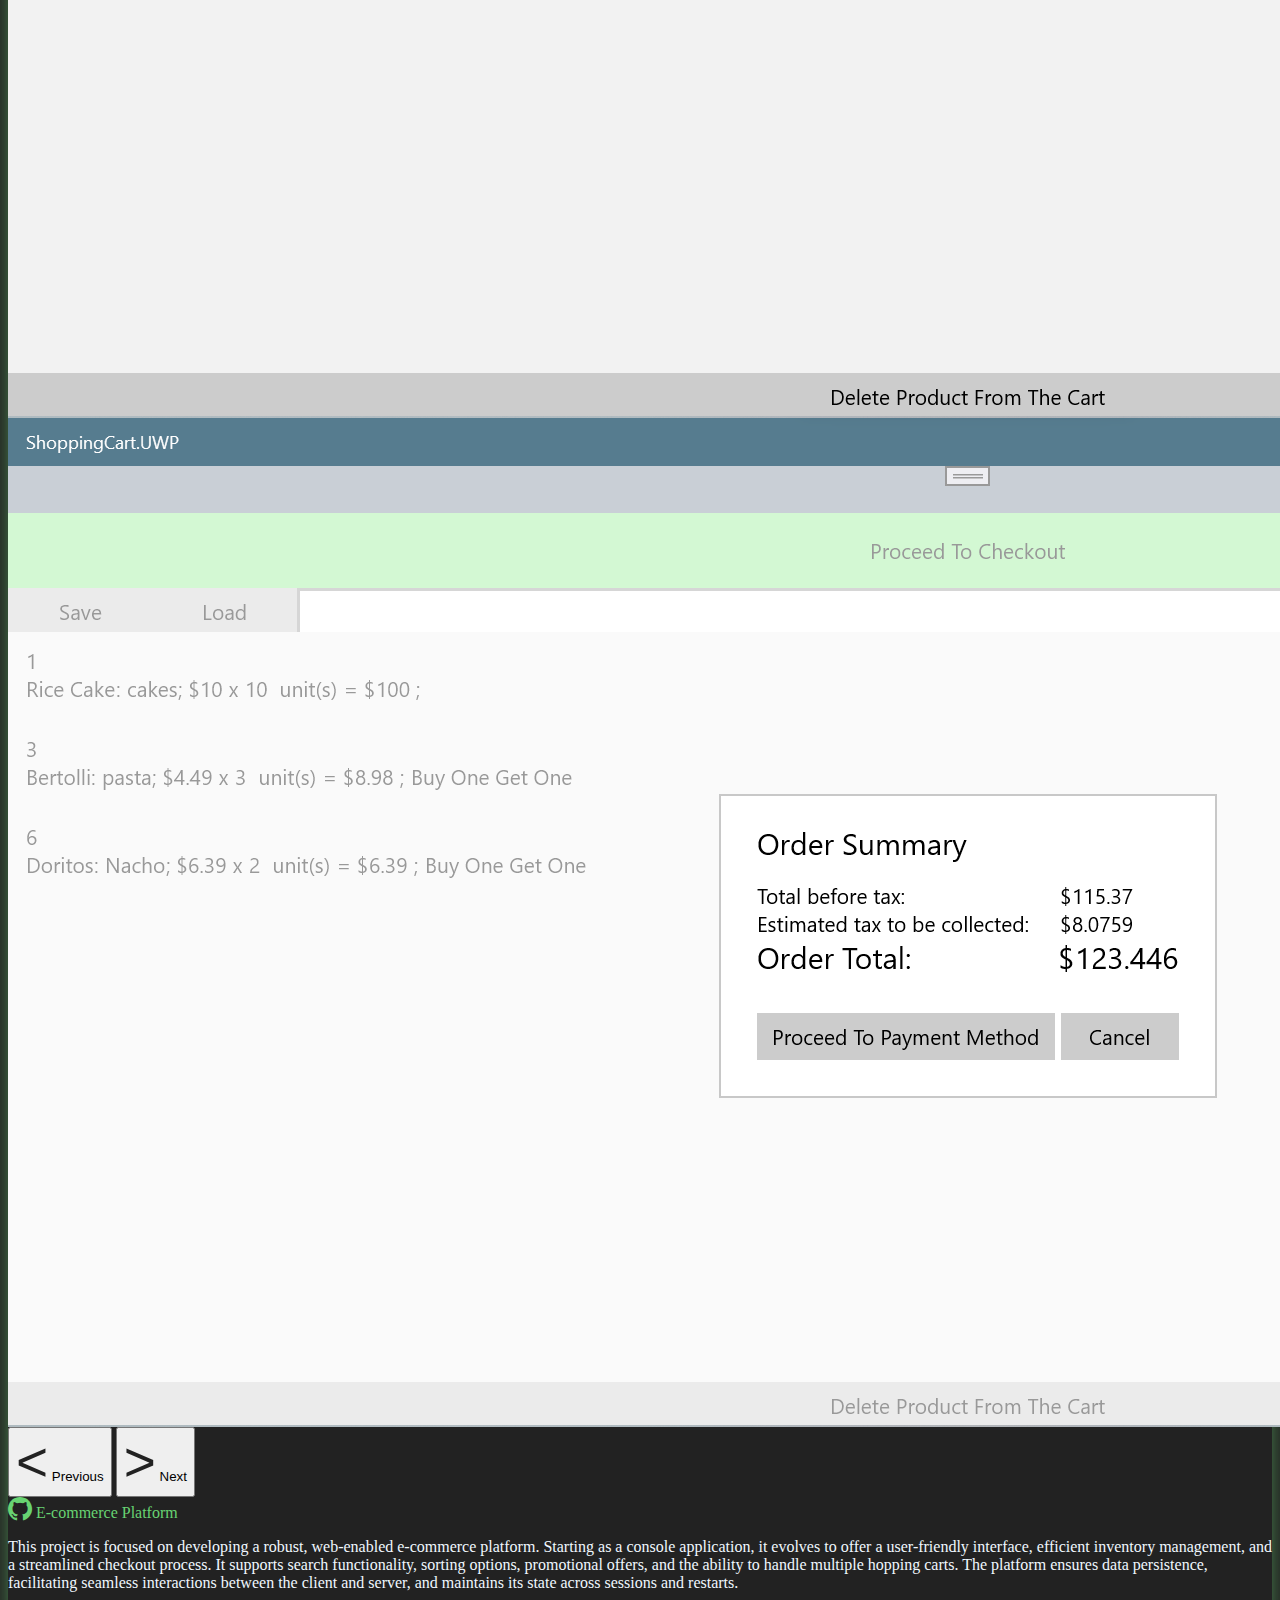
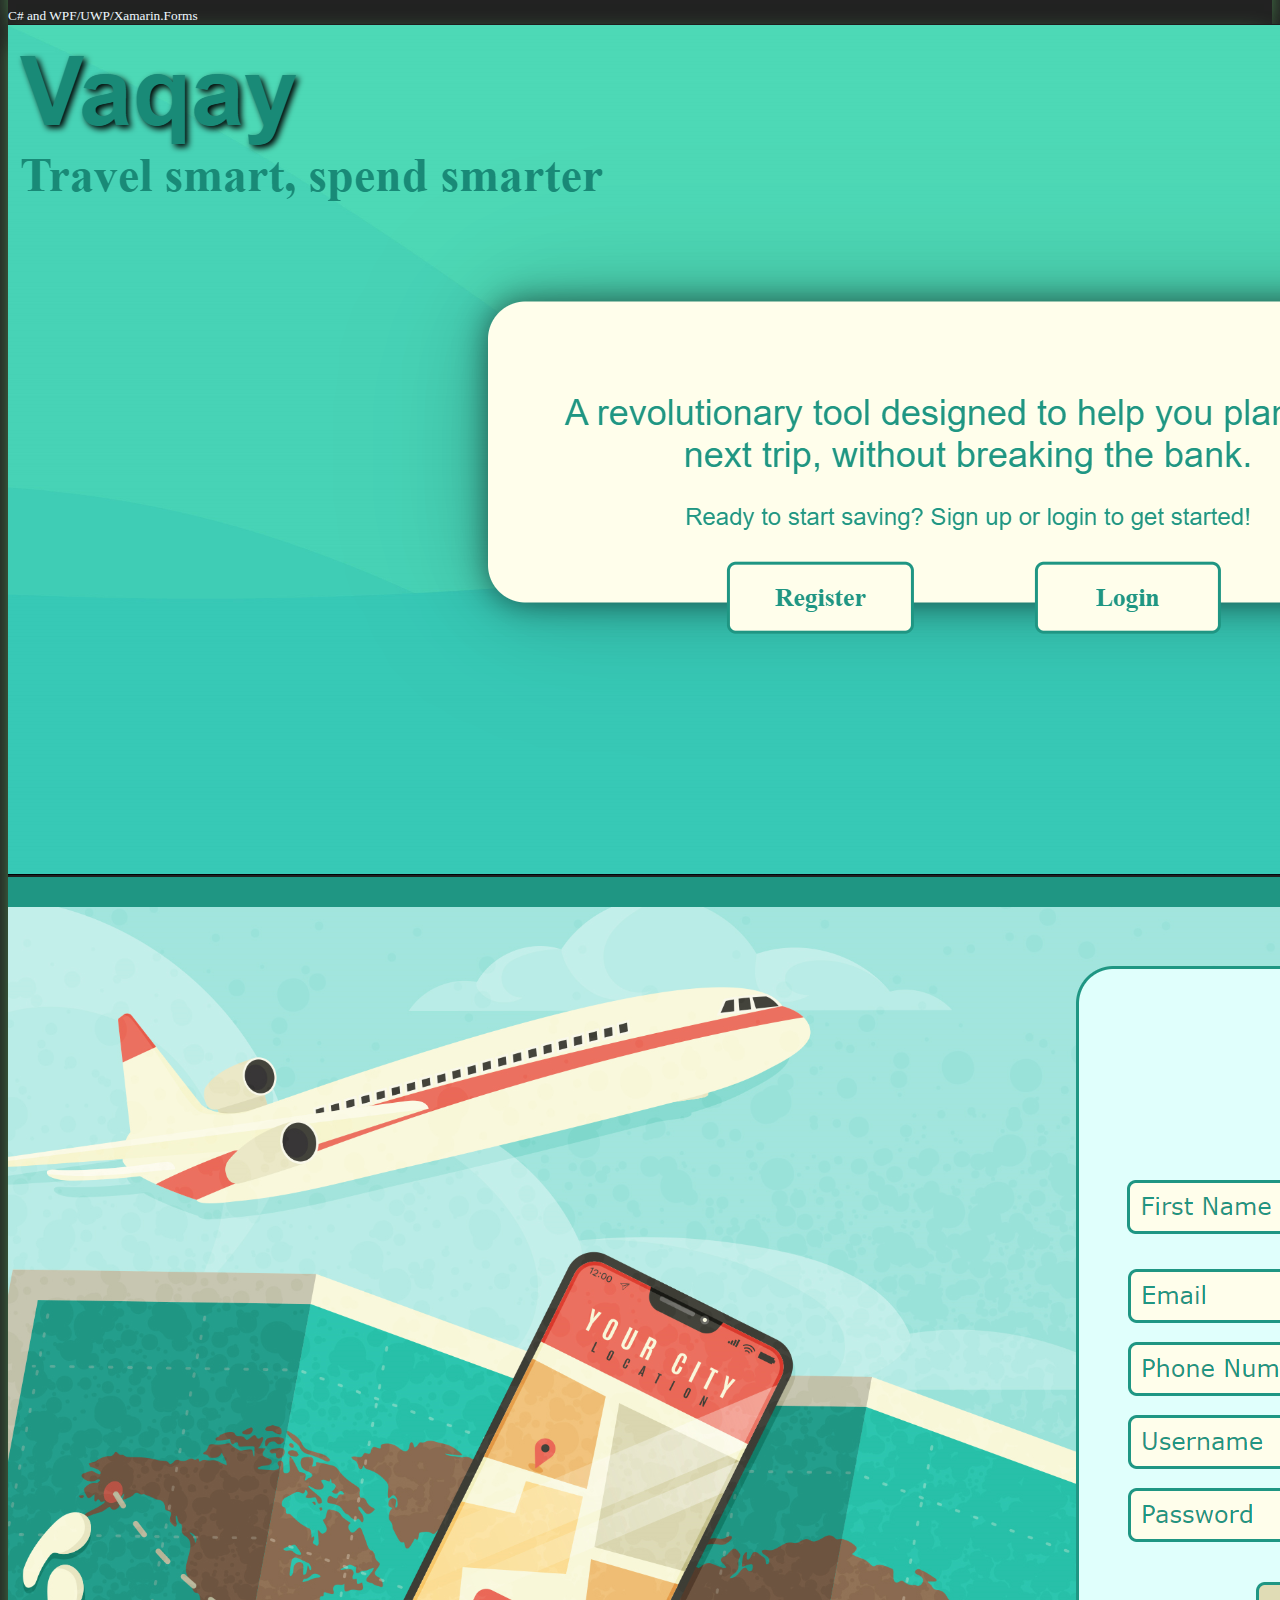
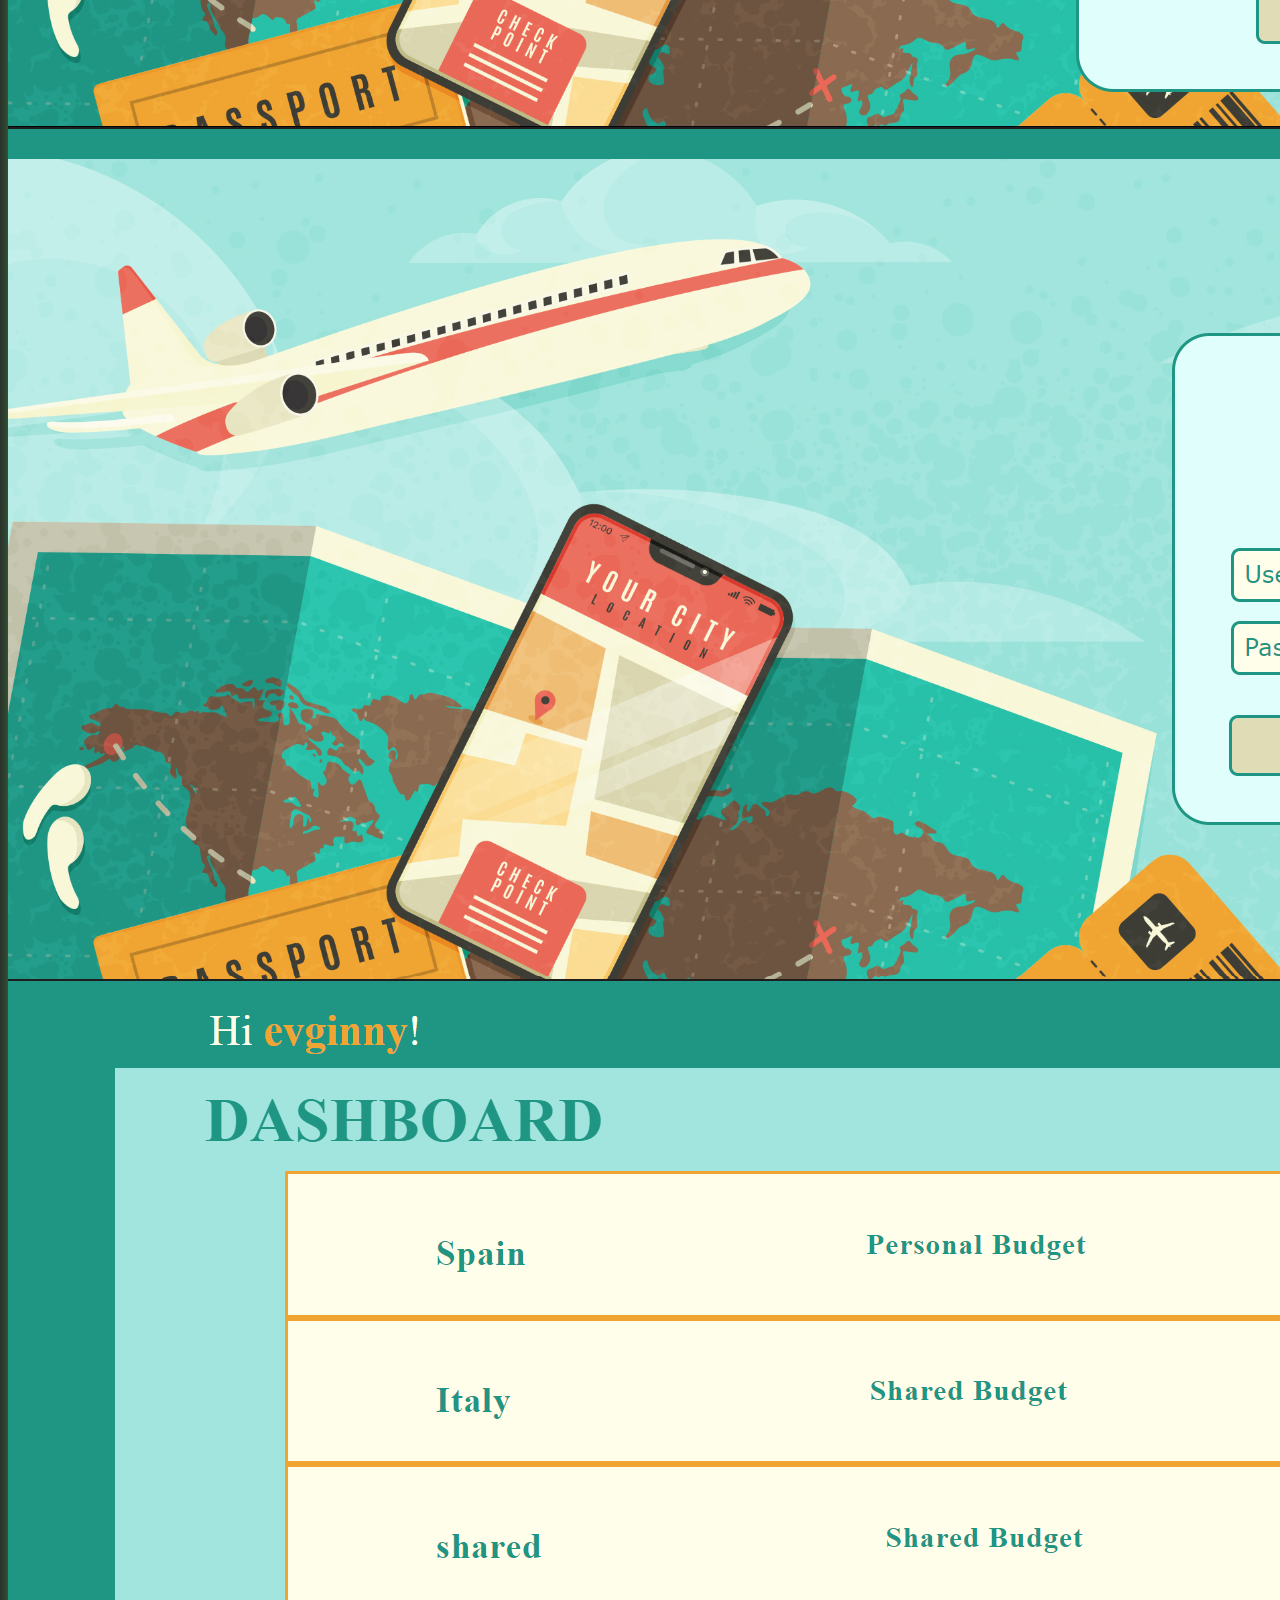
==== commit e35e4956: "height fixed" ====
--- a/index.html
+++ b/index.html
@@ -99,6 +99,10 @@
             background-color: var(--color2);
         }
 
+        .progress-bar-web {
+            background-color: var(--color1);
+        }
+
         .card-body a {
             color: #68D372;
         }
@@ -129,6 +133,14 @@
 
         .form-control:focus {
             box-shadow: 0 0.5em 1.5em -0.5em var(--color2);
+        }
+
+        .web {
+            color: var(--color1);
+        }
+
+        .hid-text {
+            color: var(--color1);
         }
 
         @media (max-width: 576px) {
@@ -329,15 +341,15 @@
                                 <div class="progress-bar" role="progressbar" style="width: 60%" aria-valuenow="75"
                                     aria-valuemin="0" aria-valuemax="100"></div>
                             </div>
-                            <p class="card-text mb-0 d-none">Web 4</p>
-                            <div class="progress mb-3 d-none">
-                                <div class="progress-bar" role="progressbar" style="width: 60%" aria-valuenow="75"
-                                    aria-valuemin="0" aria-valuemax="100"></div>
-                            </div>
-                            <p class="card-text mb-0 d-none">Web 5</p>
-                            <div class="progress mb-3 d-none">
-                                <div class="progress-bar" role="progressbar" style="width: 60%" aria-valuenow="75"
-                                    aria-valuemin="0" aria-valuemax="100"></div>
+                            <p class="card-text mb-0 web">Web 4</p>
+                            <div class="progress mb-3 web d-none">
+                                <div class="progress-bar progress-bar-web" role="progressbar" style="width: 100%"
+                                    aria-valuenow="75" aria-valuemin="0" aria-valuemax="100"></div>
+                            </div>
+                            <p class="card-text mb-0 web">Web 5</p>
+                            <div class="progress mb-3 web d-none">
+                                <div class="progress-bar progress-bar-web" role="progressbar" style="width: 100%"
+                                    aria-valuenow="75" aria-valuemin="0" aria-valuemax="100"></div>
                             </div>
                         </div>
                     </div>
@@ -423,10 +435,8 @@
                                 implemented as a digital version where players can challenge an AI opponent. The project
                                 aims to provide an immersive gaming experience by allowing players to customize the
                                 game's background and card backs according to their preferences.</p>
-                            <p class="caed-text d-none">
-                                empty text, empty text, empty text, empty text, empty text, empty text, empty text,
-                                empty text, empty text, empty text, empty text, empty text, empty text, empty text,
-                                empty text, empty text, empty text.
+                            <p class="card-text hid-text">
+                                implemented as a digital version where players can challenge an AI opponent. The project
                             </p>
                             <span class="card-text"><small class="text-muted">Java with full UI and open-source
                                     asserts in Java Swing</small></span>
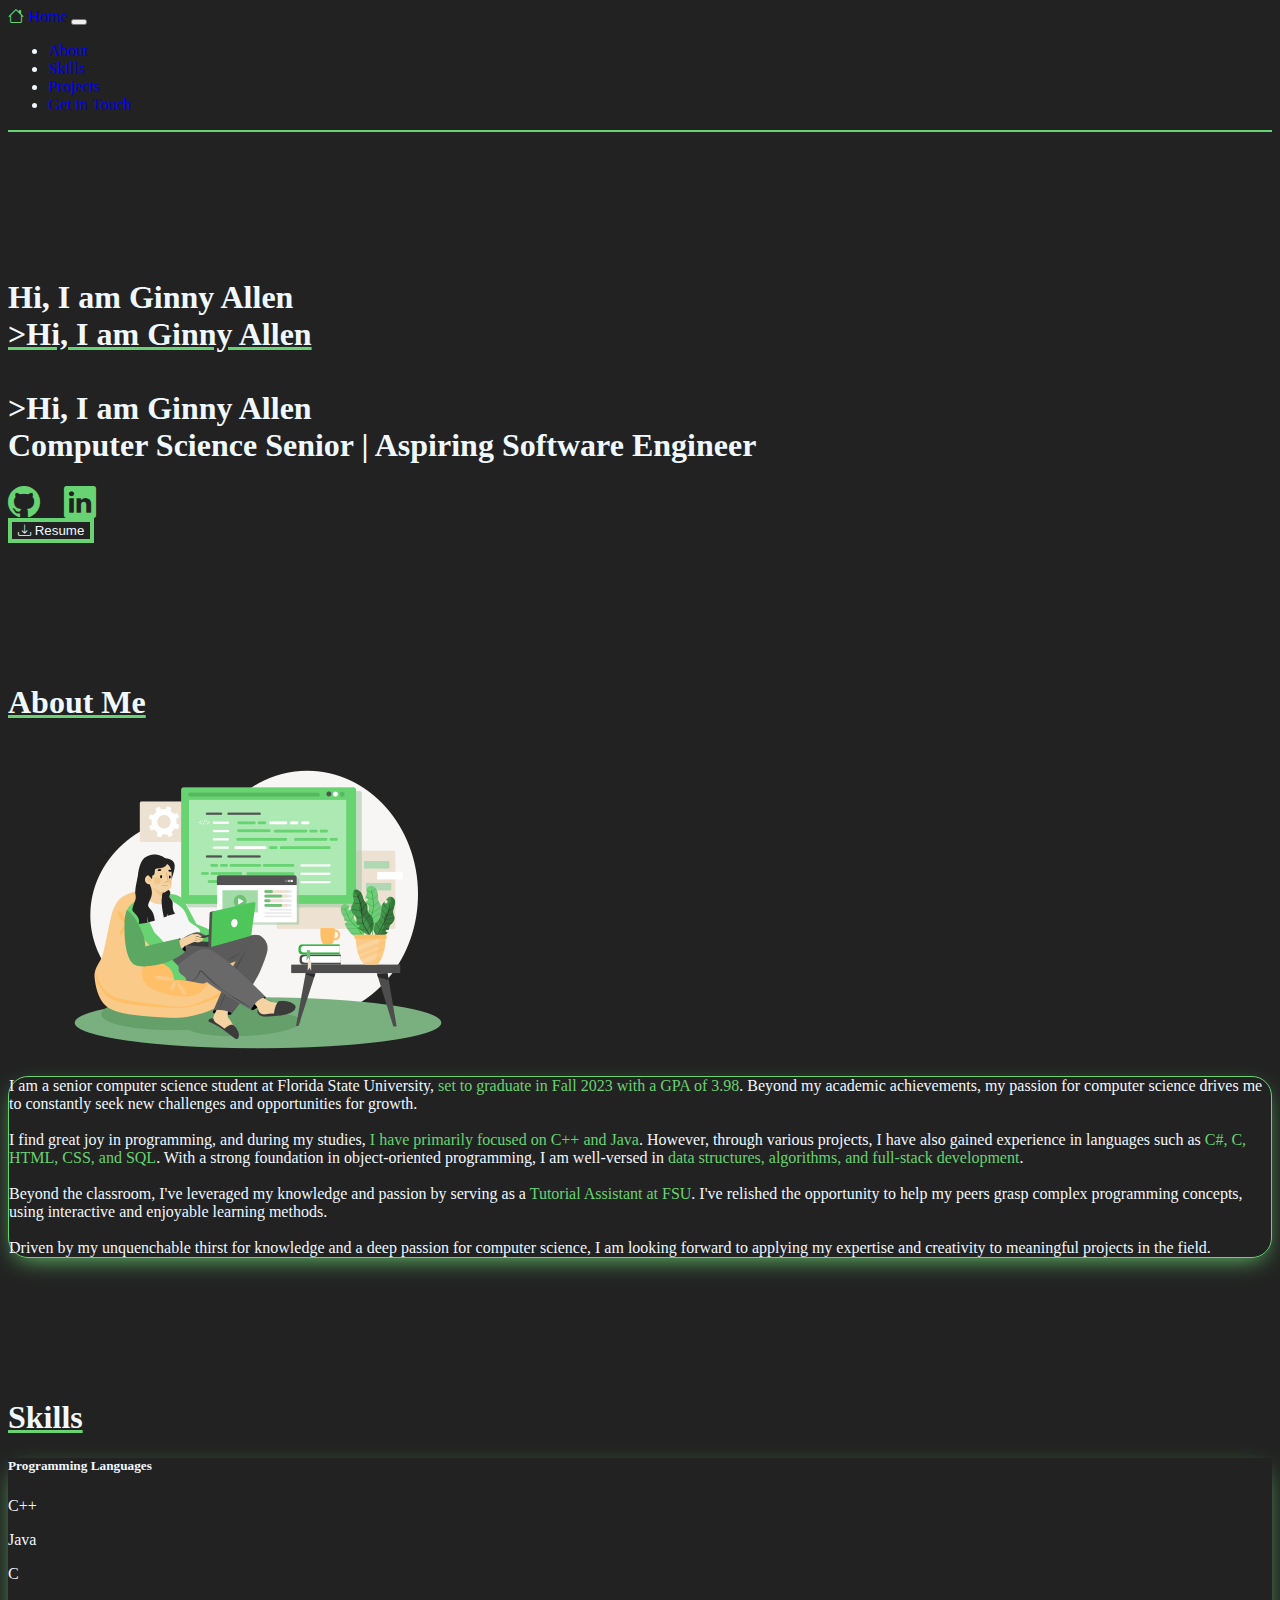
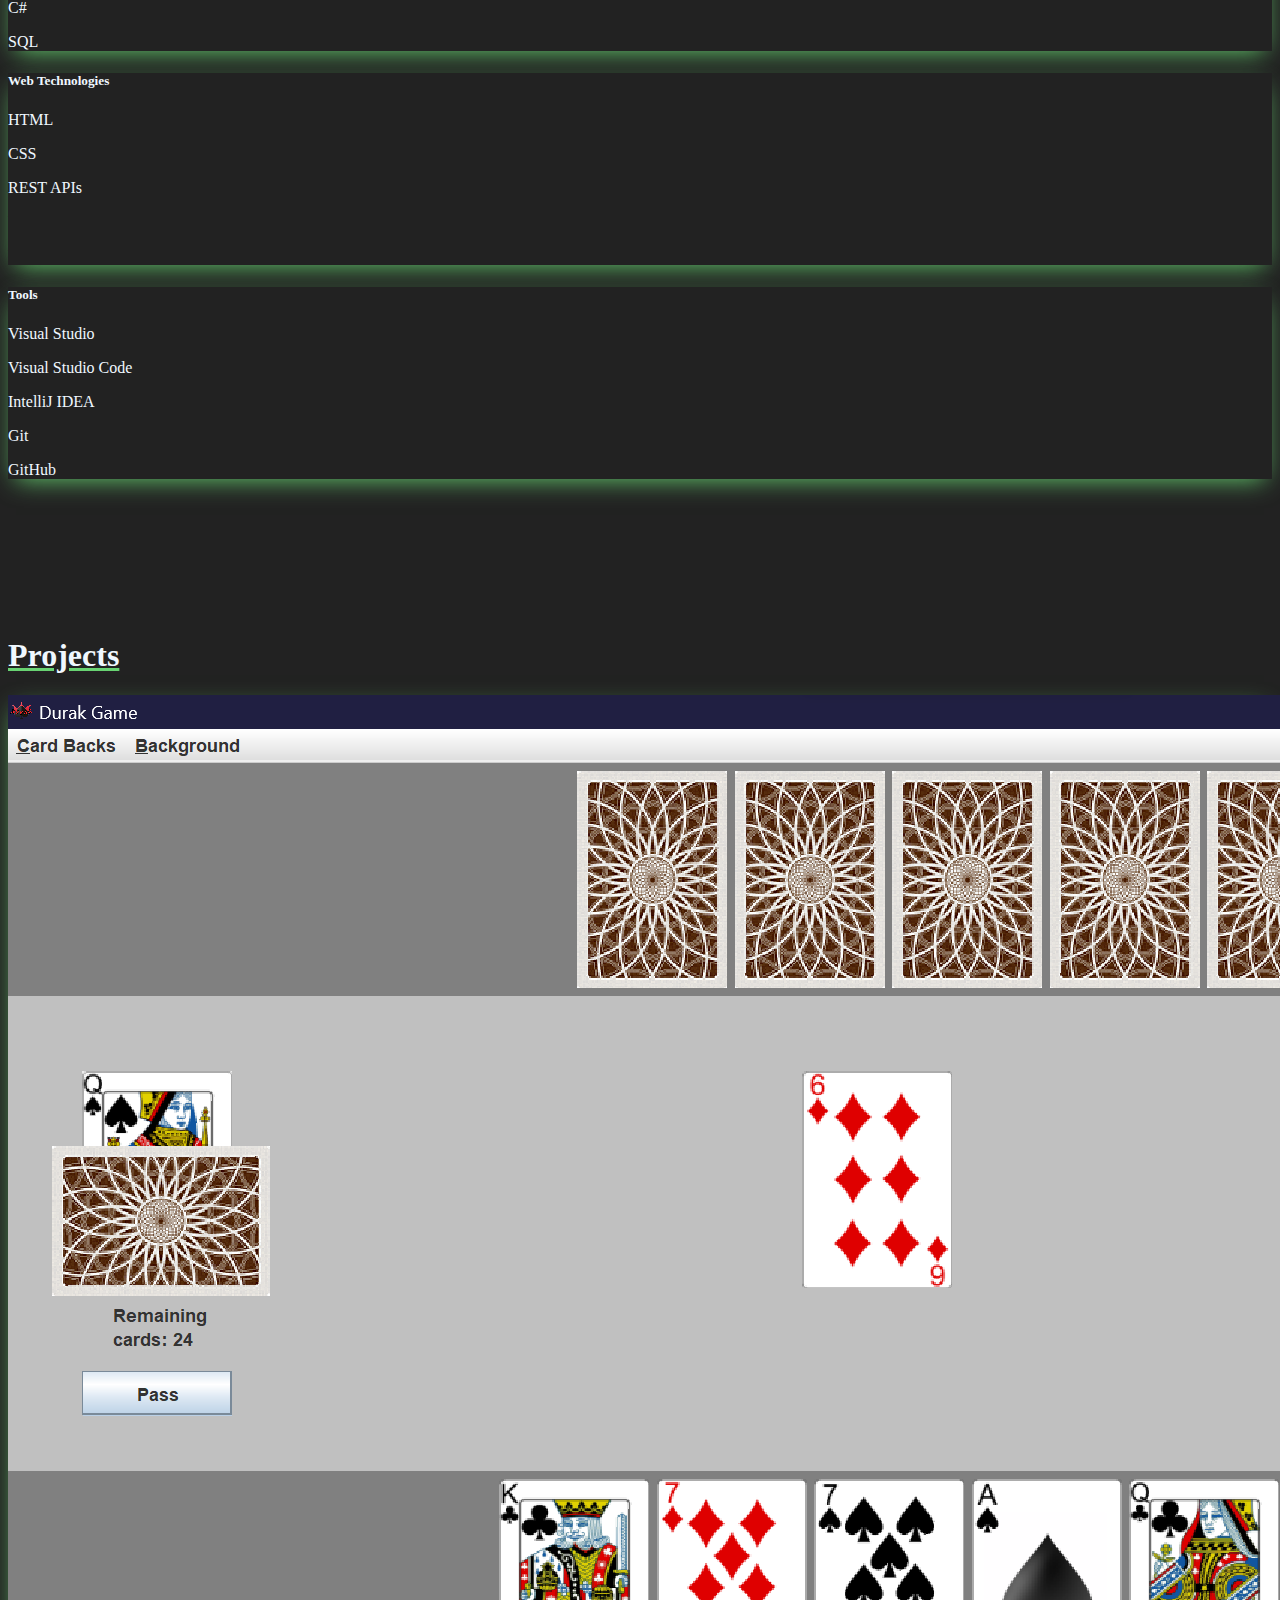
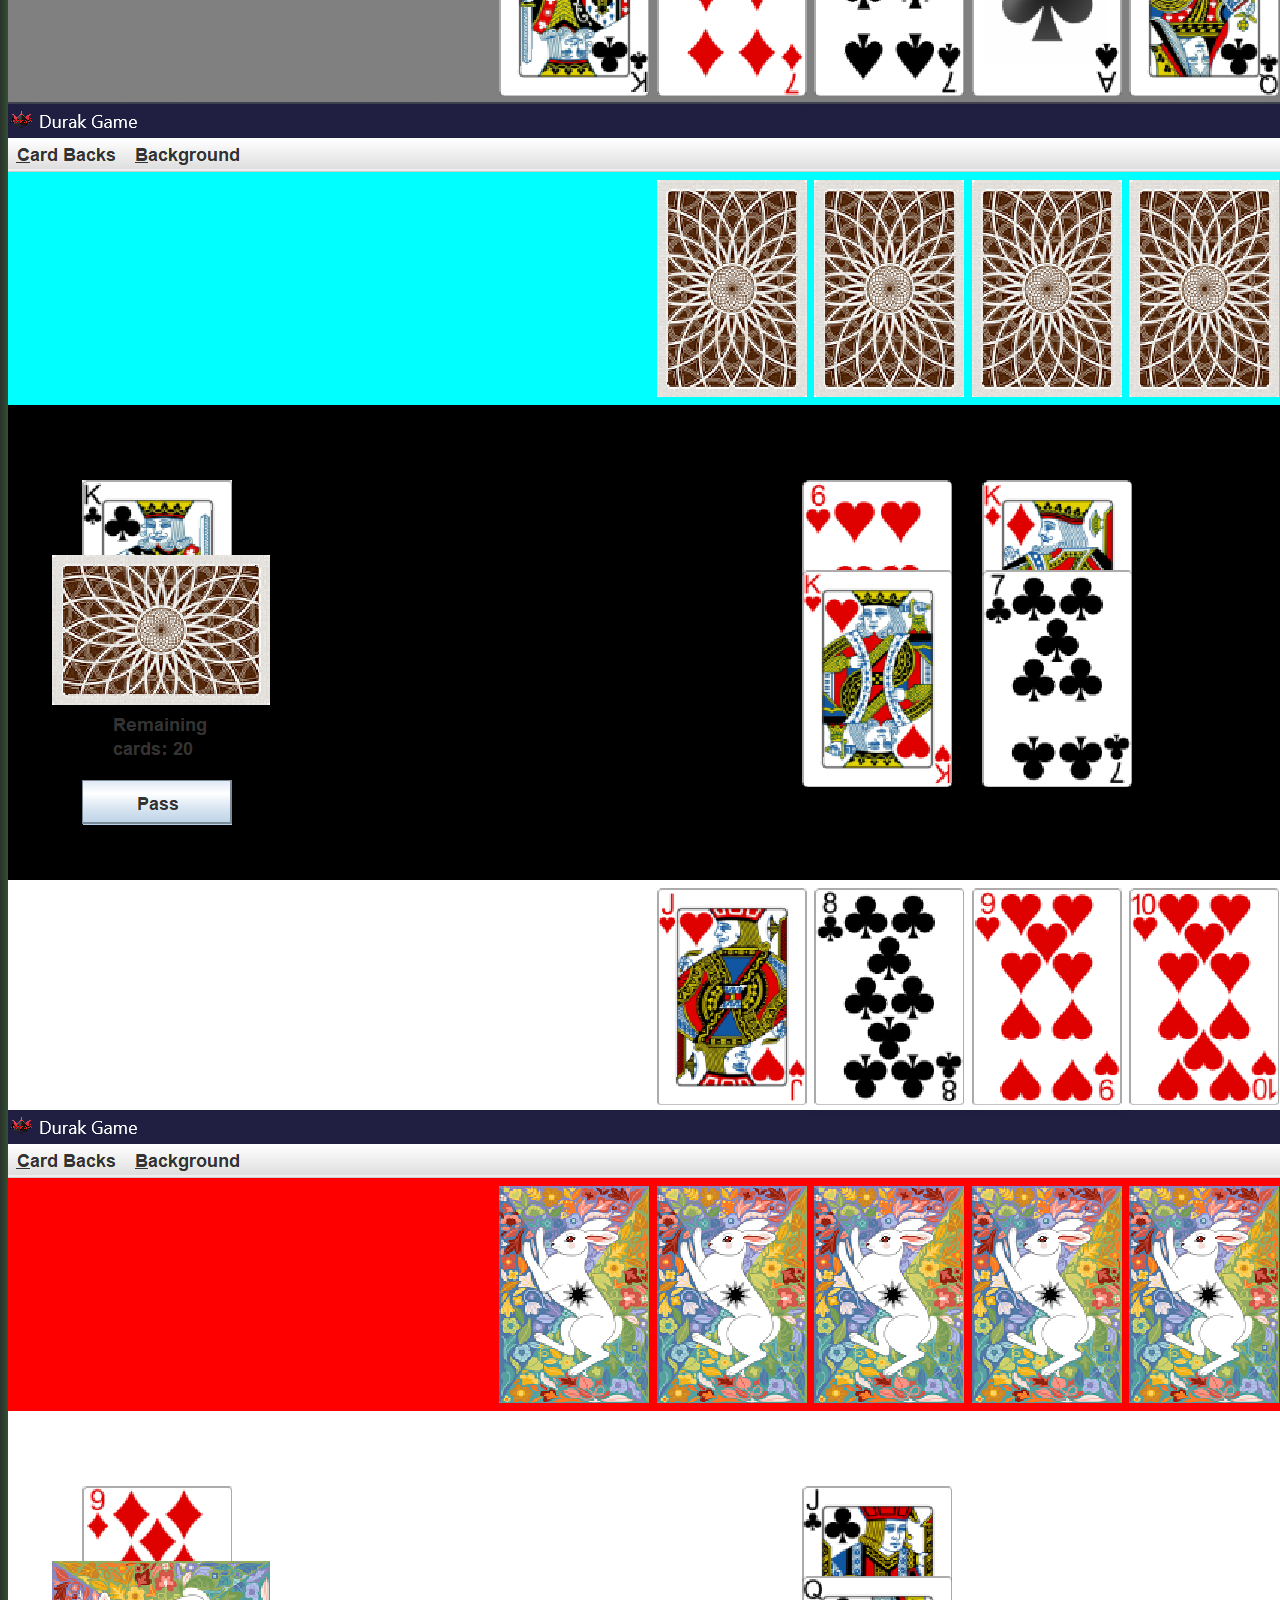
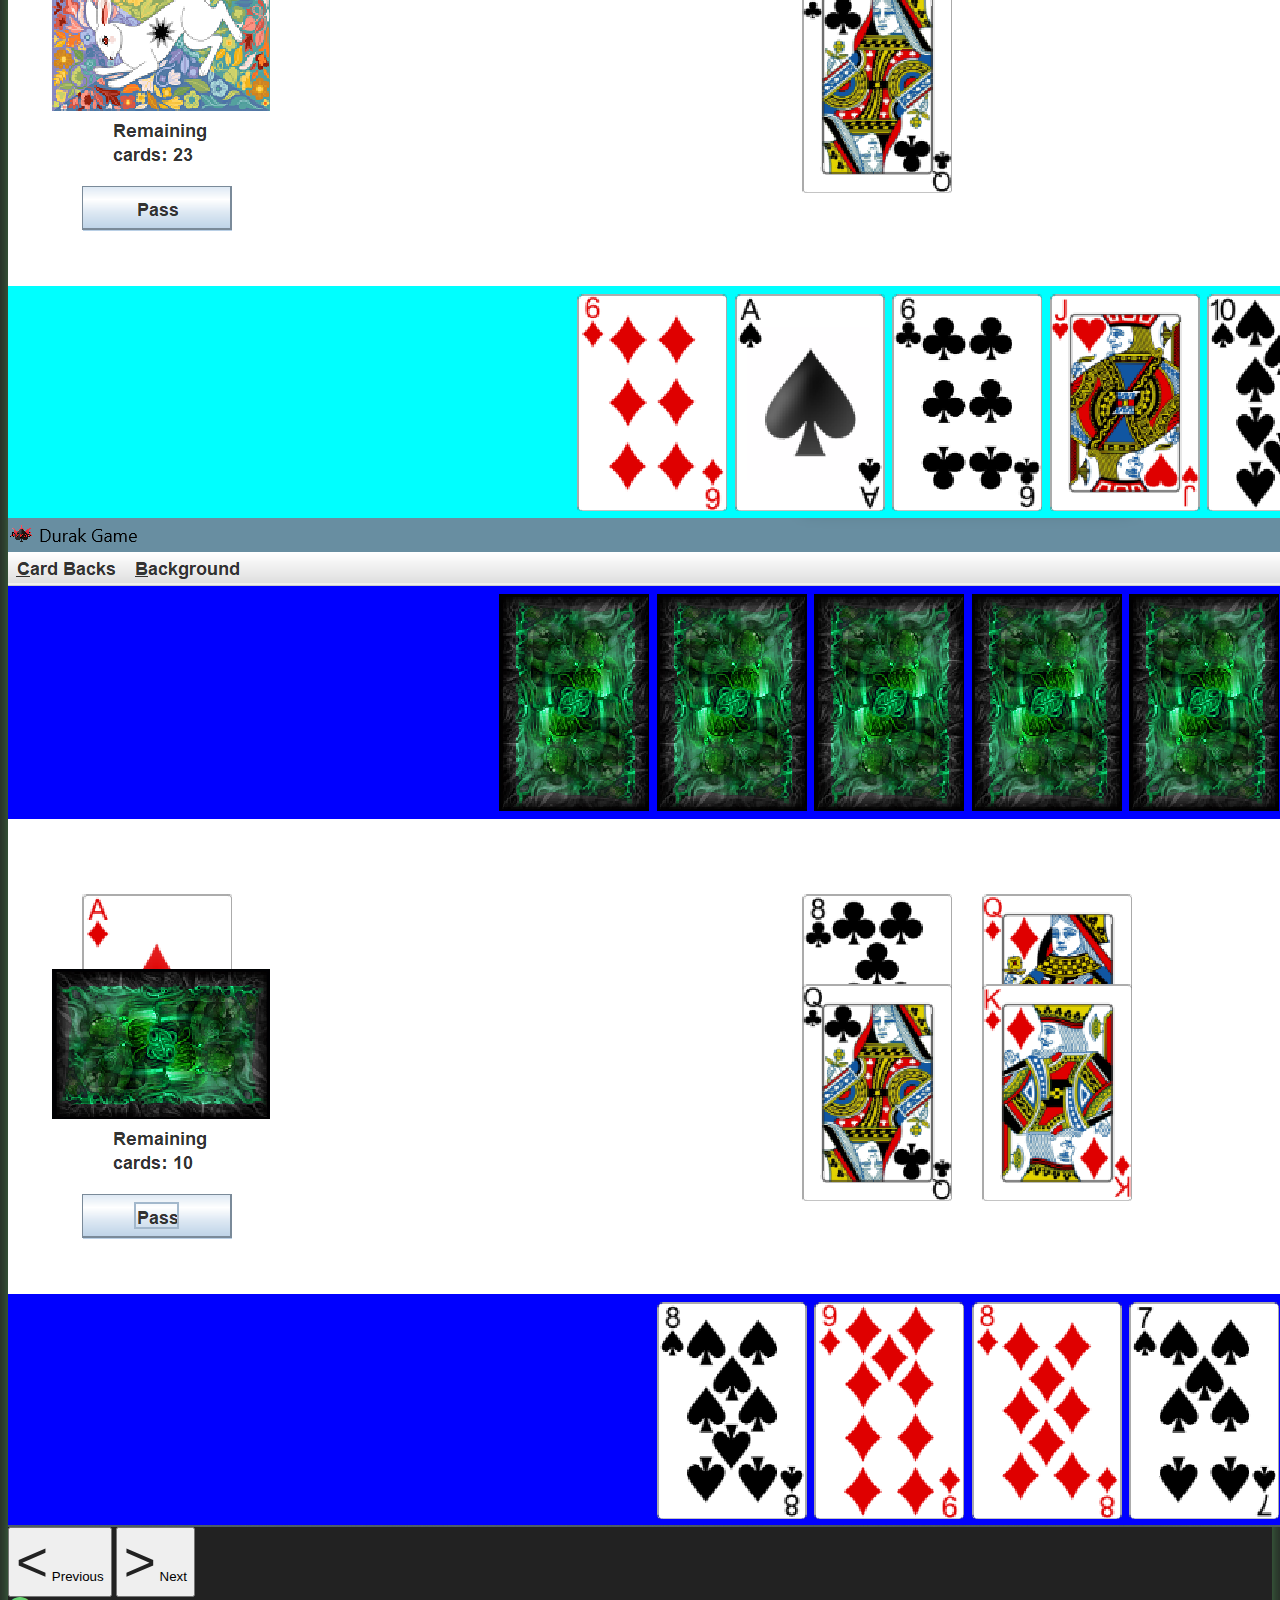
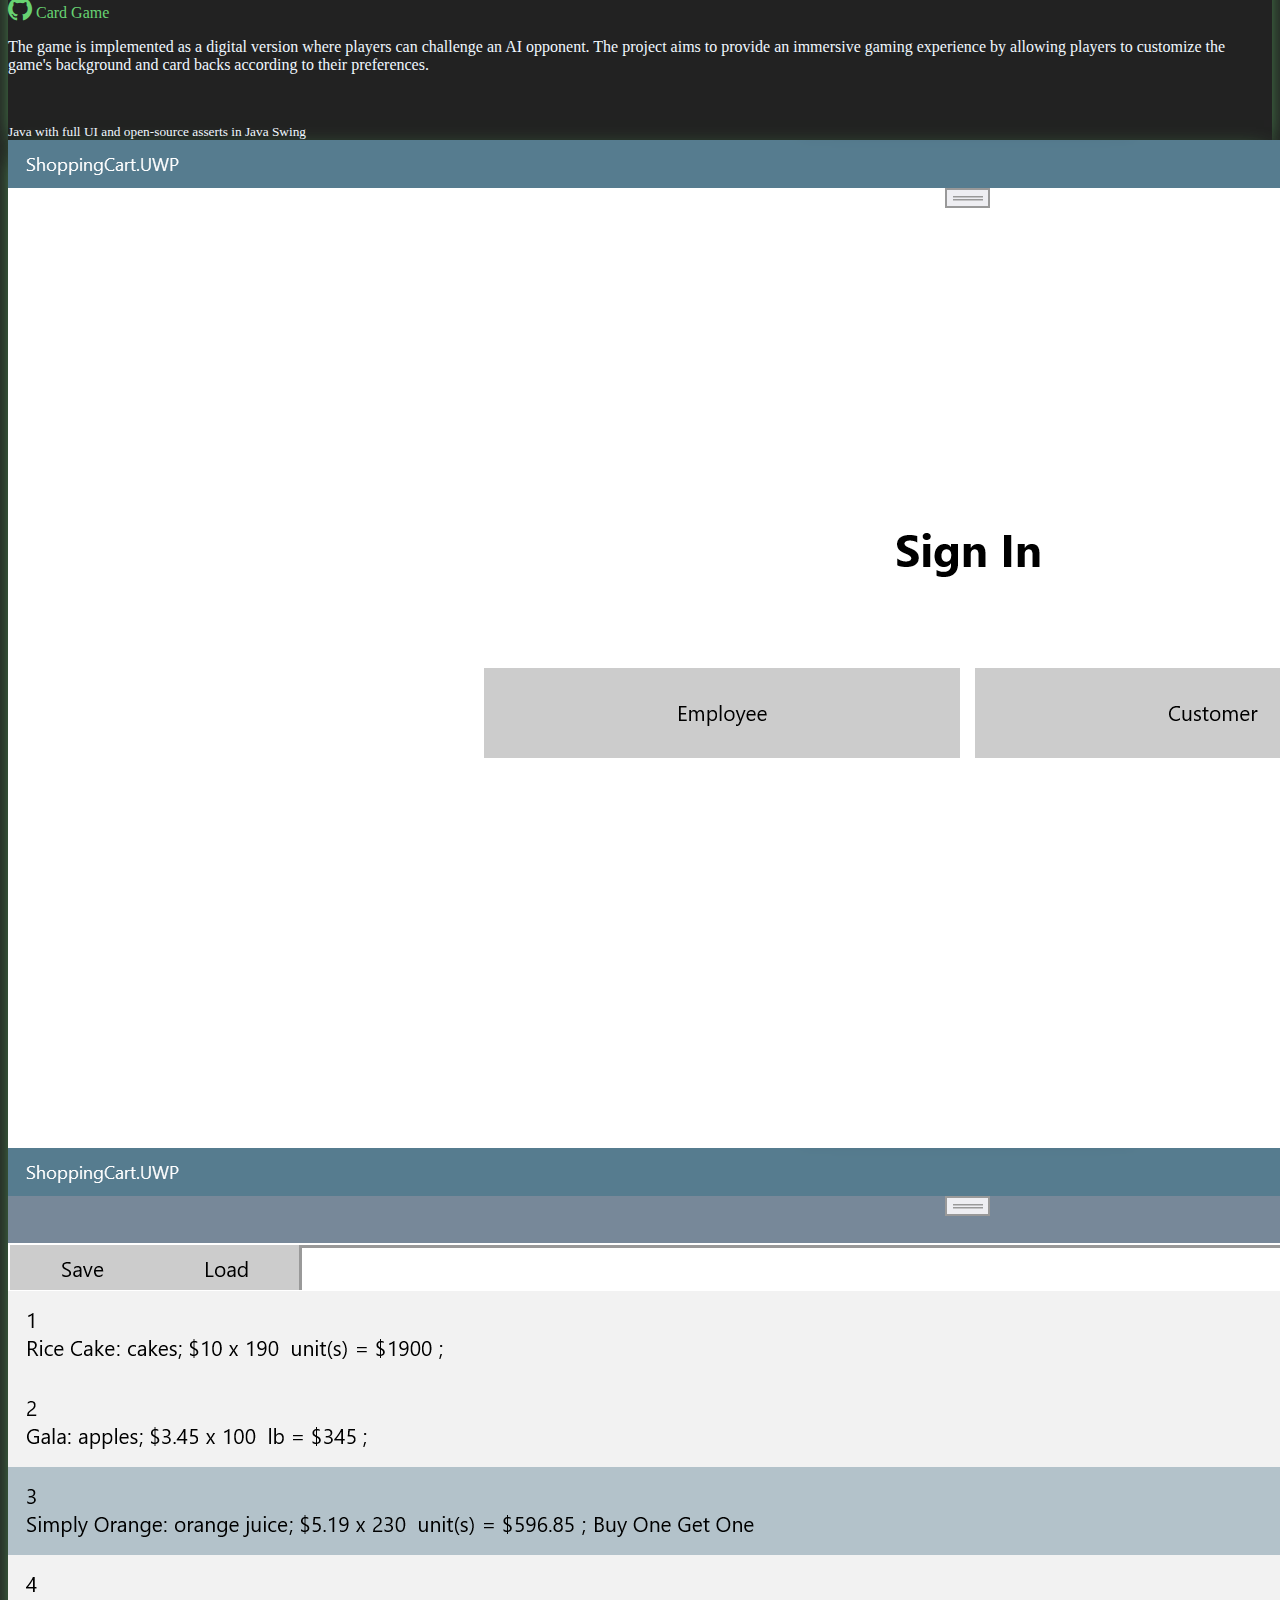
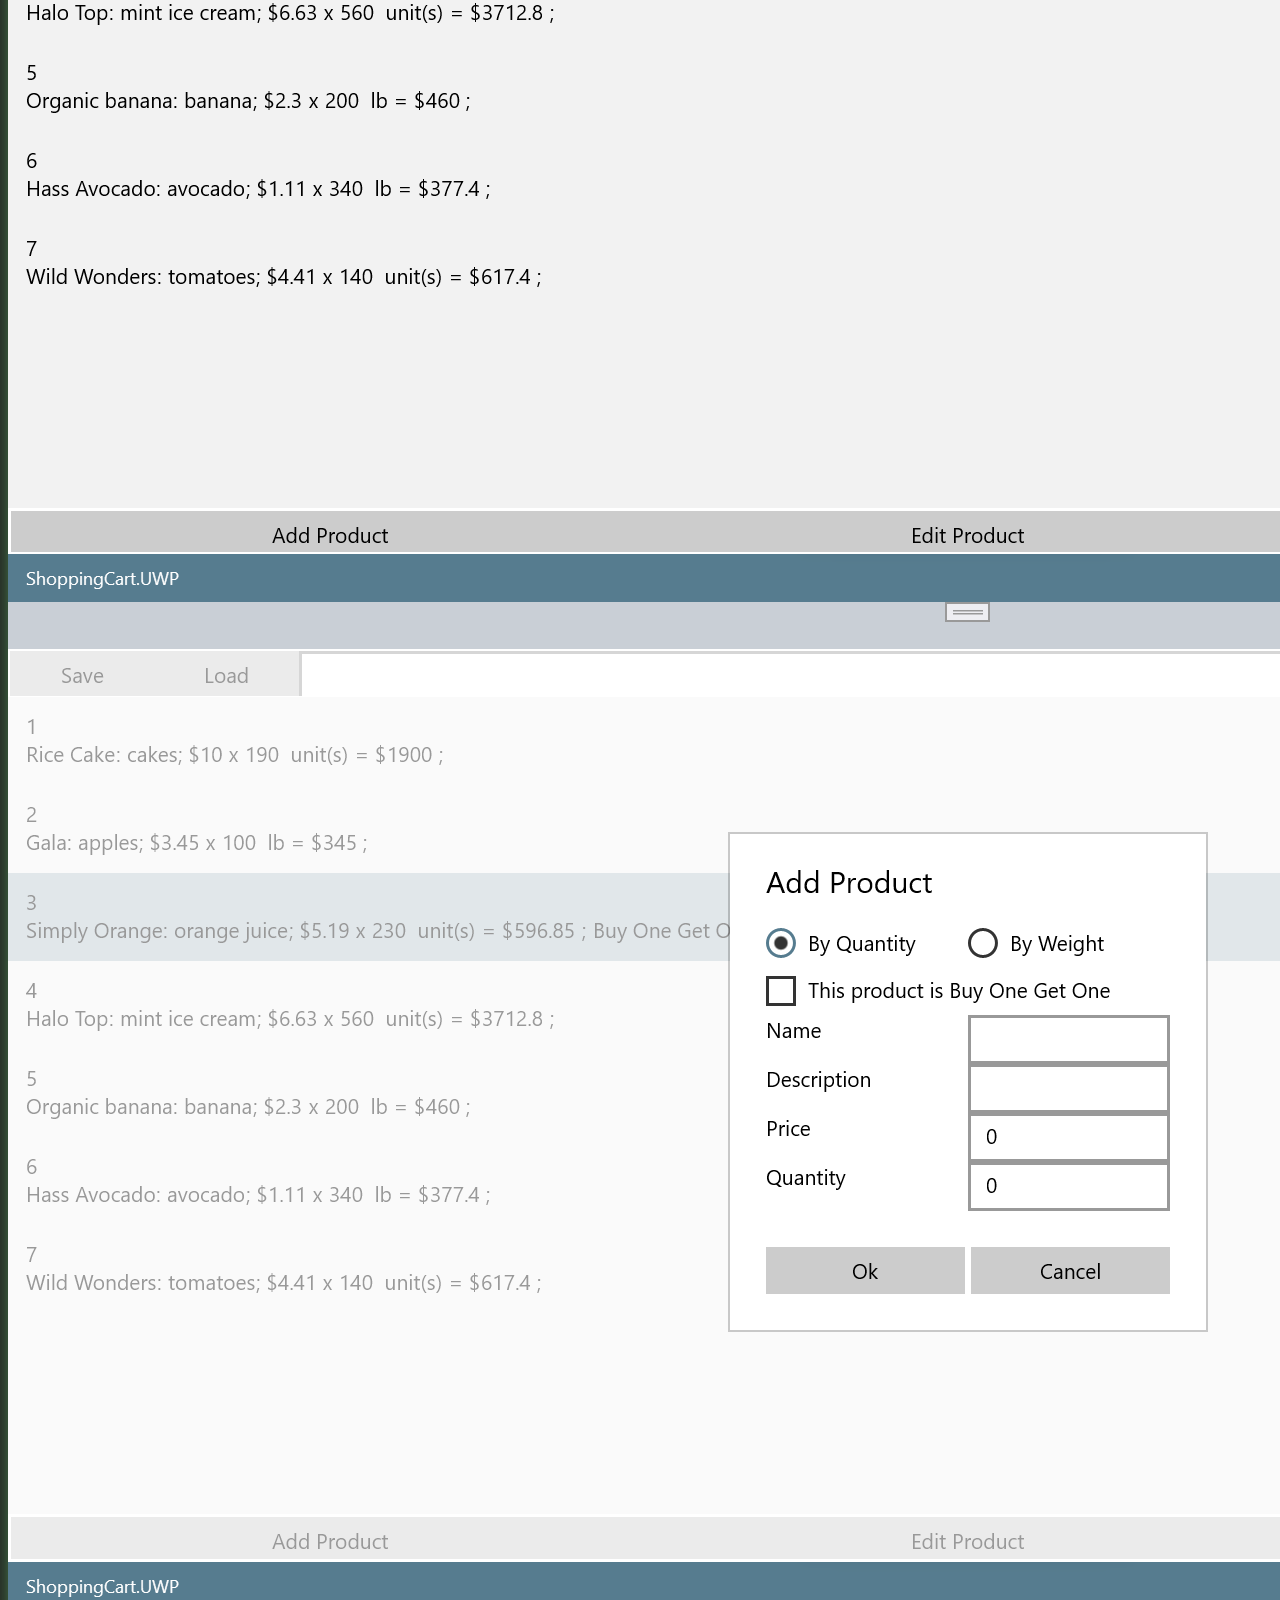
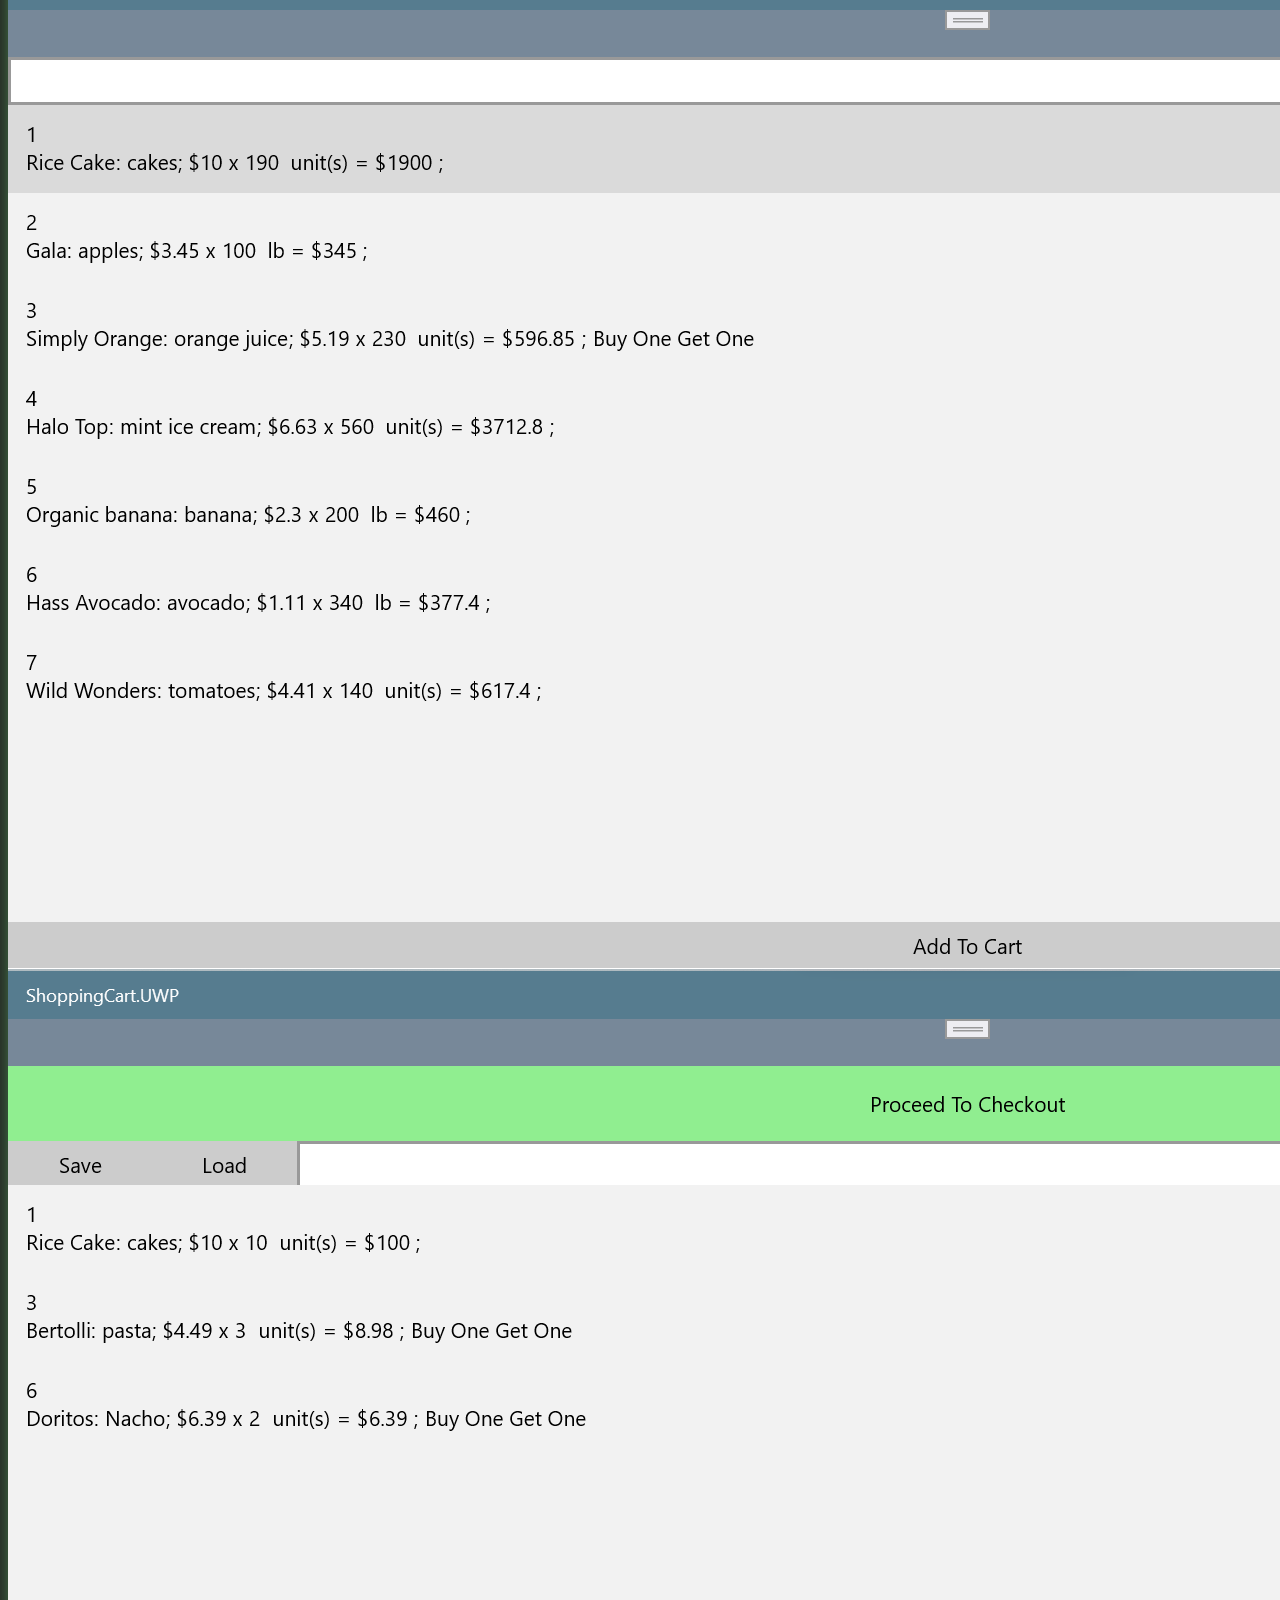
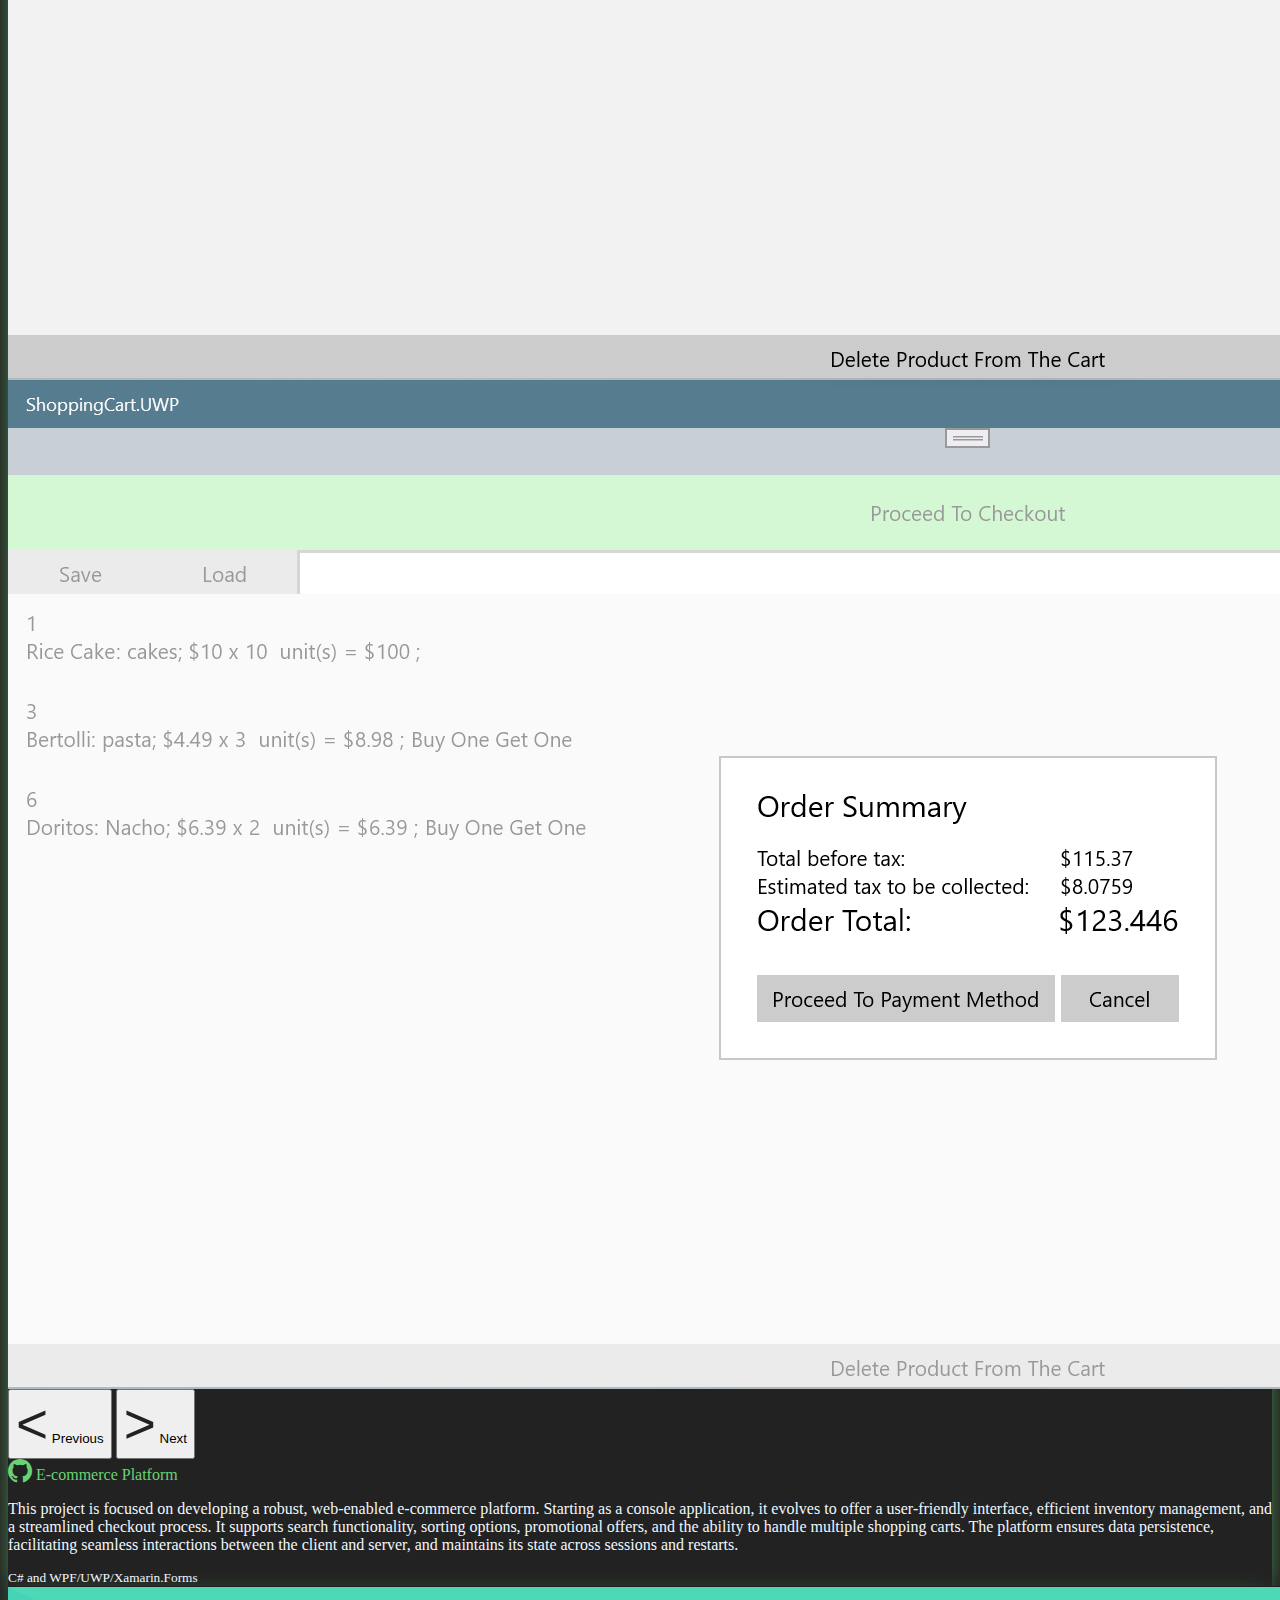
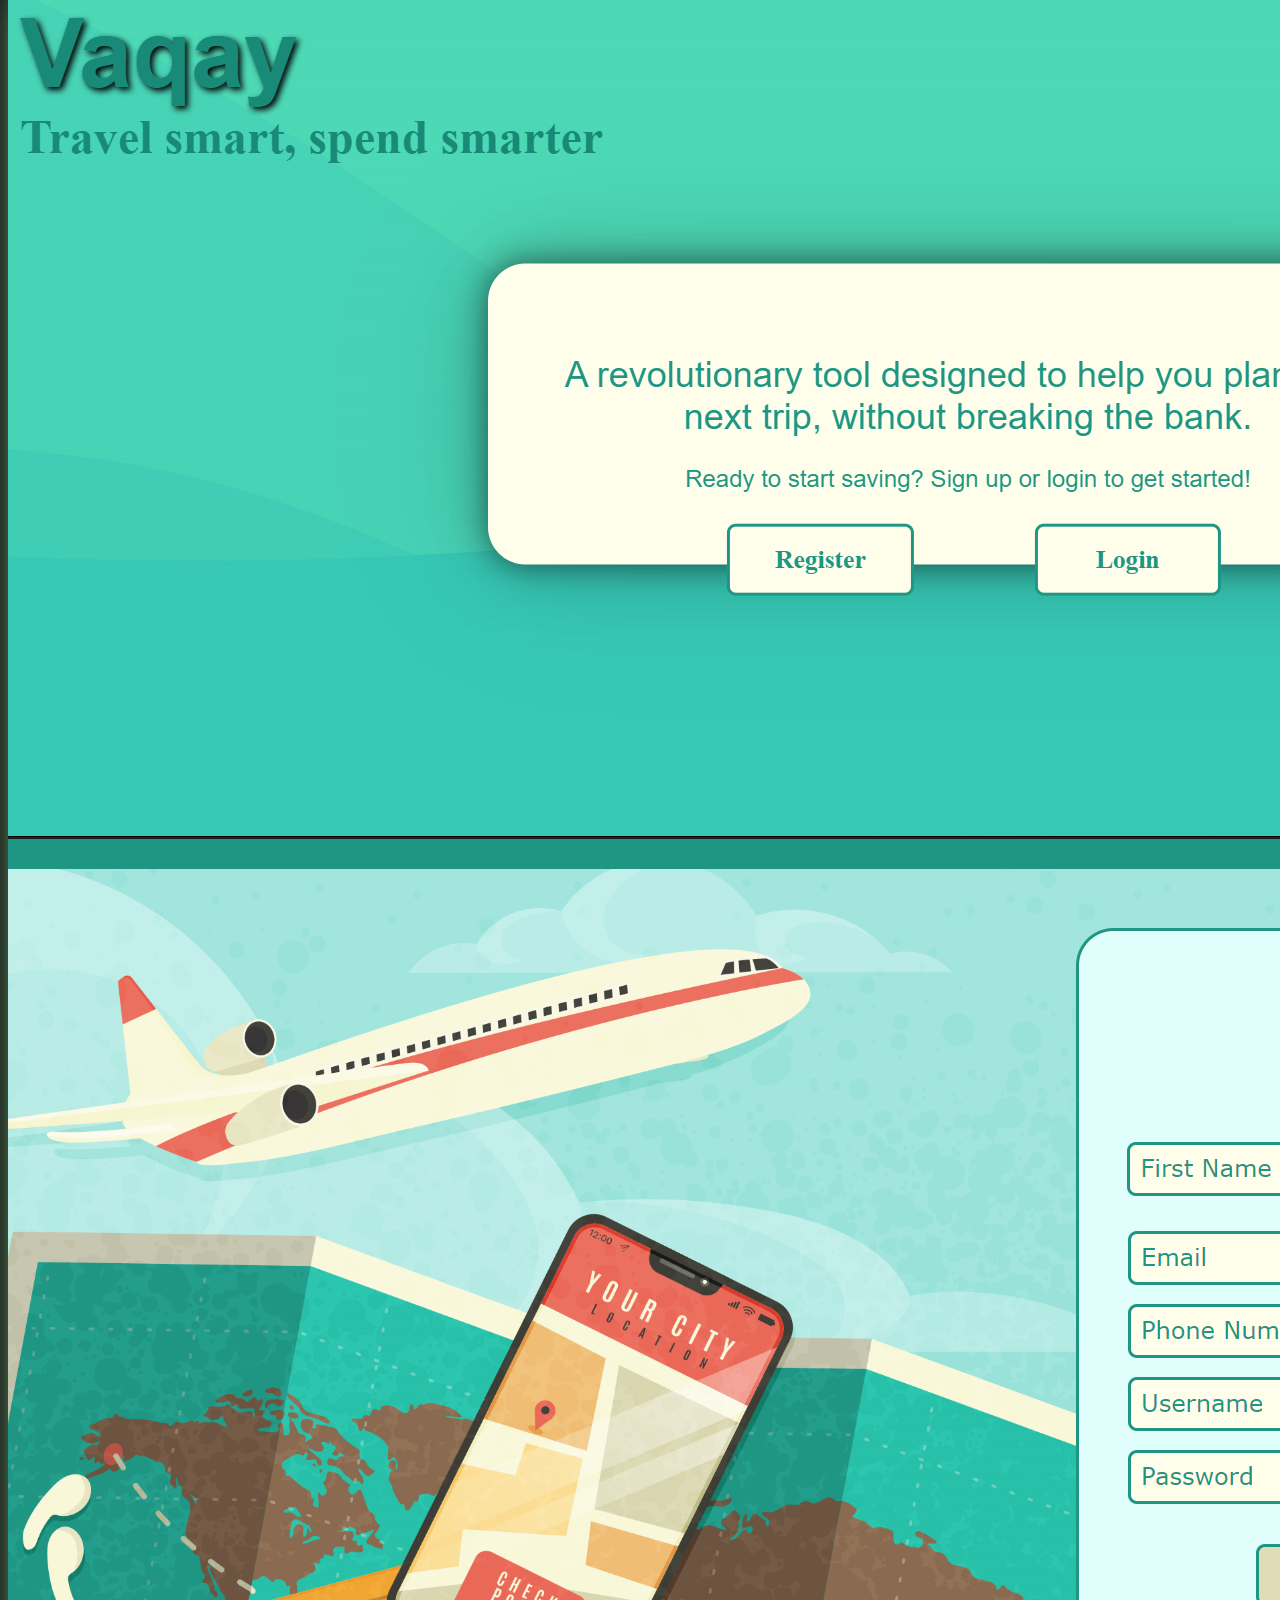
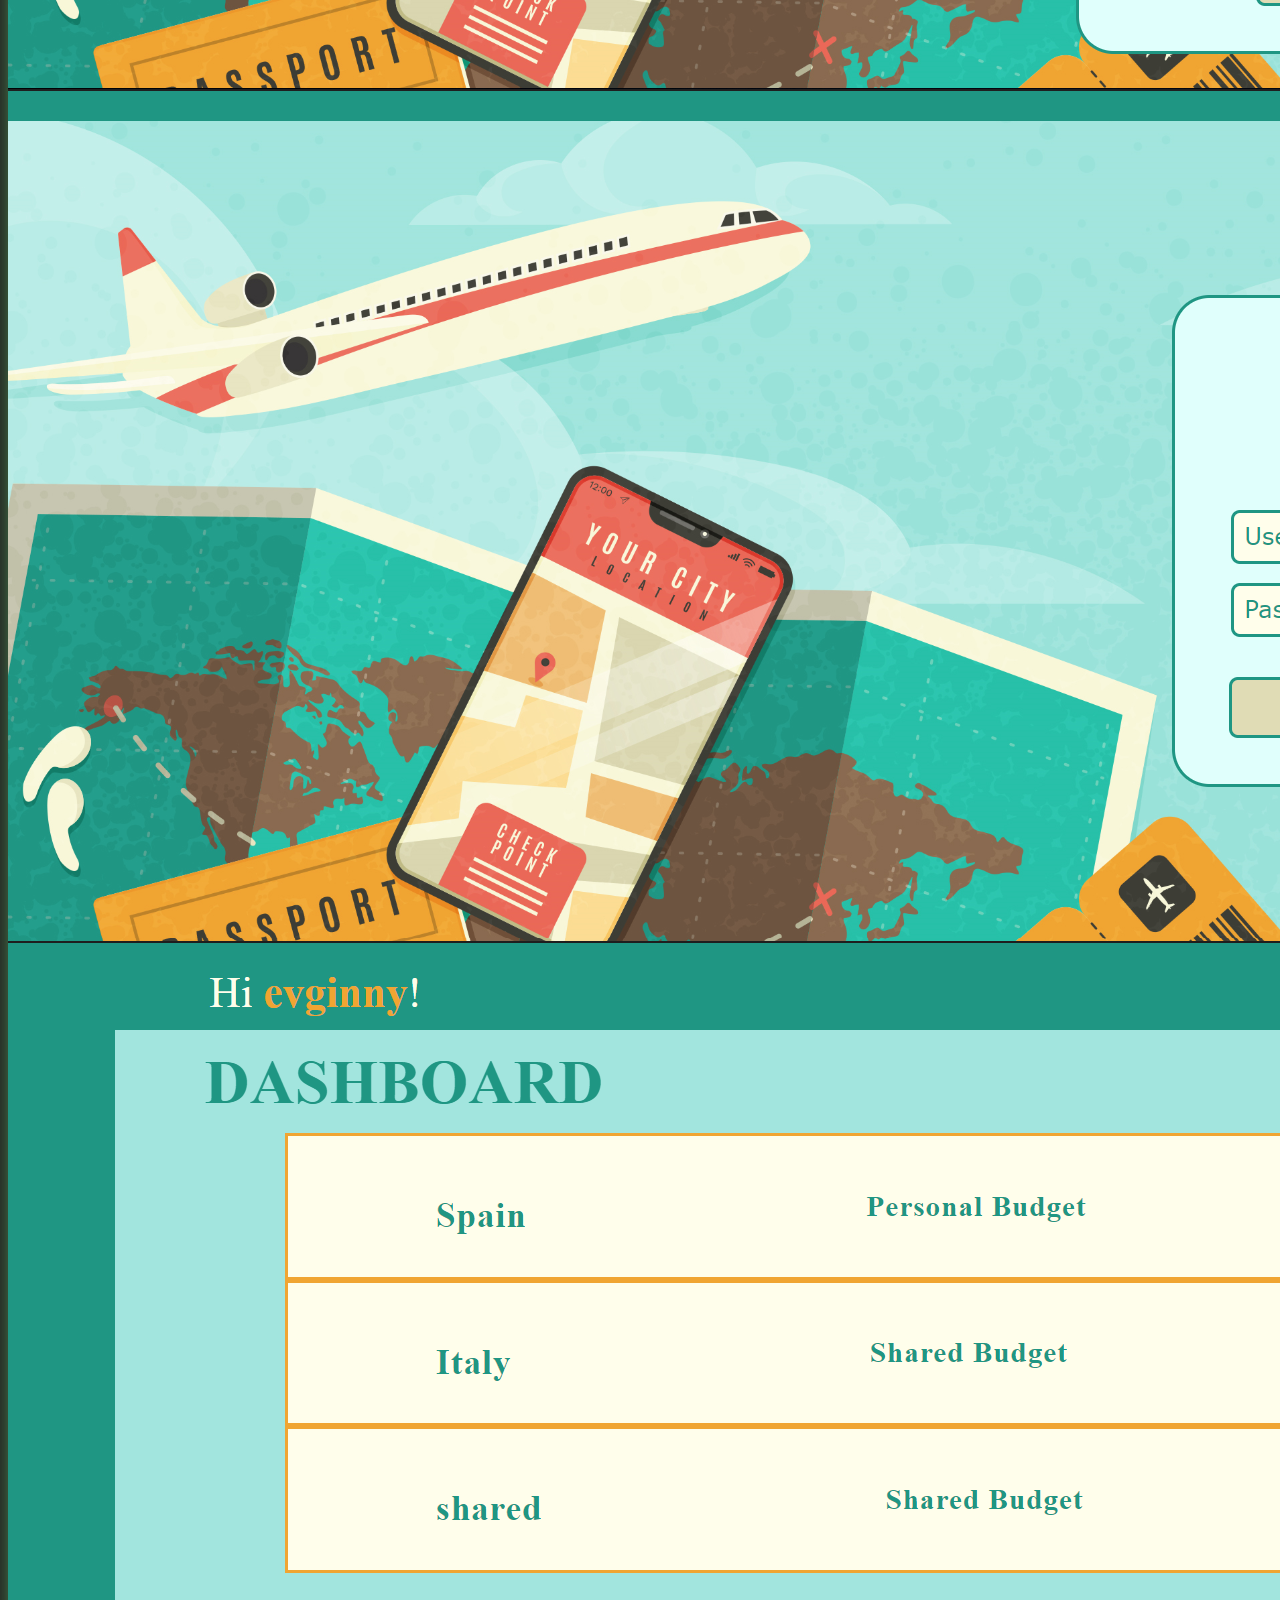
==== commit 1724bc84: "some minor changes" ====
--- a/index.html
+++ b/index.html
@@ -143,6 +143,10 @@
             color: var(--color1);
         }
 
+        .highlight {
+            color: var(--color2);
+        }
+
         @media (max-width: 576px) {
             .engineer {
                 font-size: 1.15rem;
@@ -213,10 +217,10 @@
             <div class="row g-4 justify-content-center align-items-center">
                 <div class="col-lg-12 text-center">
                     <h1>
-                        <div class="display-3 d-none d-lg-block">Hi, I am Evgeniya Kalashnikova <br> a.k.a. Ginny</div>
-                        <div class="display-5 d-none d-md-block d-lg-none">Hi, I am Evgeniya Kalashnikova <br> a.k.a.
-                            Ginny</div>
-                        <div class="display-6 d-block d-md-none">Hi, I am Evgeniya Kalashnikova <br> a.k.a. Ginny</div>
+                        <div class="display-3 d-none d-lg-block">Hi, I am Ginny Allen</div>
+                        <div class="display-5 d-none d-md-block d-lg-none">>Hi, I am Ginny Allen</div>
+                        <br>
+                        <div class="display-6 d-block d-md-none">>Hi, I am Ginny Allen</div>
 
                         <div class="display-6 text-muted engineer">Computer Science Senior | Aspiring Software
                             Engineer</div>
@@ -224,7 +228,7 @@
                 </div>
                 <div class="col-lg-12 text-center">
                     <a class="a-icon" href="https://github.com/evginny"><i class="bi-1 bi bi-github"></i></a>
-                    <a href="https://www.linkedin.com/in/ev-kalashn/"><i class="bi-1 bi bi-linkedin"></i></a>
+                    <a href="https://www.linkedin.com/in/ginny-allen/"><i class="bi-1 bi bi-linkedin"></i></a>
                 </div>
                 <div class="col-lg-2 col-md-2 col-sm-2">
                     <a href="/assets/EvgeniyaKalashnResume.pdf" download="EvgeniyaKalashnResume.pdf">
@@ -248,33 +252,23 @@
                         <img src="/assets/programmer.png" class="img-fluid" alt="programmer">
                     </div>
                     <div class="col-md-7 text-start about-me-text p-2">
-                        I am a senior computer science student at Florida State University, set to graduate in Fall 2023
-                        with
-                        a
-                        GPA of 3.98. Beyond my academic achievements, my passion for computer science drives me to
-                        constantly
-                        seek new challenges and opportunities for growth. <br>
-                        I find great joy in programming, and during my studies, I have primarily focused on C++ and
-                        Java.
-                        However, through various projects, I have also gained experience in languages such as C#, C,
-                        HTML,
-                        CSS,
-                        and SQL. With a strong foundation in object-oriented programming, I am well-versed in data
-                        structures,
-                        algorithms, and full-stack development.<br>
-                        Outside of academia, I have had the privilege of serving as a Tutorial Assistant at Florida
-                        State
-                        University. Through this role, I have had the opportunity to assist fellow students in
-                        understanding
-                        complex concepts in C++ and Java. By conducting Q&A sessions, live demonstrations, and
-                        interactive
-                        discussions, I strive to foster an environment where learning is collaborative and
-                        enjoyable.<br>
-                        With a strong drive for continuous learning, a passion for computer science, and a diverse range
-                        of
-                        interests, I am eagerly seeking opportunities to contribute my creativity and expertise to
-                        impactful
-                        projects in the field.</span>
+                        I am a senior computer science student at Florida State University, <span class="highlight">set
+                            to graduate in Fall 2023
+                            with a GPA of 3.98</span>. Beyond my academic achievements, my passion for computer science
+                        drives me to constantly seek new challenges and opportunities for growth. <br> <br>
+                        I find great joy in programming, and during my studies, <span class="highlight">I have primarily
+                            focused on C++ and Java</span>. However, through various projects, I have also gained
+                        experience in languages such as <span class="highlight">C#,
+                            C, HTML, CSS, and SQL</span>. With a strong foundation in object-oriented programming, I am
+                        well-versed in <span class="highlight">data structures, algorithms, and full-stack
+                            development</span>.<br> <br>
+                        Beyond the classroom, I've leveraged my knowledge and passion by serving as a <span
+                            class="highlight">Tutorial Assistant
+                            at FSU</span>. I've relished the opportunity to help my peers grasp complex programming
+                        concepts, using interactive and enjoyable learning methods.<br> <br>
+                        Driven by my unquenchable thirst for knowledge and a deep passion for computer science, I am
+                        looking forward to applying my expertise and creativity to meaningful projects in the
+                        field.</span>
                     </div>
                 </div>
             </div>
@@ -300,22 +294,22 @@
                             </div>
                             <p class="card-text mb-0">Java</p>
                             <div class="progress mb-3">
+                                <div class="progress-bar" role="progressbar" style="width: 85%" aria-valuenow="75"
+                                    aria-valuemin="0" aria-valuemax="100"></div>
+                            </div>
+                            <p class="card-text mb-0">C</p>
+                            <div class="progress mb-3">
                                 <div class="progress-bar" role="progressbar" style="width: 80%" aria-valuenow="75"
                                     aria-valuemin="0" aria-valuemax="100"></div>
                             </div>
-                            <p class="card-text mb-0">C</p>
-                            <div class="progress mb-3">
-                                <div class="progress-bar" role="progressbar" style="width: 70%" aria-valuenow="75"
-                                    aria-valuemin="0" aria-valuemax="100"></div>
-                            </div>
                             <p class="card-text mb-0">C#</p>
                             <div class="progress mb-3">
-                                <div class="progress-bar" role="progressbar" style="width: 60%" aria-valuenow="75"
+                                <div class="progress-bar" role="progressbar" style="width: 75%" aria-valuenow="75"
                                     aria-valuemin="0" aria-valuemax="100"></div>
                             </div>
                             <p class="card-text mb-0">SQL</p>
                             <div class="progress mb-3">
-                                <div class="progress-bar" role="progressbar" style="width: 60%" aria-valuenow="75"
+                                <div class="progress-bar" role="progressbar" style="width: 75%" aria-valuenow="75"
                                     aria-valuemin="0" aria-valuemax="100"></div>
                             </div>
                         </div>
@@ -328,26 +322,26 @@
                             <!-- <h5 class="card-title">Special title treatment</h5> -->
                             <p class="card-text mb-0">HTML</p>
                             <div class="progress mb-3">
+                                <div class="progress-bar" role="progressbar" style="width: 85%" aria-valuenow="75"
+                                    aria-valuemin="0" aria-valuemax="100"></div>
+                            </div>
+                            <p class="card-text mb-0">CSS</p>
+                            <div class="progress mb-3">
+                                <div class="progress-bar" role="progressbar" style="width: 85%" aria-valuenow="75"
+                                    aria-valuemin="0" aria-valuemax="100"></div>
+                            </div>
+                            <p class="card-text mb-0">REST APIs</p>
+                            <div class="progress mb-3">
                                 <div class="progress-bar" role="progressbar" style="width: 75%" aria-valuenow="75"
                                     aria-valuemin="0" aria-valuemax="100"></div>
                             </div>
-                            <p class="card-text mb-0">CSS</p>
-                            <div class="progress mb-3">
-                                <div class="progress-bar" role="progressbar" style="width: 75%" aria-valuenow="75"
-                                    aria-valuemin="0" aria-valuemax="100"></div>
-                            </div>
-                            <p class="card-text mb-0">REST APIs</p>
-                            <div class="progress mb-3">
-                                <div class="progress-bar" role="progressbar" style="width: 60%" aria-valuenow="75"
-                                    aria-valuemin="0" aria-valuemax="100"></div>
-                            </div>
                             <p class="card-text mb-0 web">Web 4</p>
-                            <div class="progress mb-3 web d-none">
+                            <div class="progress mb-3 web invisible">
                                 <div class="progress-bar progress-bar-web" role="progressbar" style="width: 100%"
                                     aria-valuenow="75" aria-valuemin="0" aria-valuemax="100"></div>
                             </div>
                             <p class="card-text mb-0 web">Web 5</p>
-                            <div class="progress mb-3 web d-none">
+                            <div class="progress mb-3 web invisible">
                                 <div class="progress-bar progress-bar-web" role="progressbar" style="width: 100%"
                                     aria-valuenow="75" aria-valuemin="0" aria-valuemax="100"></div>
                             </div>
@@ -361,22 +355,22 @@
                             <!-- <h5 class="card-title">Special title treatment</h5> -->
                             <p class="card-text mb-0">Visual Studio</p>
                             <div class="progress mb-3">
+                                <div class="progress-bar" role="progressbar" style="width: 90%" aria-valuenow="75"
+                                    aria-valuemin="0" aria-valuemax="100"></div>
+                            </div>
+                            <p class="card-text mb-0">Visual Studio Code</p>
+                            <div class="progress mb-3">
+                                <div class="progress-bar" role="progressbar" style="width: 90%" aria-valuenow="75"
+                                    aria-valuemin="0" aria-valuemax="100"></div>
+                            </div>
+                            <p class="card-text mb-0">IntelliJ IDEA</p>
+                            <div class="progress mb-3">
+                                <div class="progress-bar" role="progressbar" style="width: 90%" aria-valuenow="75"
+                                    aria-valuemin="0" aria-valuemax="100"></div>
+                            </div>
+                            <p class="card-text mb-0">Git</p>
+                            <div class="progress mb-3">
                                 <div class="progress-bar" role="progressbar" style="width: 85%" aria-valuenow="75"
-                                    aria-valuemin="0" aria-valuemax="100"></div>
-                            </div>
-                            <p class="card-text mb-0">Visual Studio Code</p>
-                            <div class="progress mb-3">
-                                <div class="progress-bar" role="progressbar" style="width: 90%" aria-valuenow="75"
-                                    aria-valuemin="0" aria-valuemax="100"></div>
-                            </div>
-                            <p class="card-text mb-0">IntelliJ IDEA</p>
-                            <div class="progress mb-3">
-                                <div class="progress-bar" role="progressbar" style="width: 70%" aria-valuenow="75"
-                                    aria-valuemin="0" aria-valuemax="100"></div>
-                            </div>
-                            <p class="card-text mb-0">Git</p>
-                            <div class="progress mb-3">
-                                <div class="progress-bar" role="progressbar" style="width: 75%" aria-valuenow="75"
                                     aria-valuemin="0" aria-valuemax="100"></div>
                             </div>
                             <p class="card-text mb-0">GitHub</p>
@@ -429,13 +423,14 @@
                         <div class="card-body" data-bs-toggle="tooltip" data-bs-placement="right"
                             title="Want to see how it's made? Check out the code here">
                             <a href="https://github.com/evginny/Durak-Card-Game/"><i class="bi bi-github"></i>
-                                <span class="card-title fs-4">Durak Card Game</span>
+                                <span class="card-title fs-4">Card Game</span>
                             </a>
-                            <p class="card-text">Durak is a popular Russian card game. The game is
+                            <p class="card-text">The game is implemented as a digital version where players can
+                                challenge an AI opponent. The project aims to provide an immersive gaming experience by
+                                allowing players to customize the game's background and card backs according to their
+                                preferences.</p>
+                            <p class="card-text hid-text">
                                 implemented as a digital version where players can challenge an AI opponent. The project
-                                aims to provide an immersive gaming experience by allowing players to customize the
-                                game's background and card backs according to their preferences.</p>
-                            <p class="card-text hid-text">
                                 implemented as a digital version where players can challenge an AI opponent. The project
                             </p>
                             <span class="card-text"><small class="text-muted">Java with full UI and open-source
@@ -486,7 +481,7 @@
                                 platform. Starting as a console application, it evolves to offer a user-friendly
                                 interface, efficient inventory management, and a streamlined checkout process. It
                                 supports search functionality, sorting options, promotional offers, and the ability to
-                                handle multiple hopping carts. The platform ensures data persistence, facilitating
+                                handle multiple shopping carts. The platform ensures data persistence, facilitating
                                 seamless interactions between the client and server, and maintains its state across
                                 sessions and restarts.</p>
                             <span class="card-text"><small class="text-muted">C# and
@@ -597,16 +592,16 @@
                         <br> Don't hesitate to contact me at:
                     </p>
                     <i class="bi-2 bi bi-envelope"></i>
-                    <span class="bi-text fs-4">ginny.kalashn@gmail.com</span>
+                    <span class="bi-text fs-4">ginnyallen655@gmail.com</span>
                     <br>
-                    <a class="contact-link" href="#">
+                    <a class="contact-link" href="https://github.com/evginny">
                         <i class="bi-2 bi bi-github"></i>
                         <span class="bi-text fs-4">evginny</span>
                     </a>
                     <br>
-                    <a class="contact-link" href="#">
+                    <a class="contact-link" href="https://www.linkedin.com/in/ginny-allen/">
                         <i class="bi-2 bi bi-linkedin"></i>
-                        <span class="bi-text fs-4">ev-kalashn</span>
+                        <span class="bi-text fs-4">linkedin.com/in/ginny-allen</span>
                     </a>
                     <br>
                     <p class="fs-5 mt-3">Or send me a message right here!
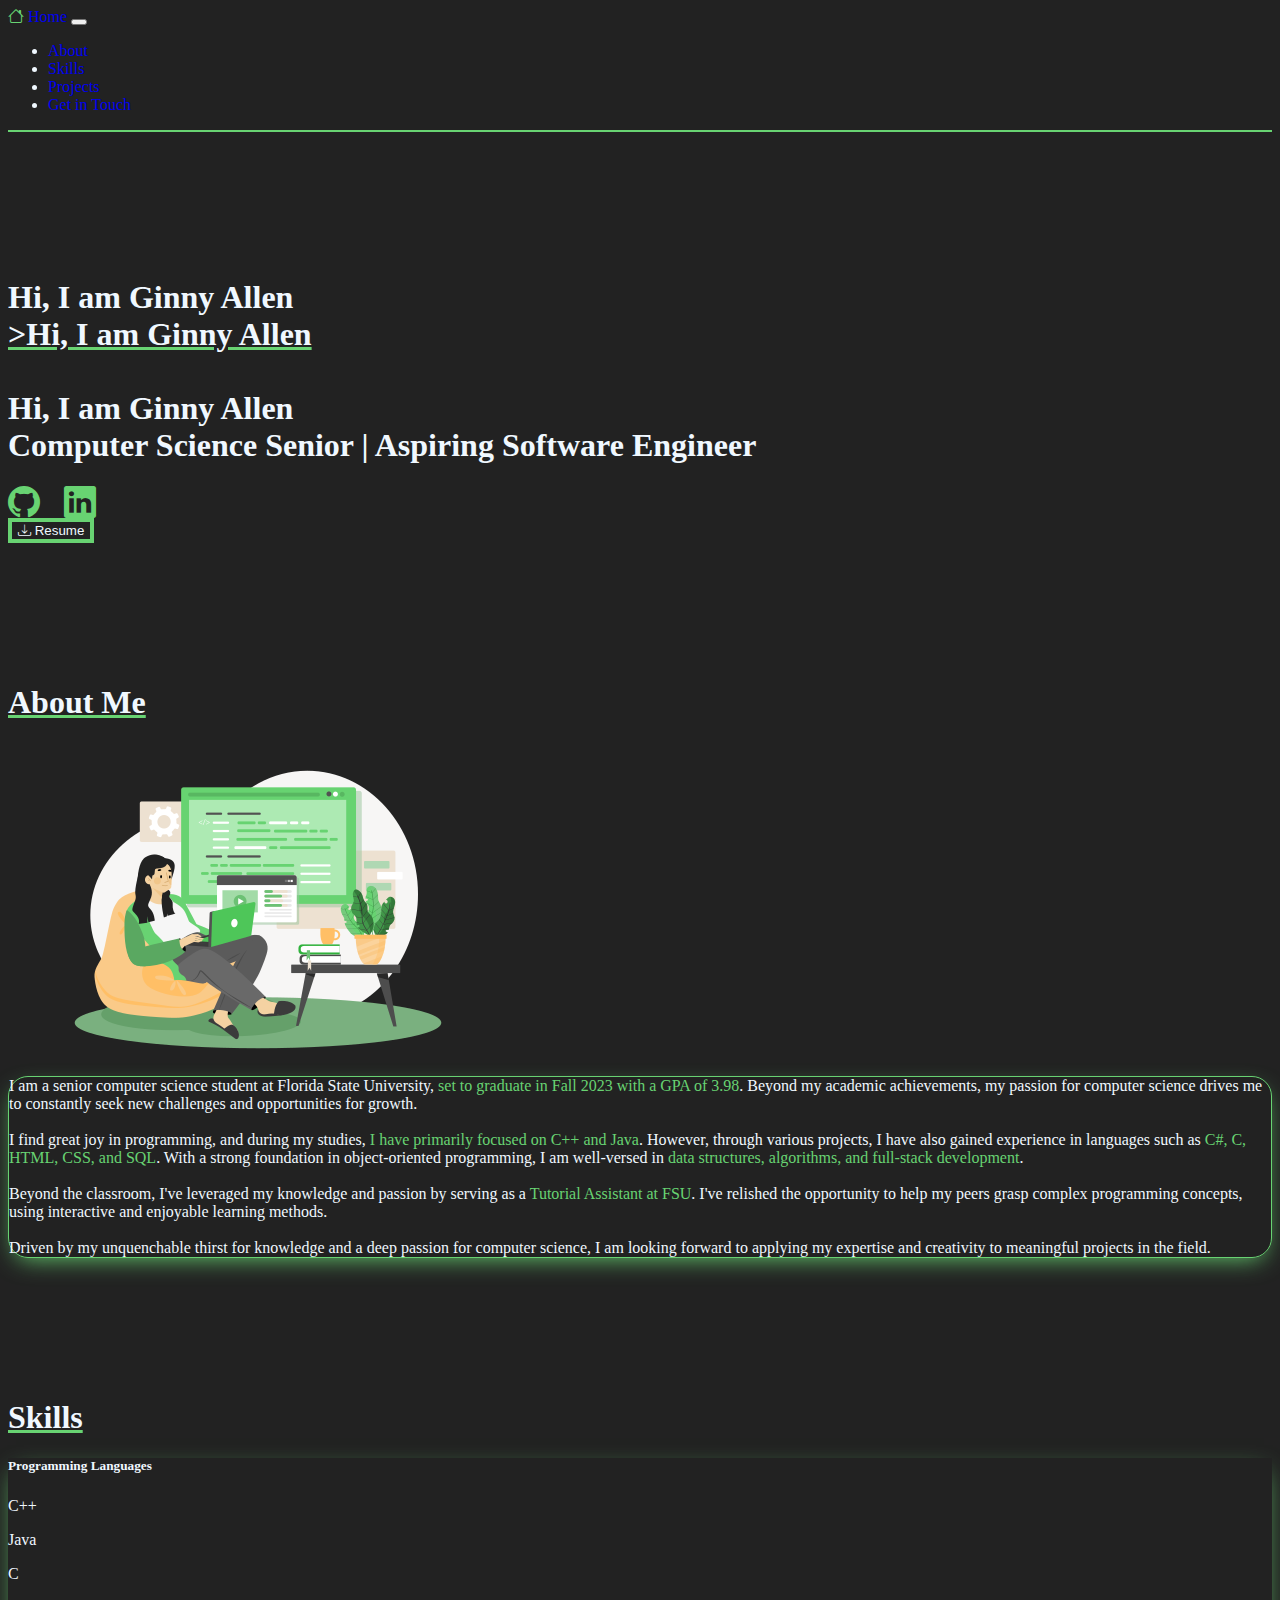
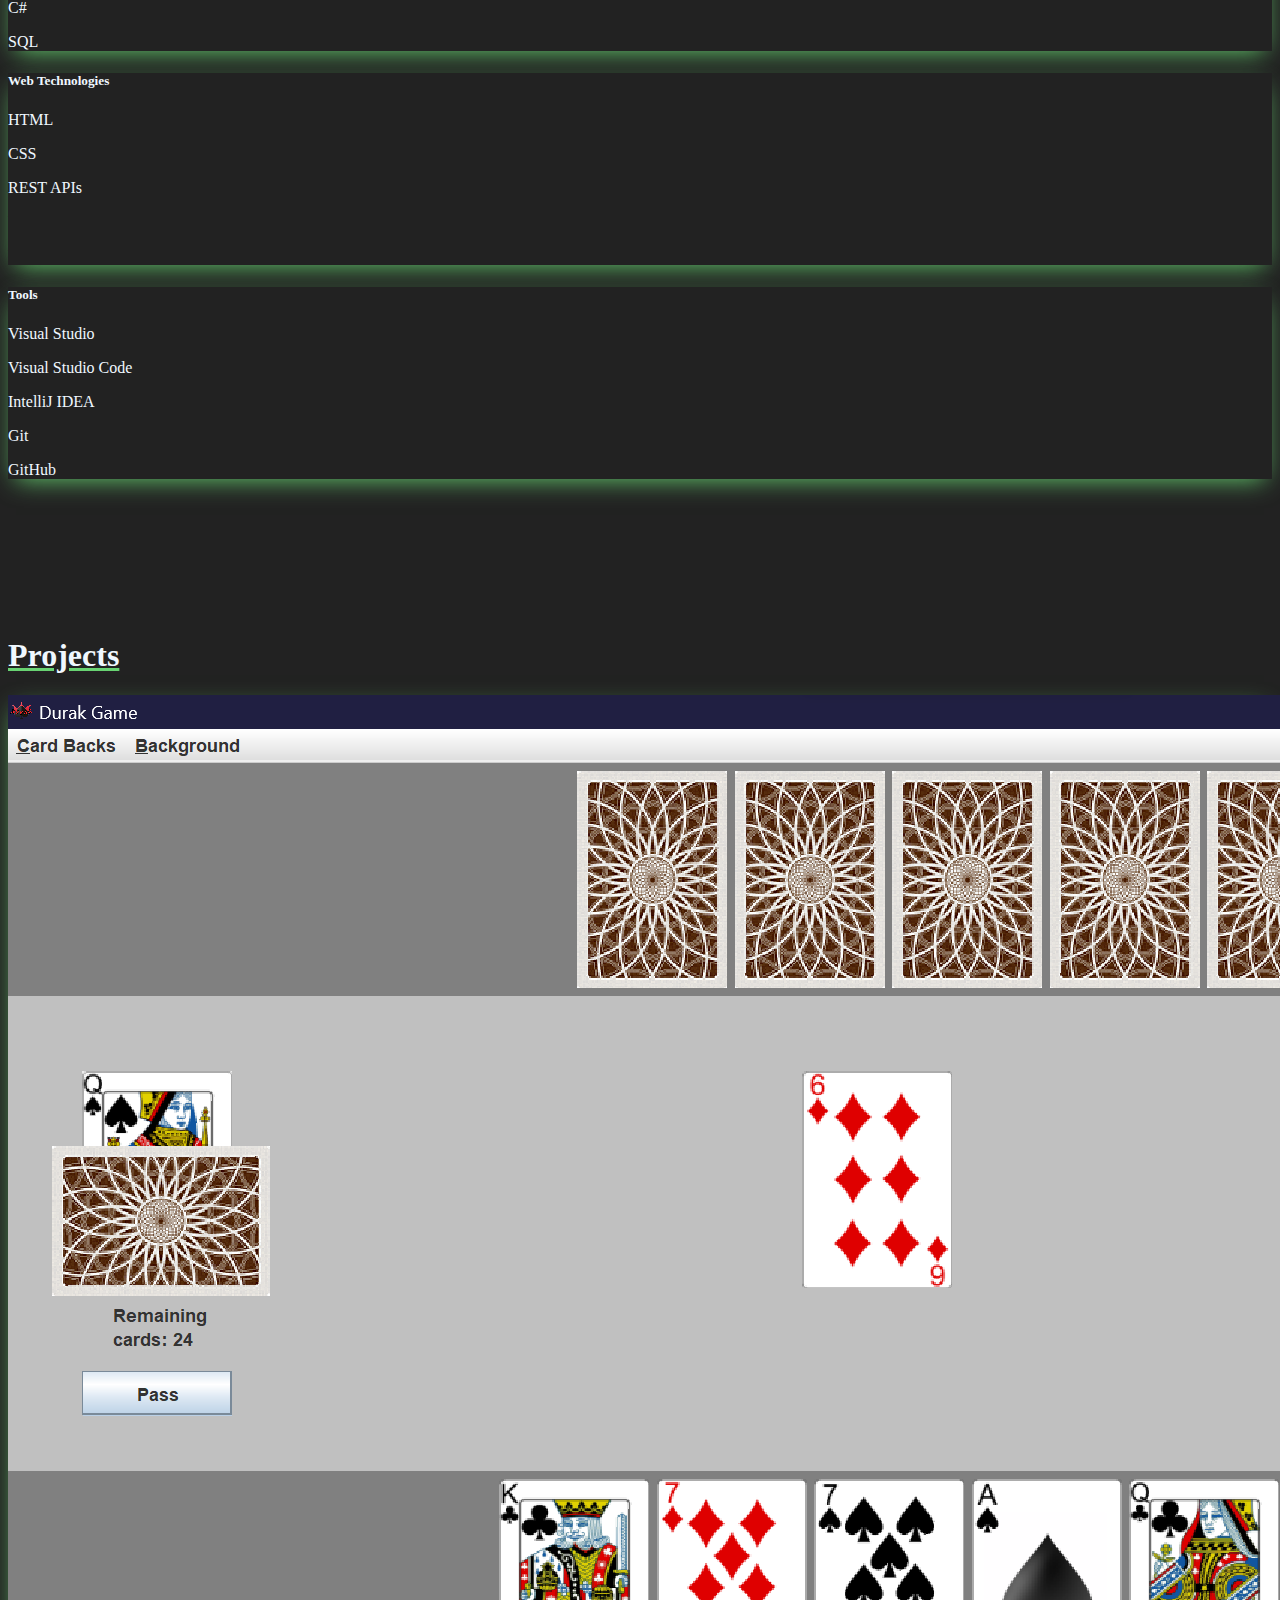
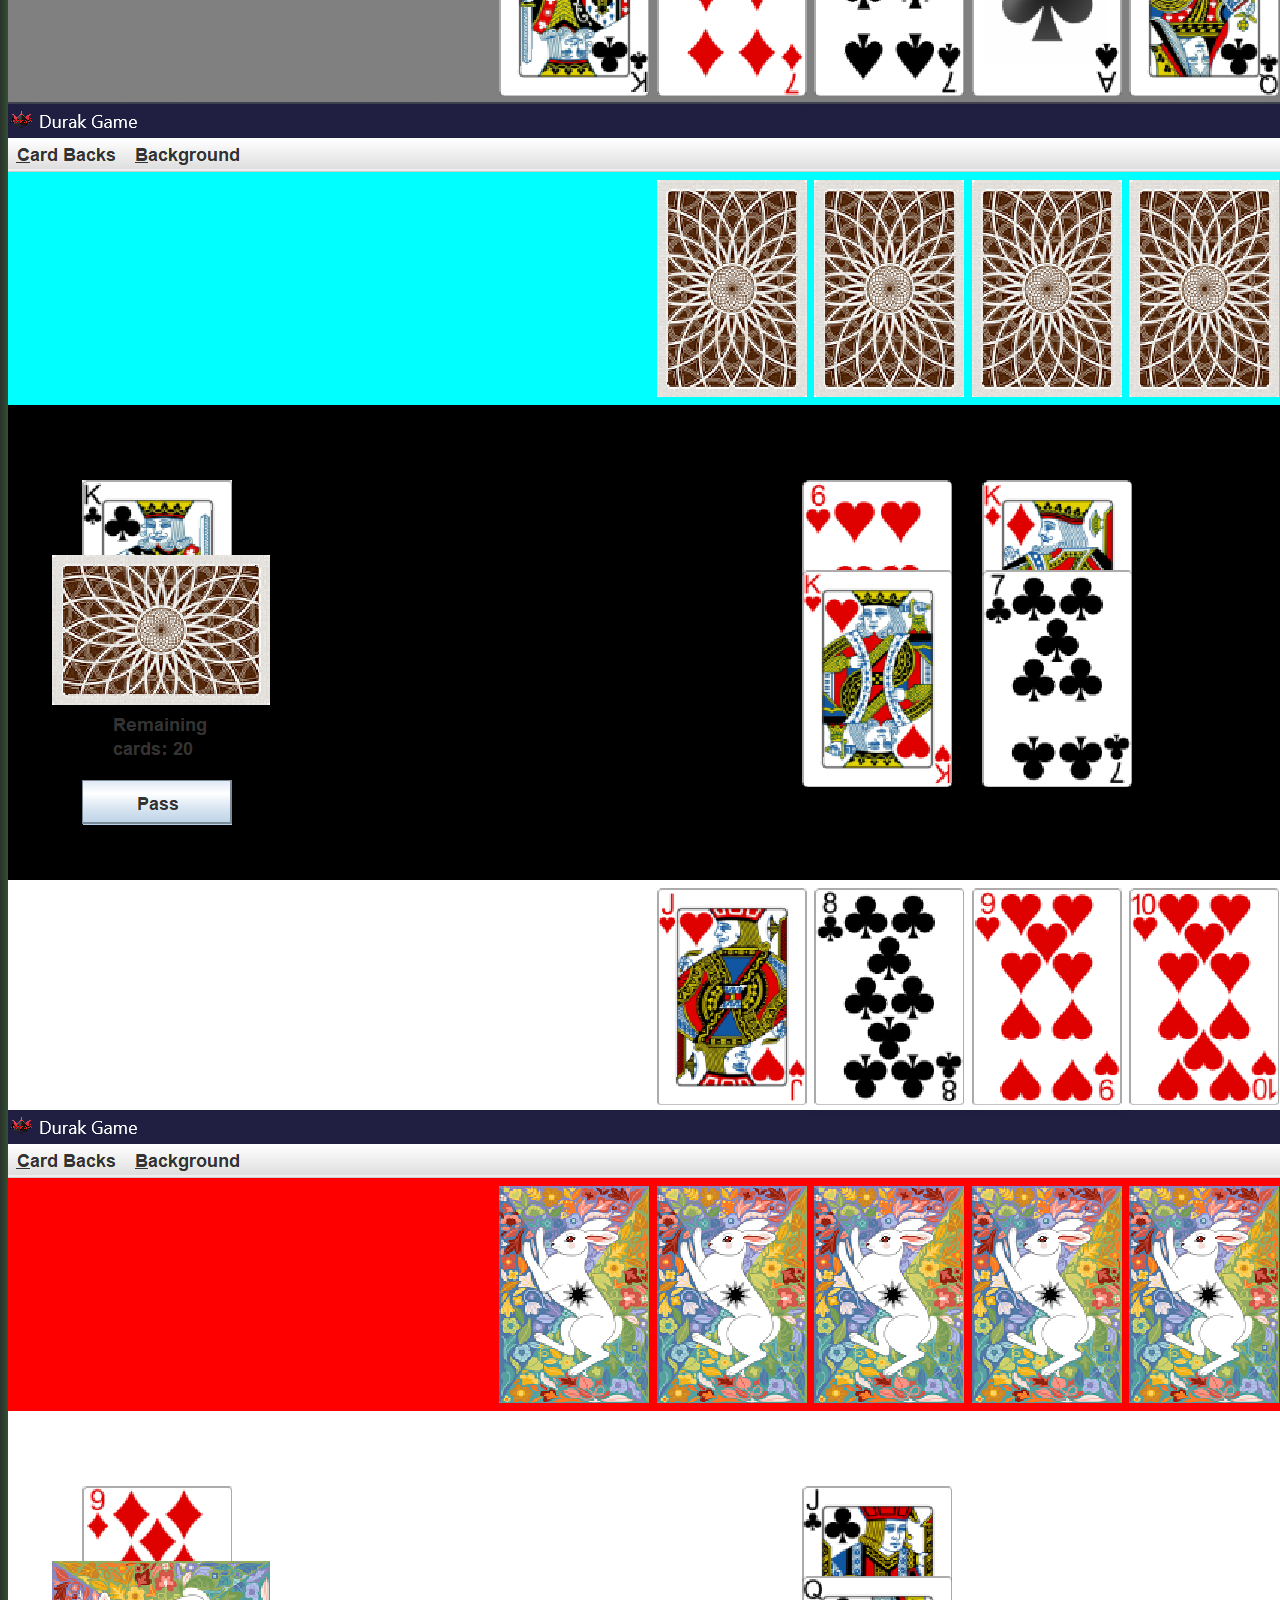
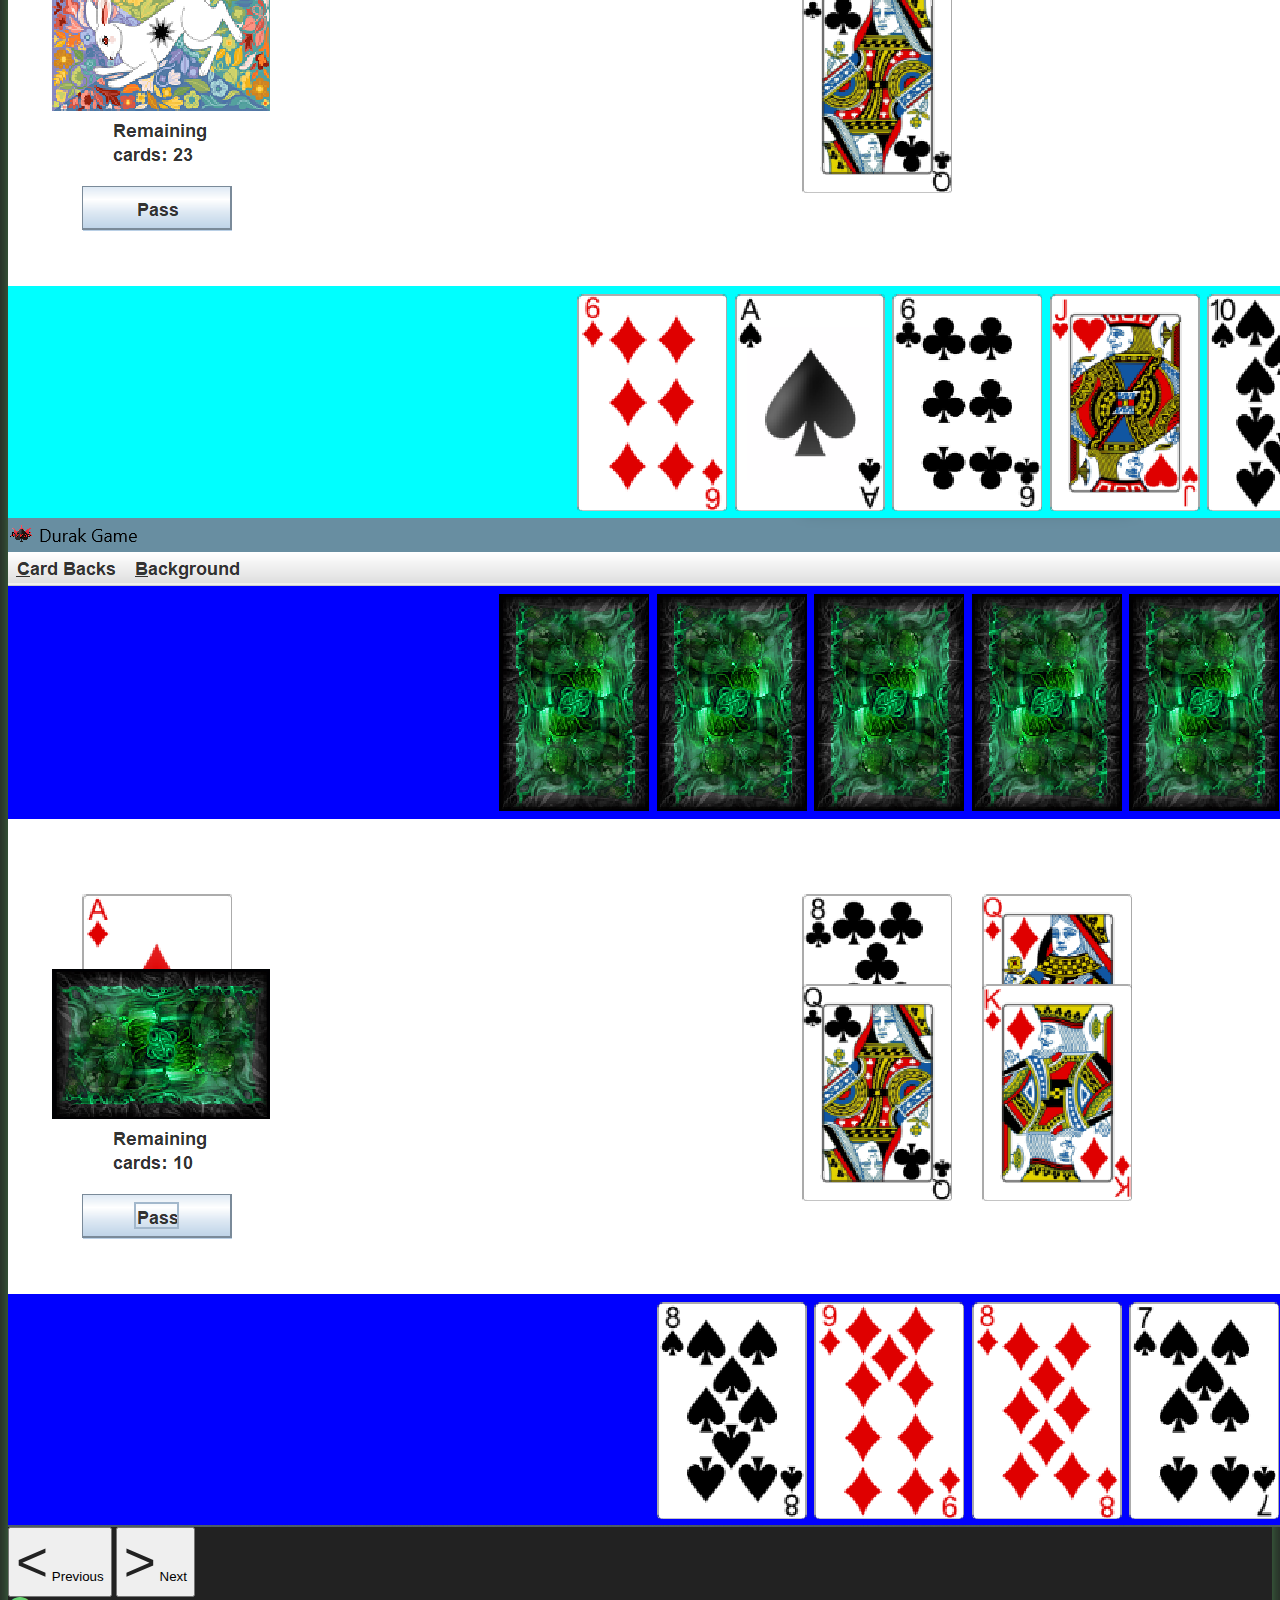
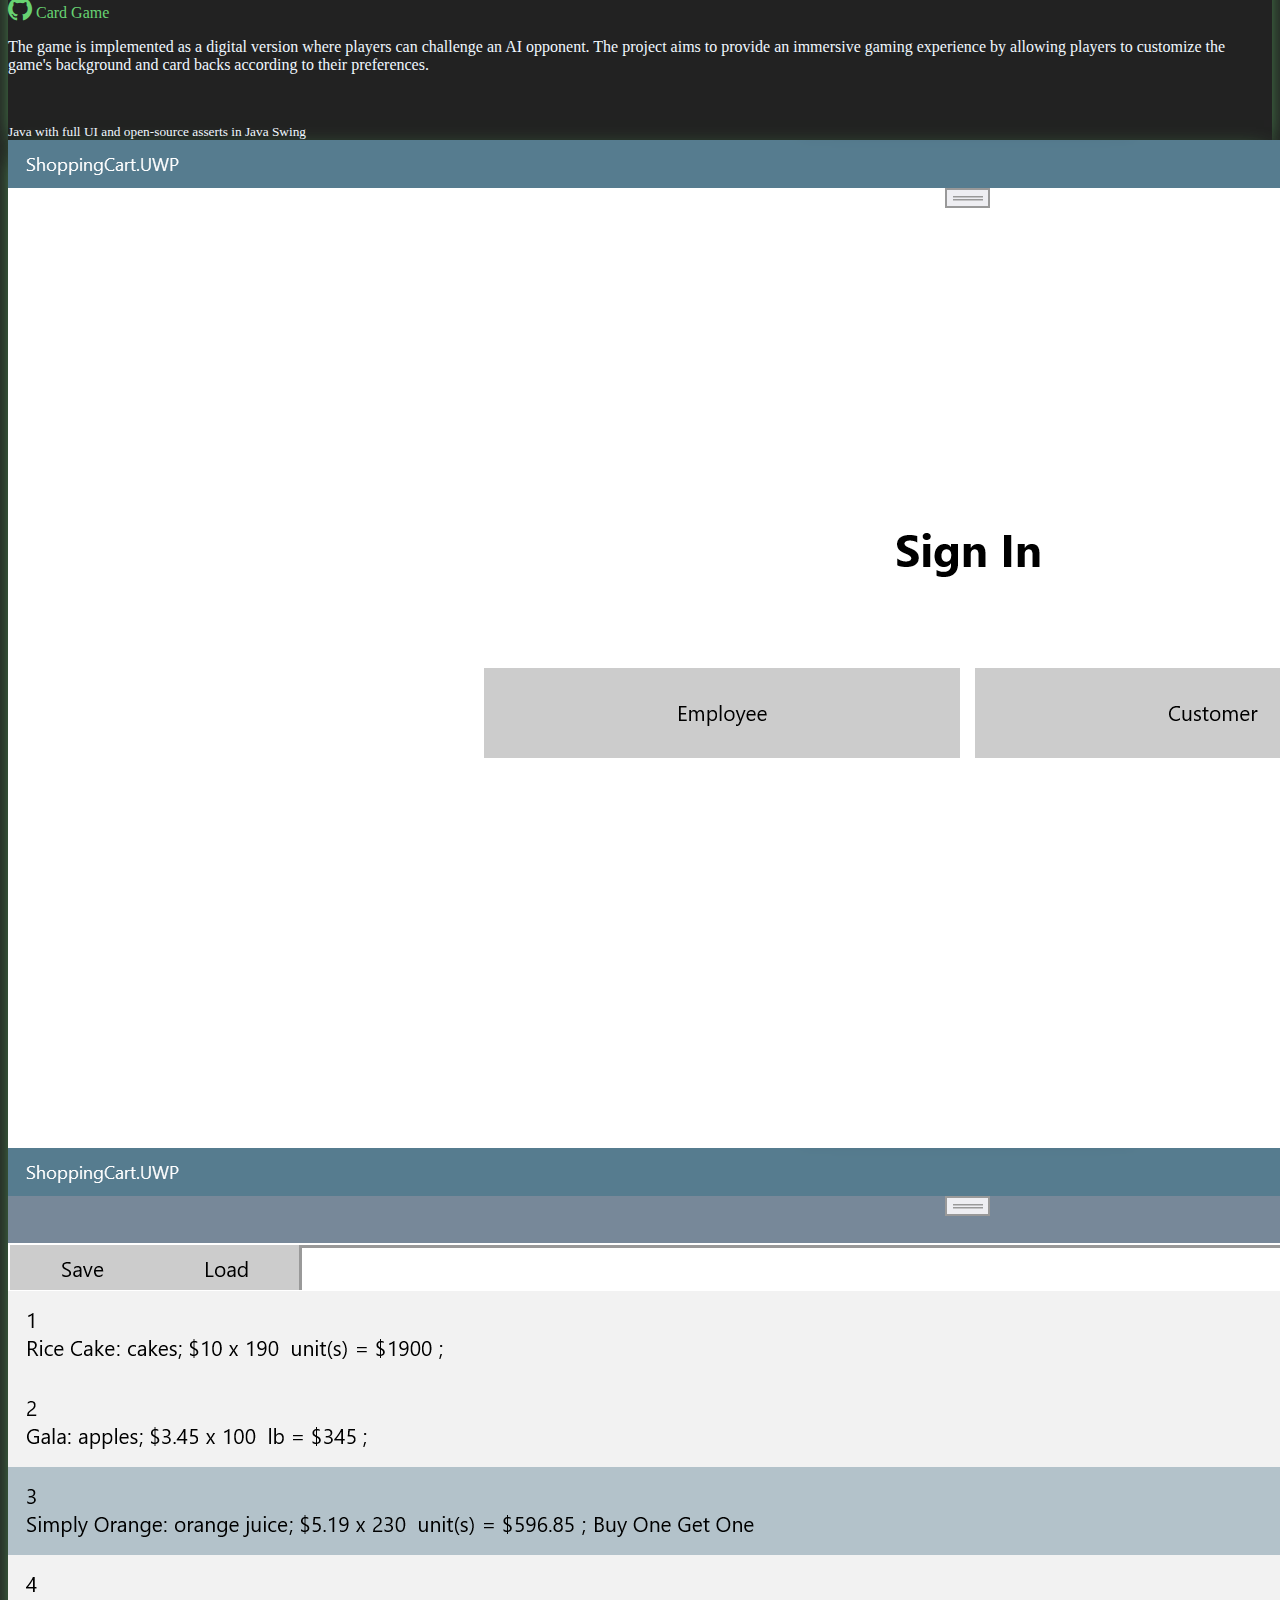
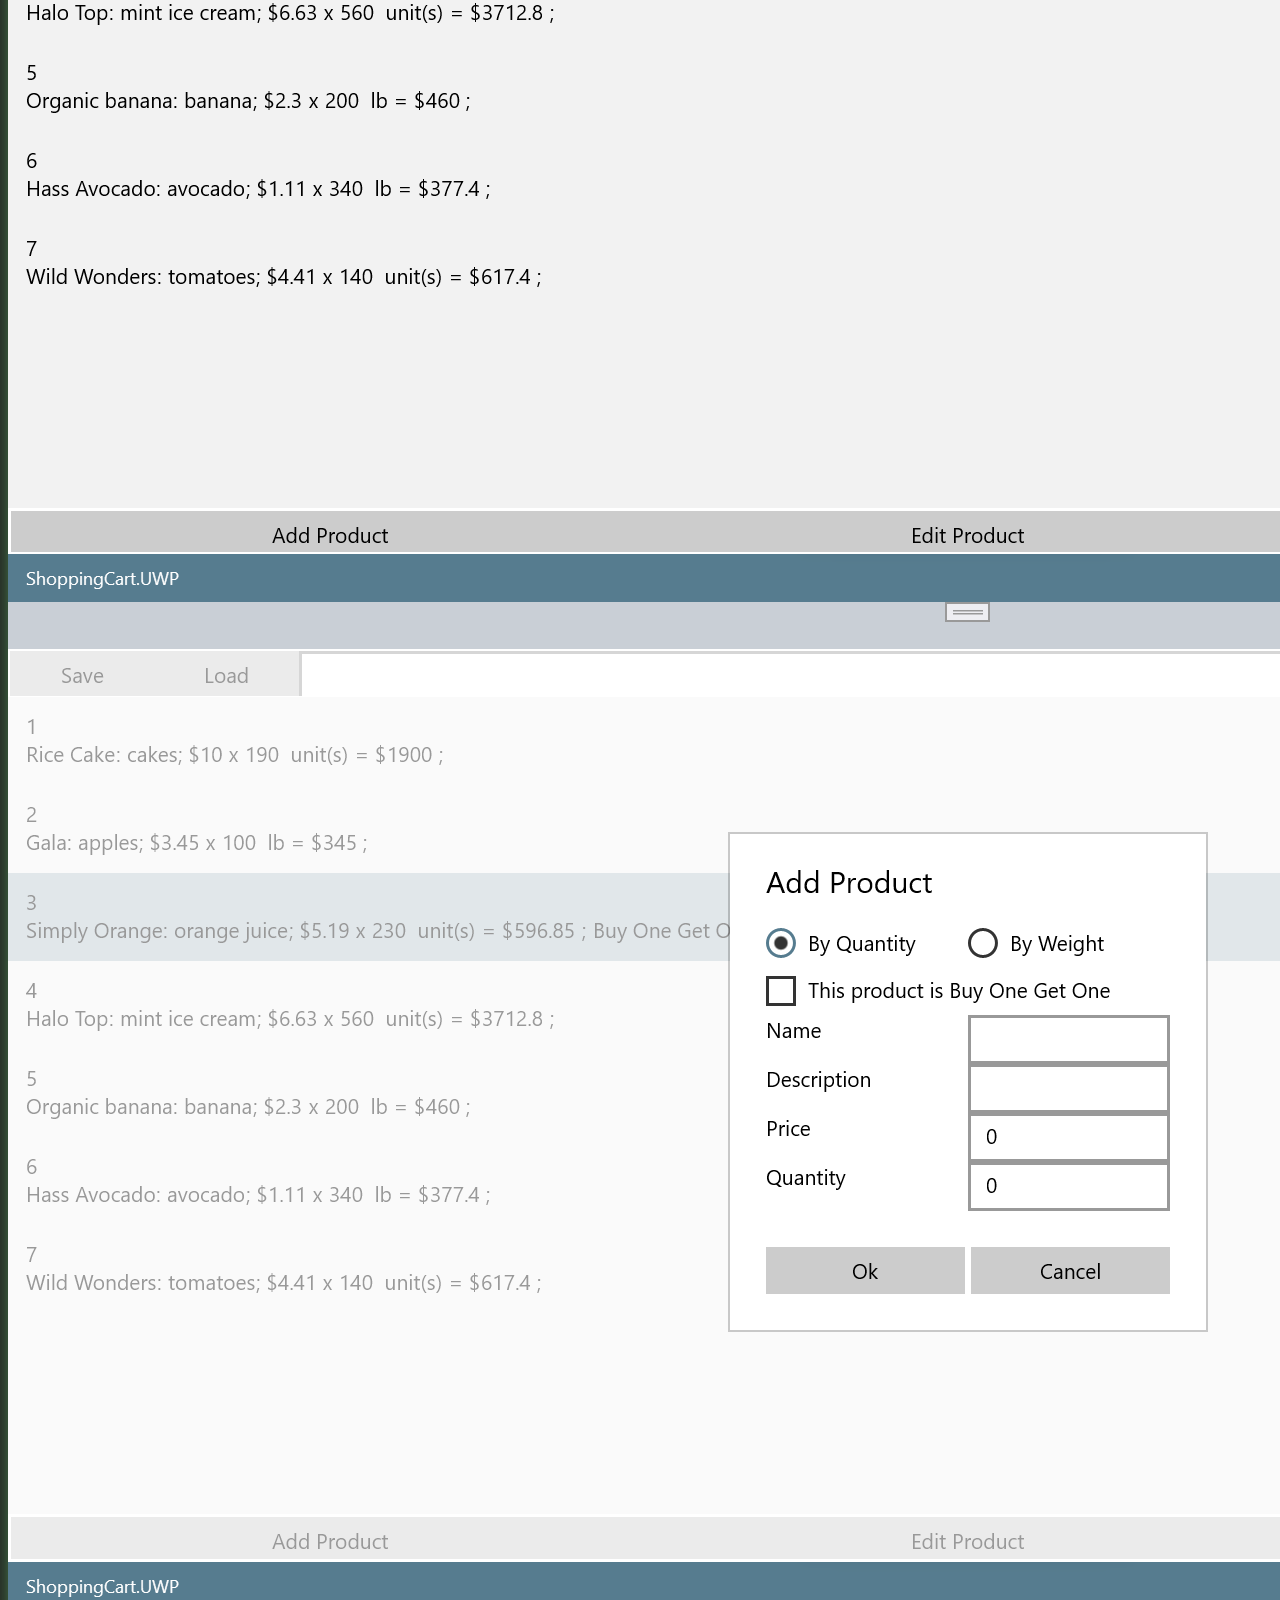
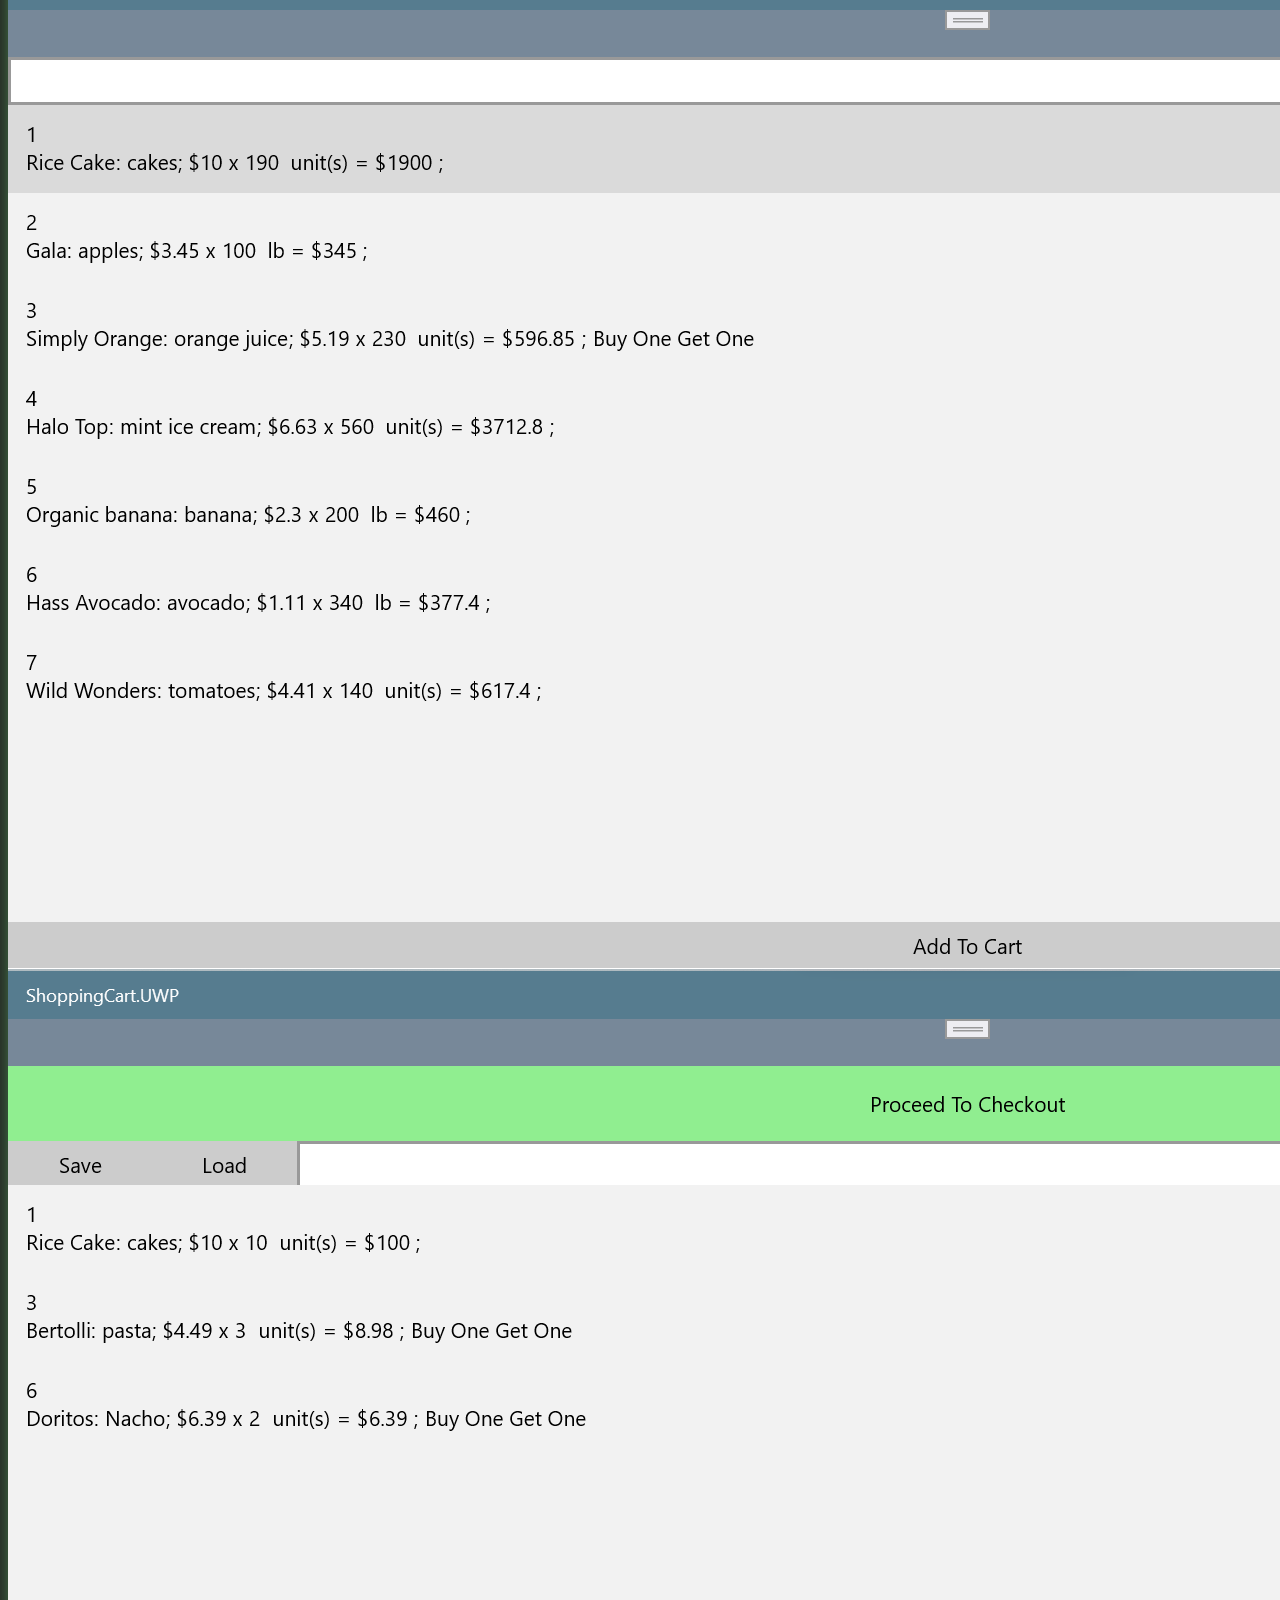
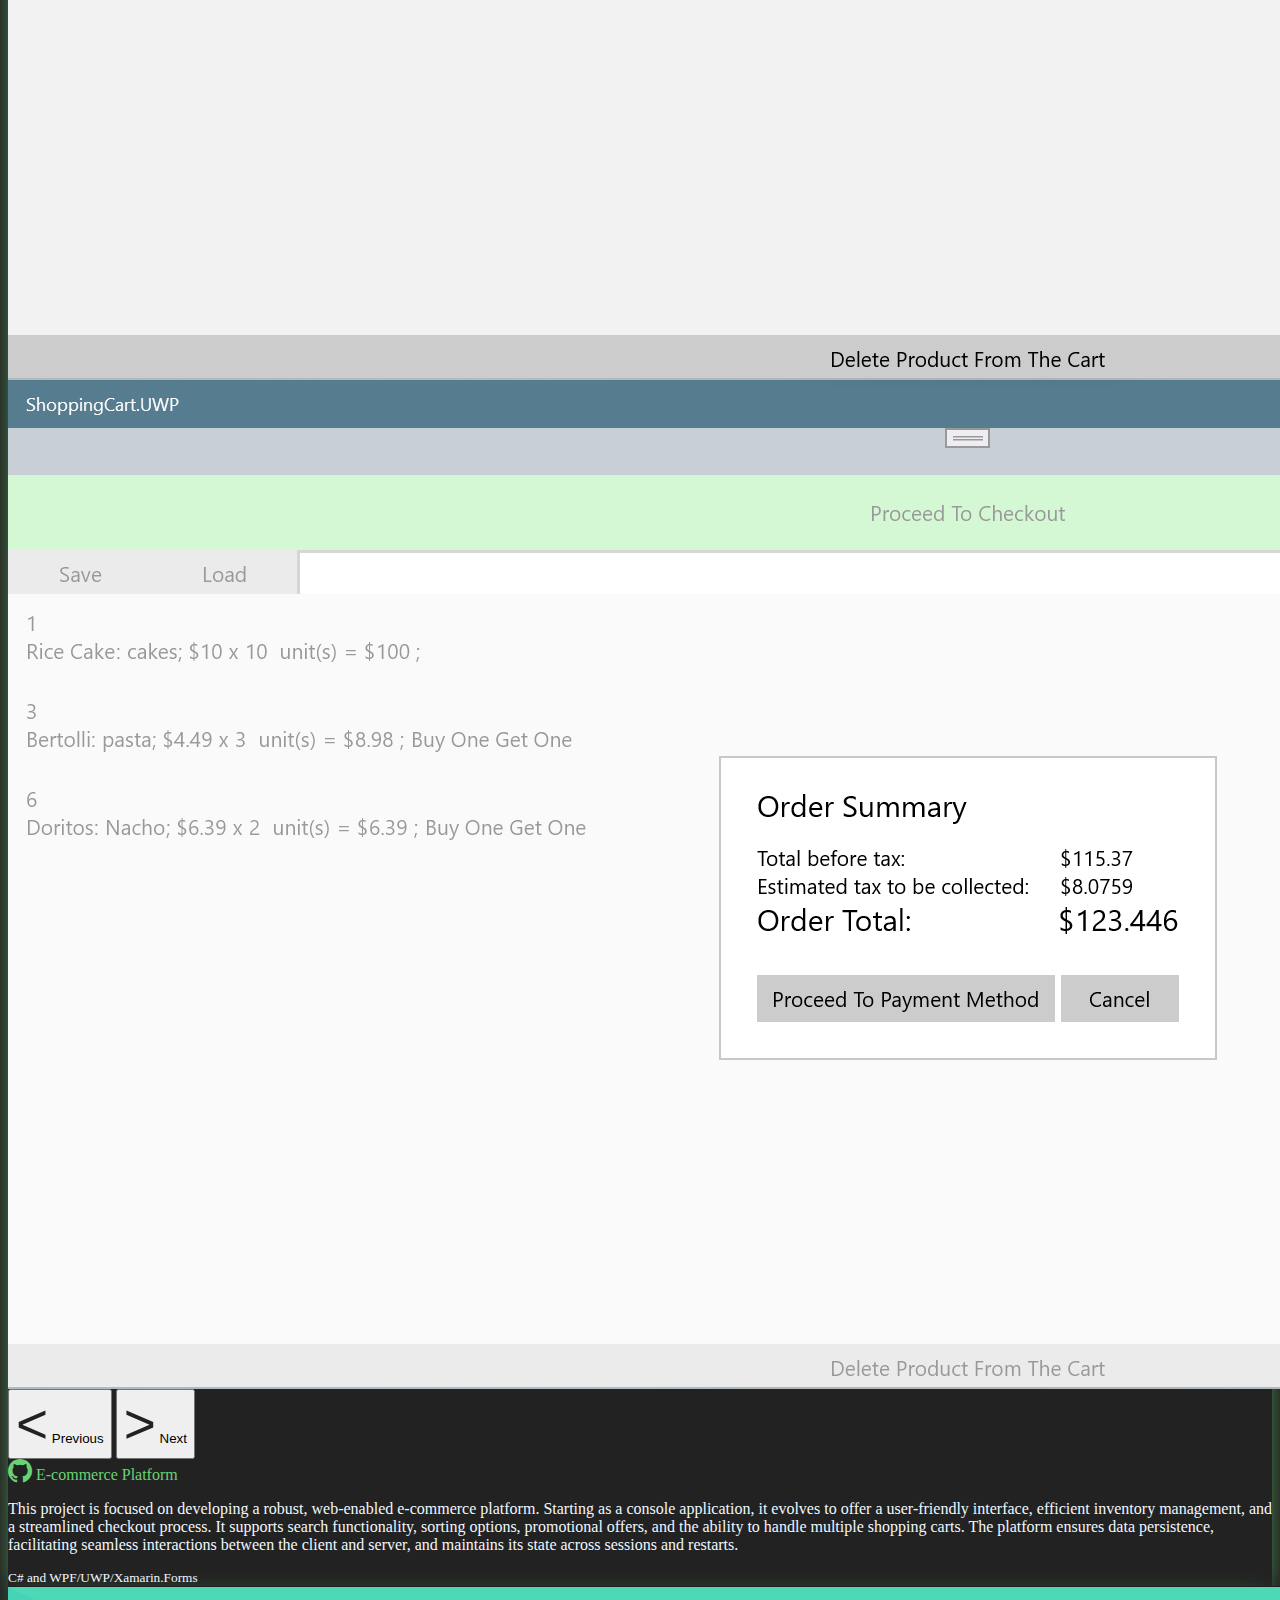
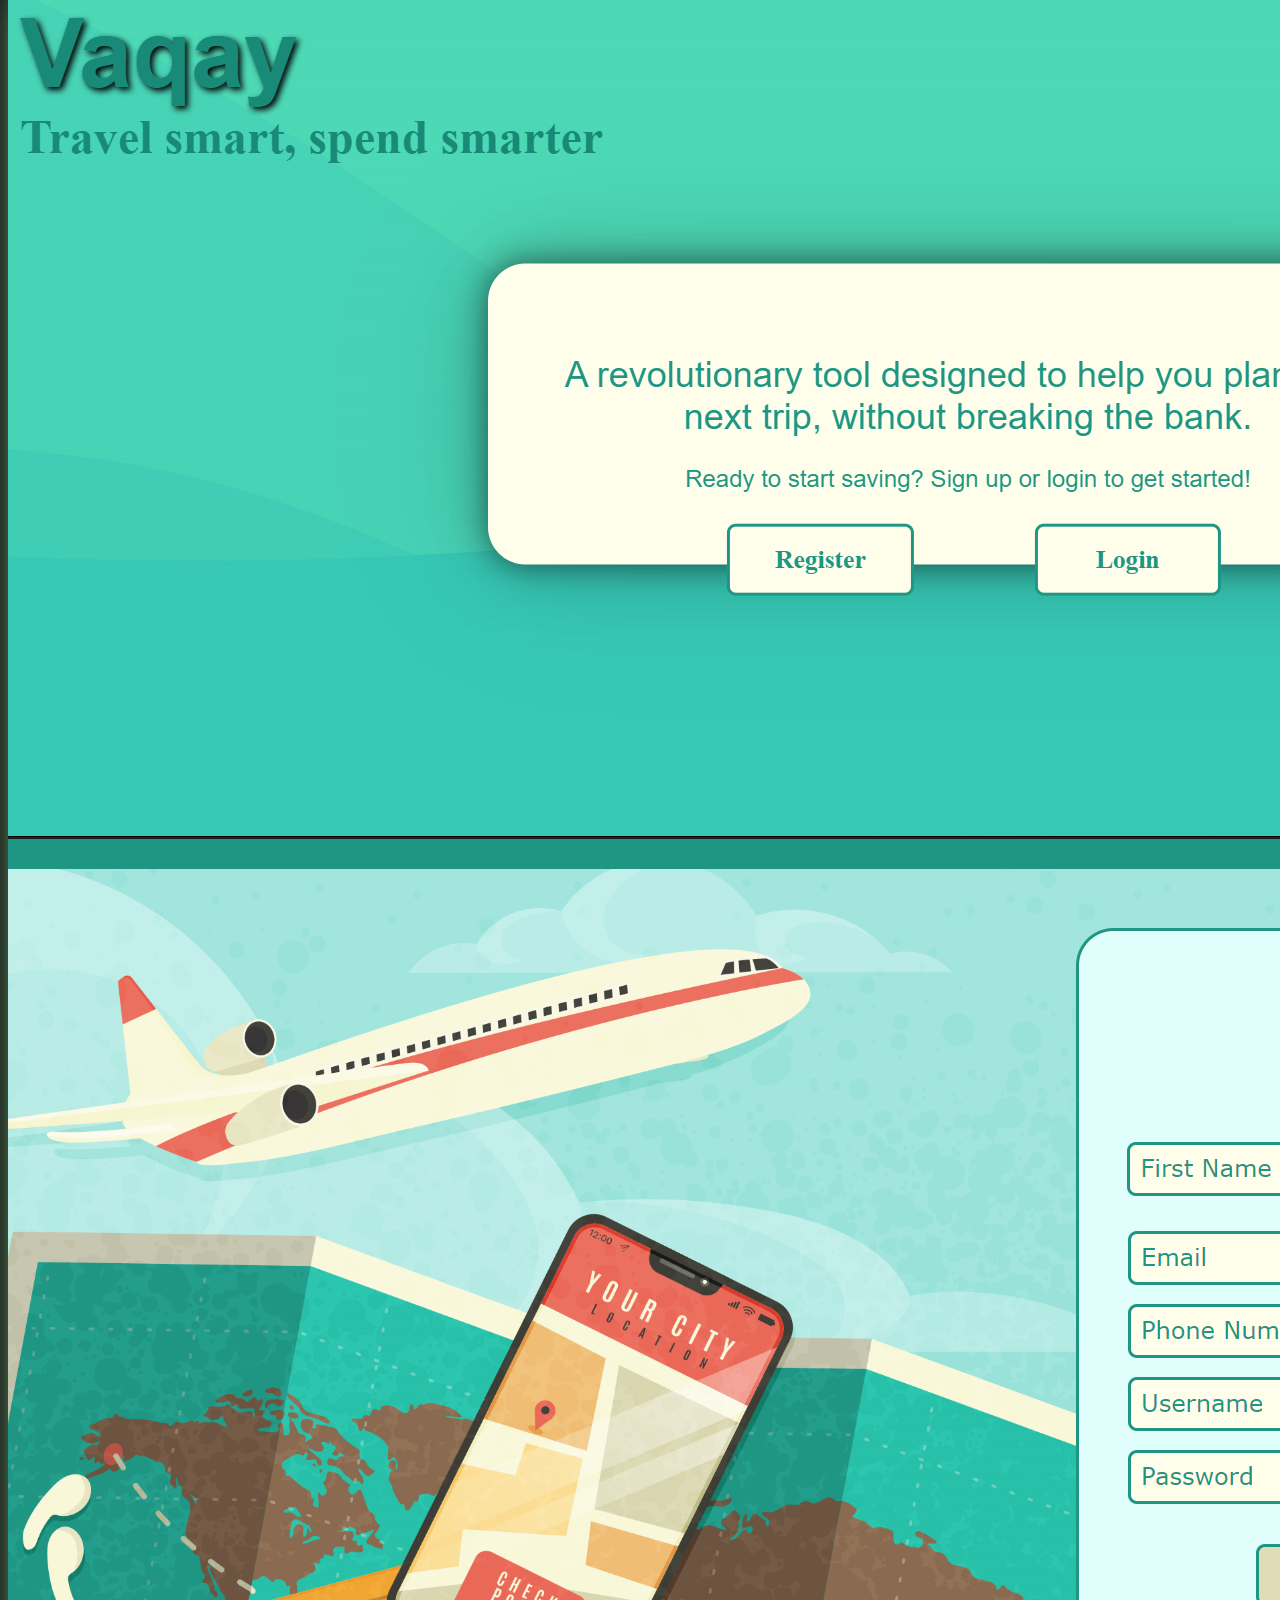
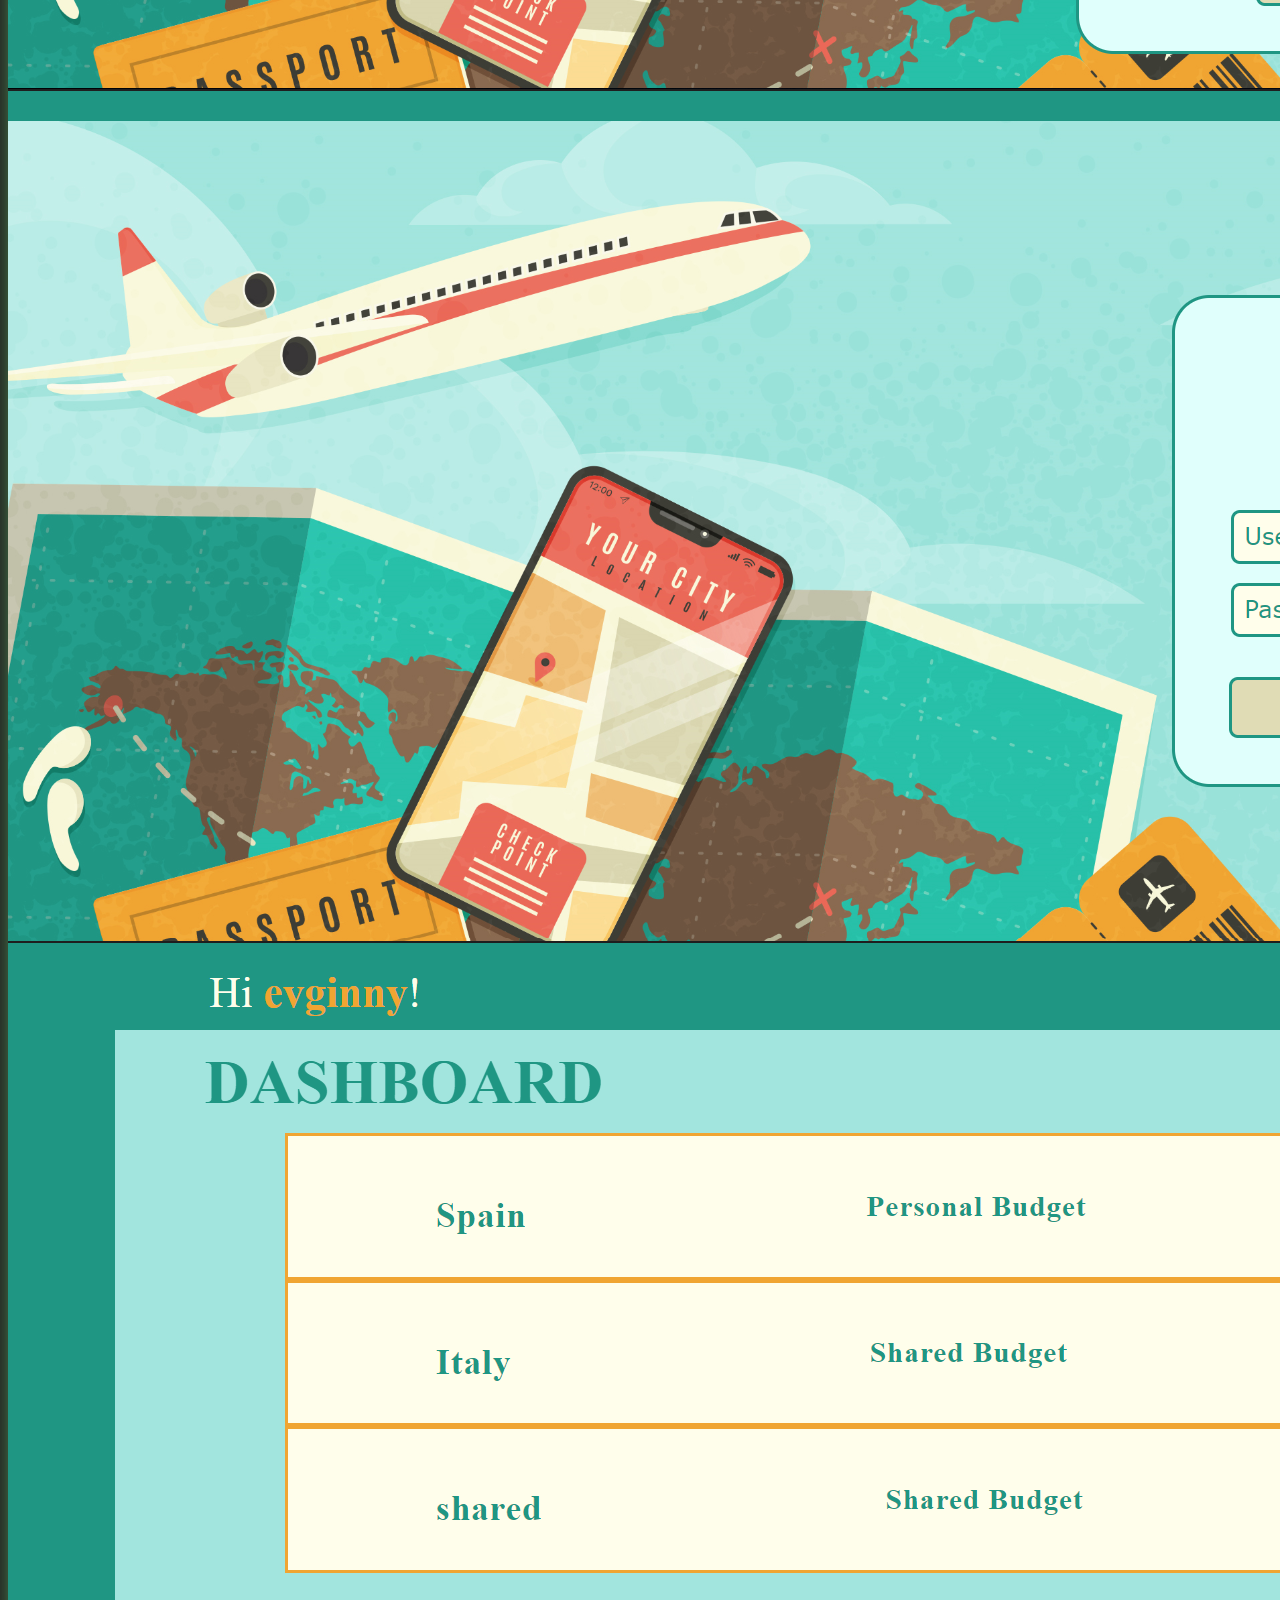
==== commit 443357da: "grammar error fixed" ====
--- a/index.html
+++ b/index.html
@@ -220,7 +220,7 @@
                         <div class="display-3 d-none d-lg-block">Hi, I am Ginny Allen</div>
                         <div class="display-5 d-none d-md-block d-lg-none">>Hi, I am Ginny Allen</div>
                         <br>
-                        <div class="display-6 d-block d-md-none">>Hi, I am Ginny Allen</div>
+                        <div class="display-6 d-block d-md-none">Hi, I am Ginny Allen</div>
 
                         <div class="display-6 text-muted engineer">Computer Science Senior | Aspiring Software
                             Engineer</div>
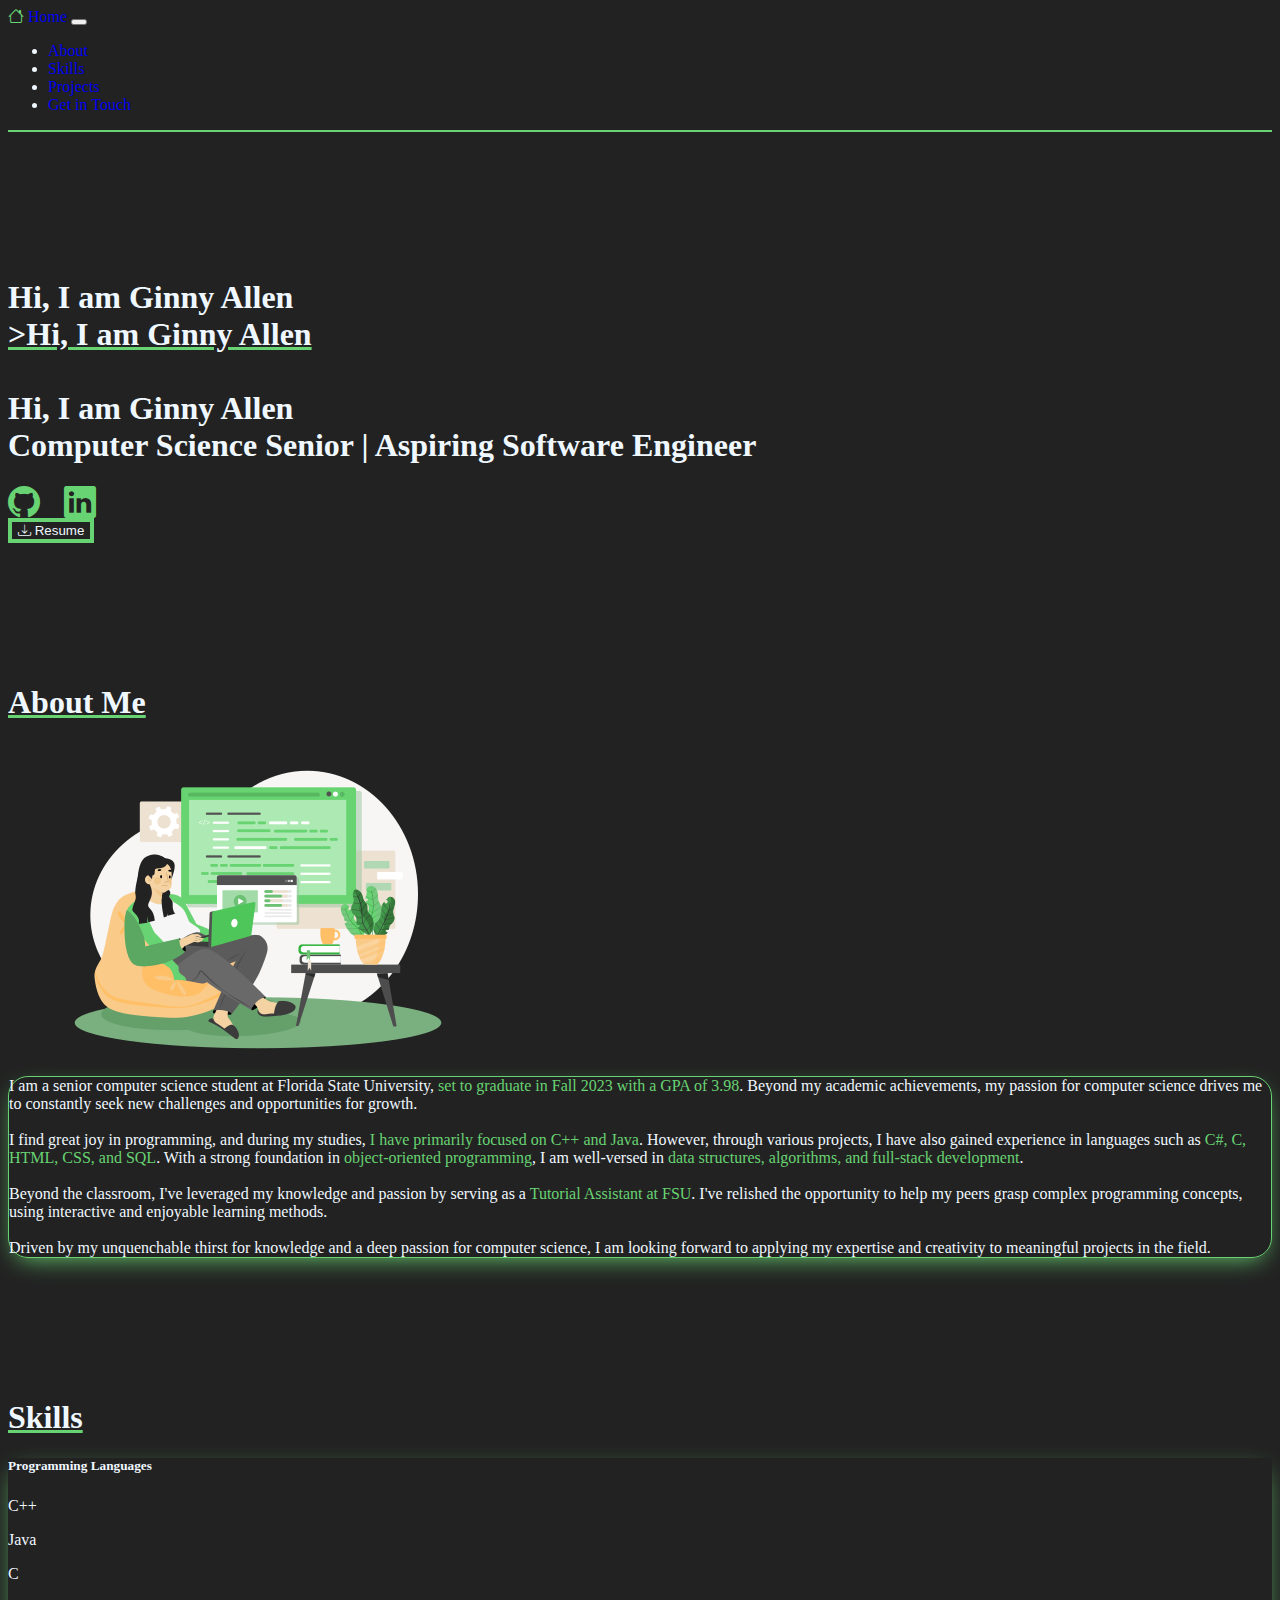
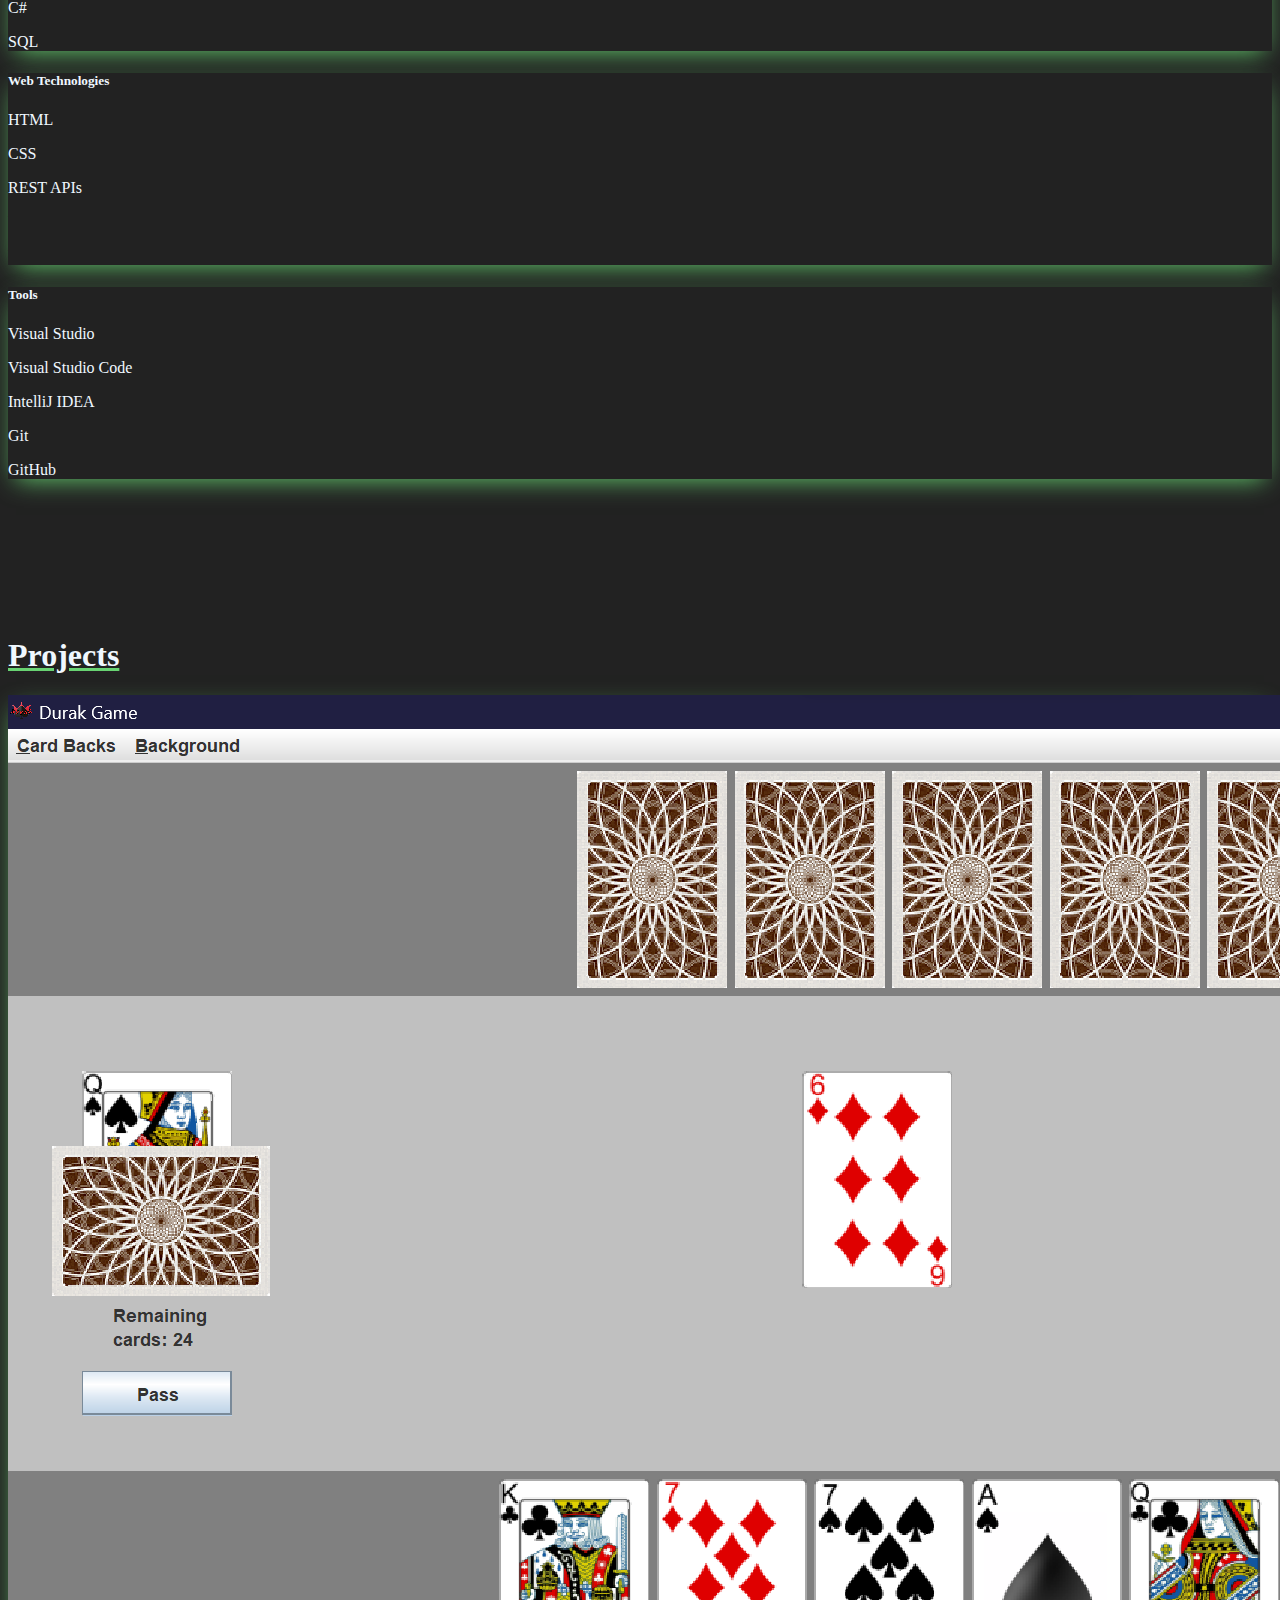
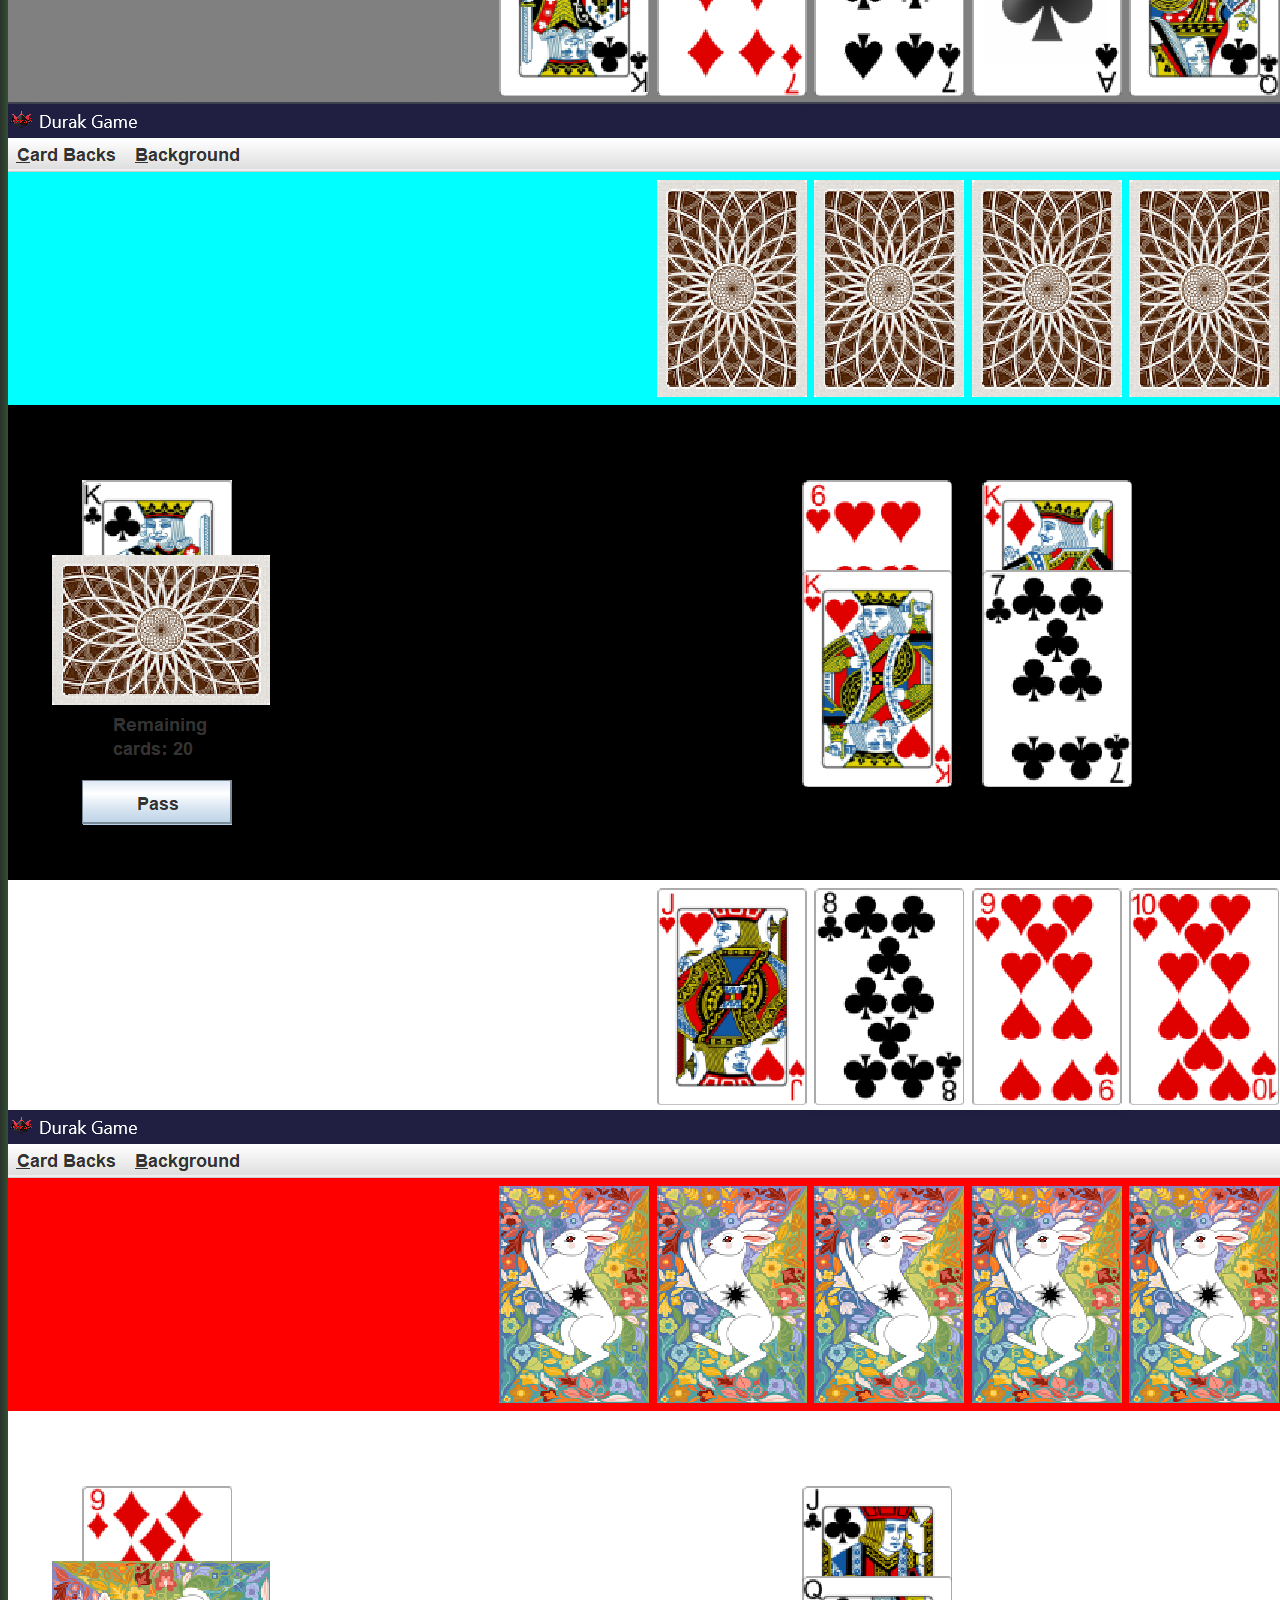
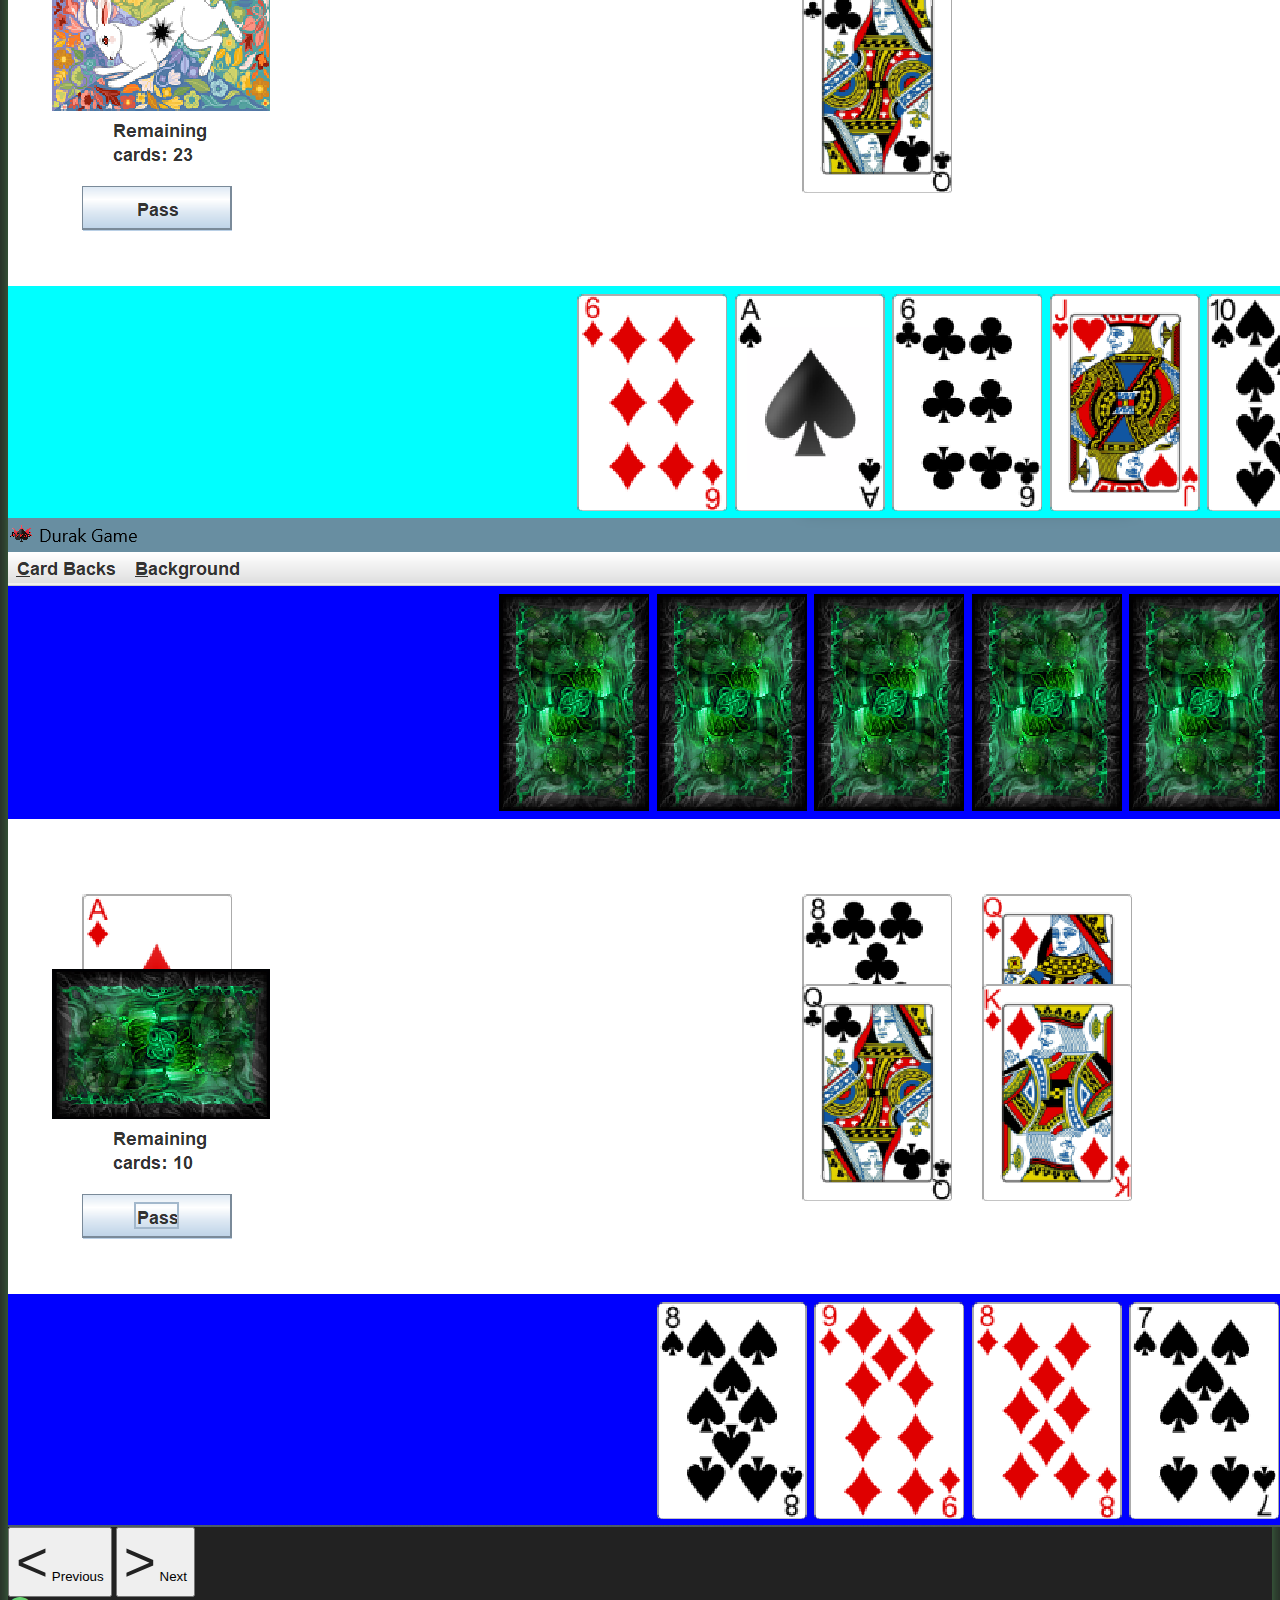
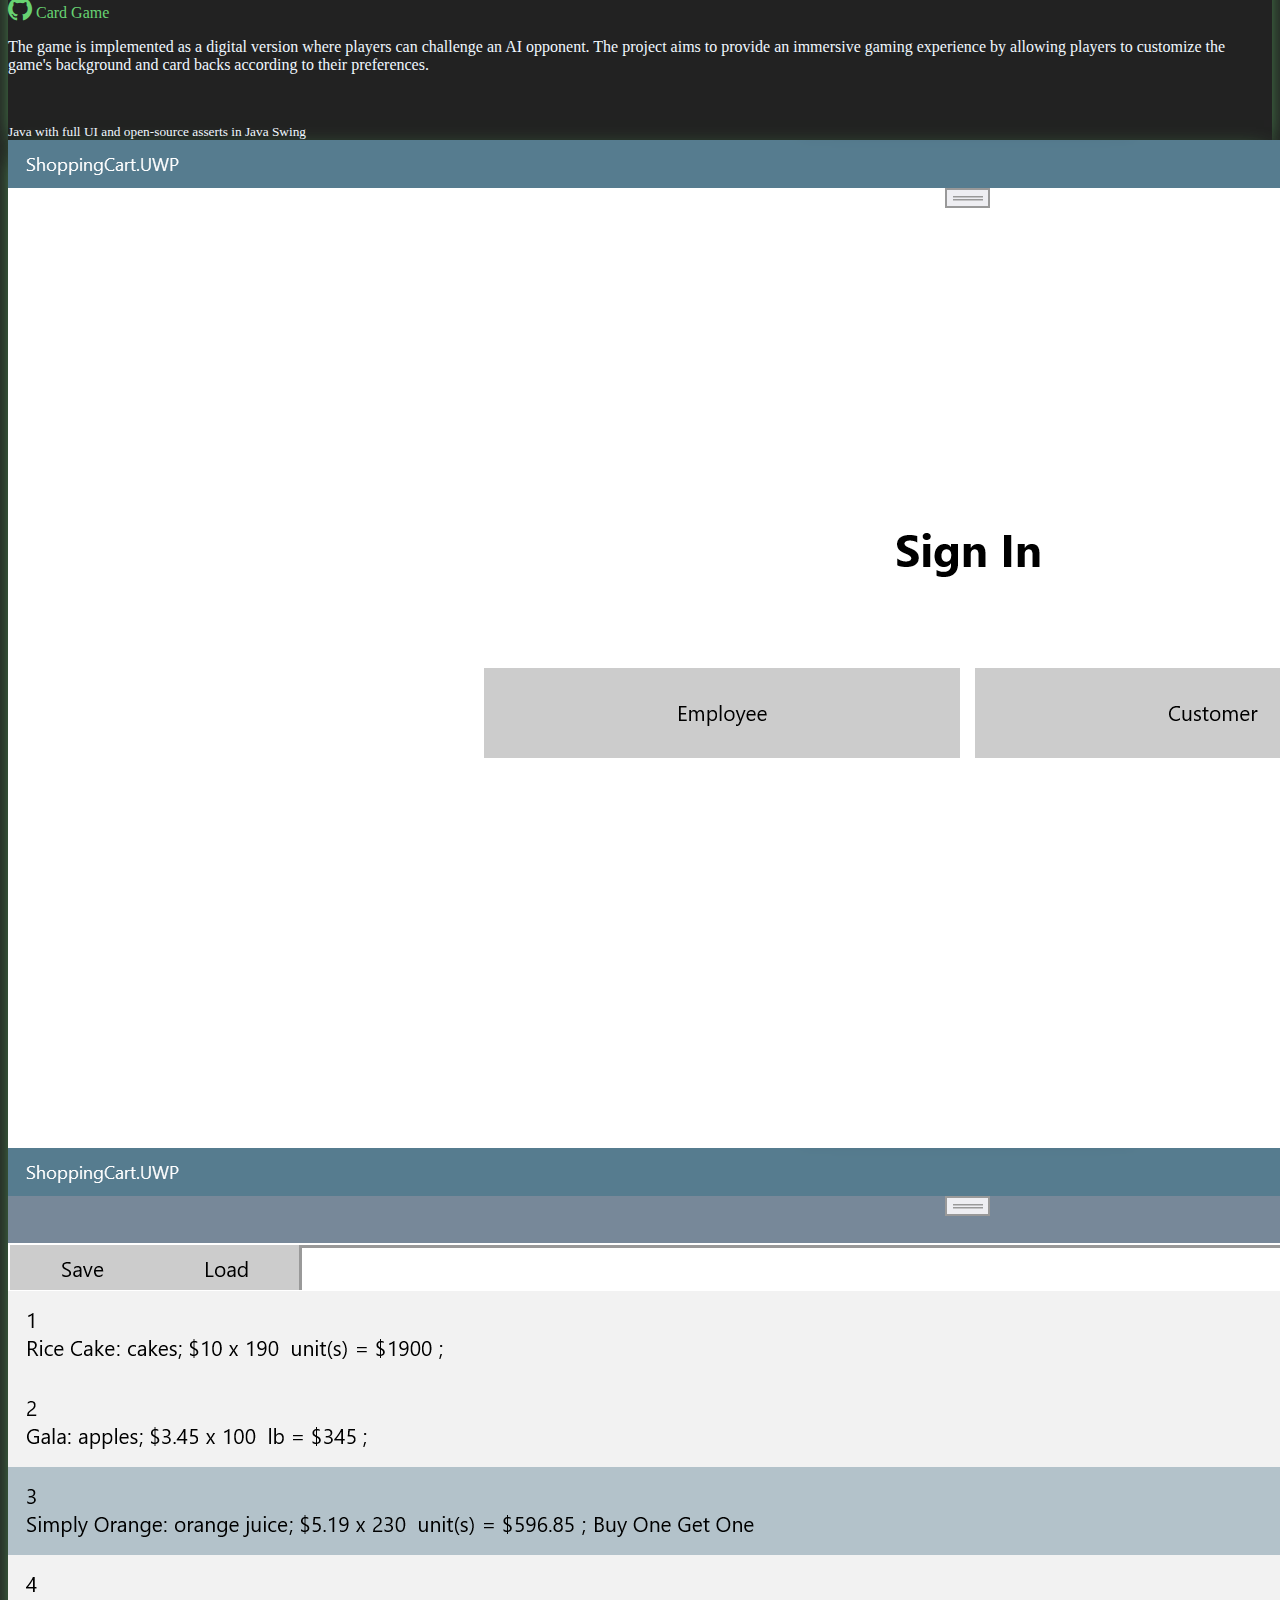
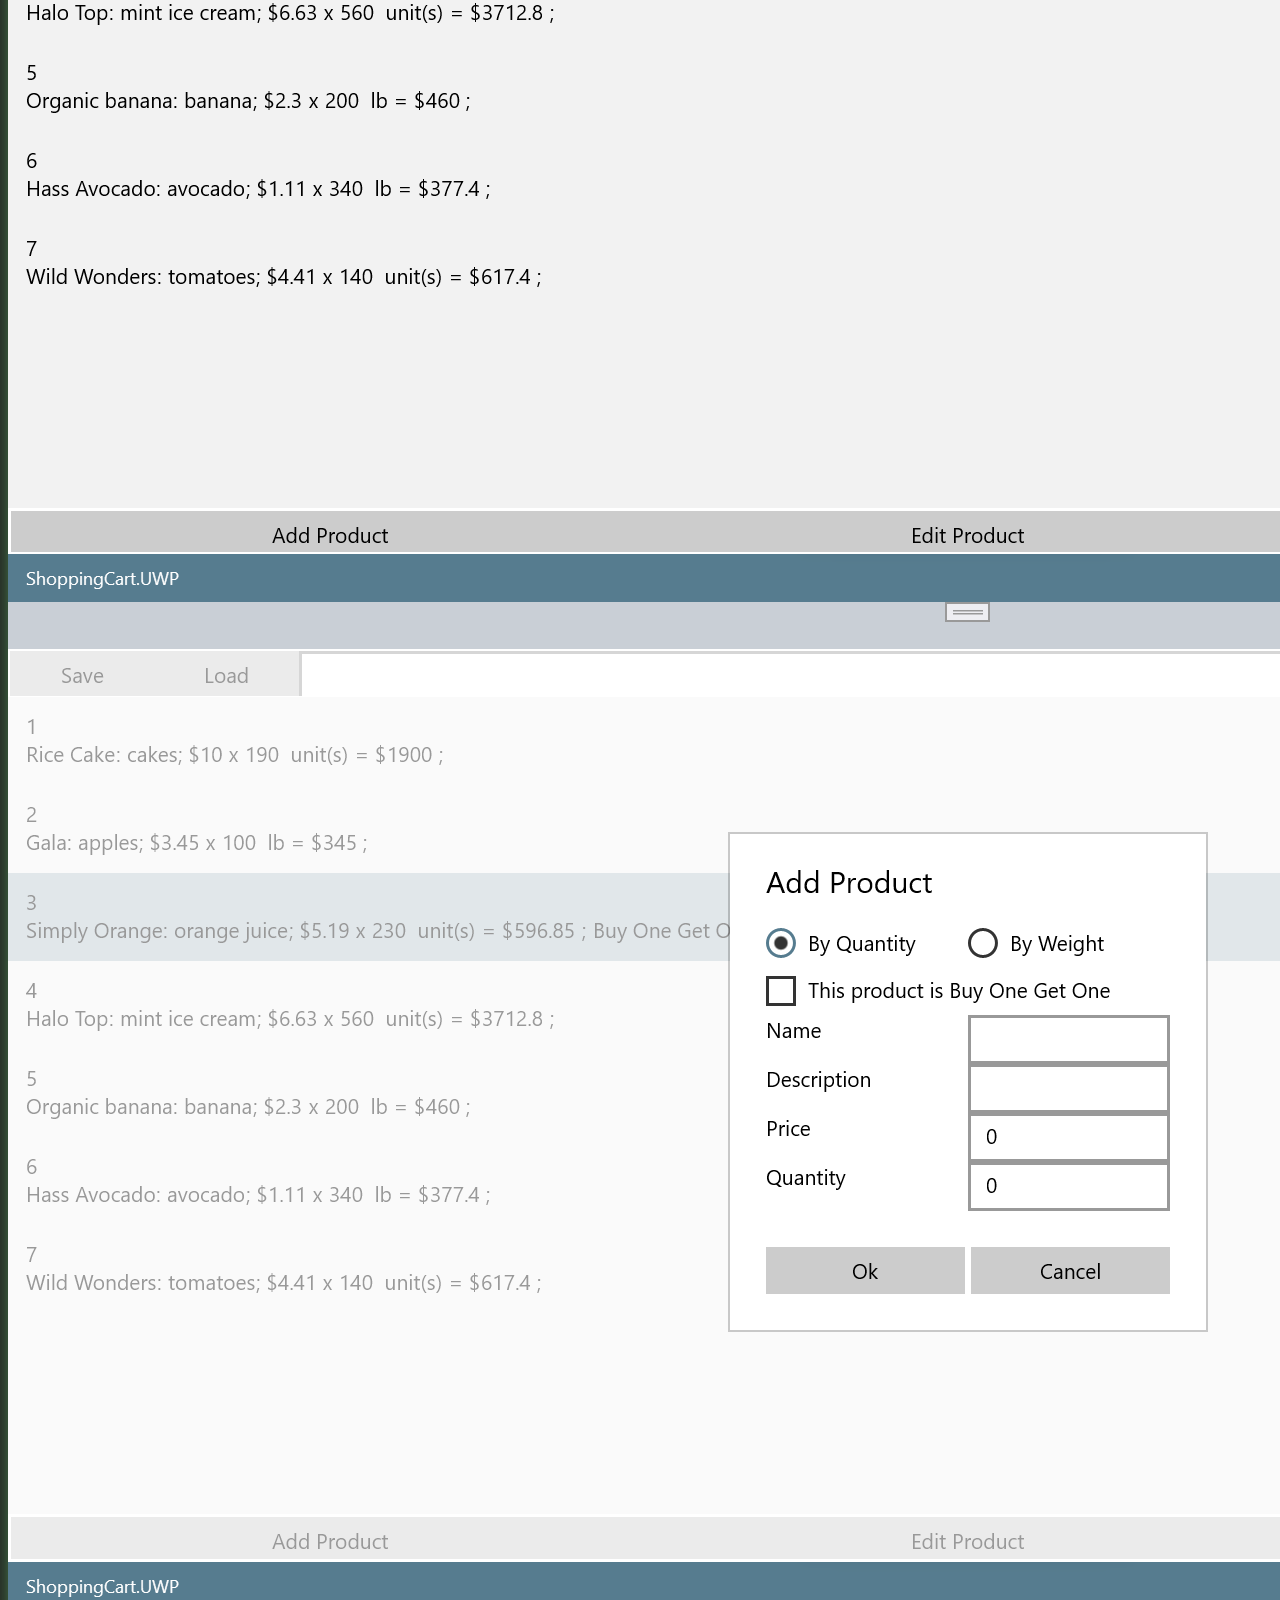
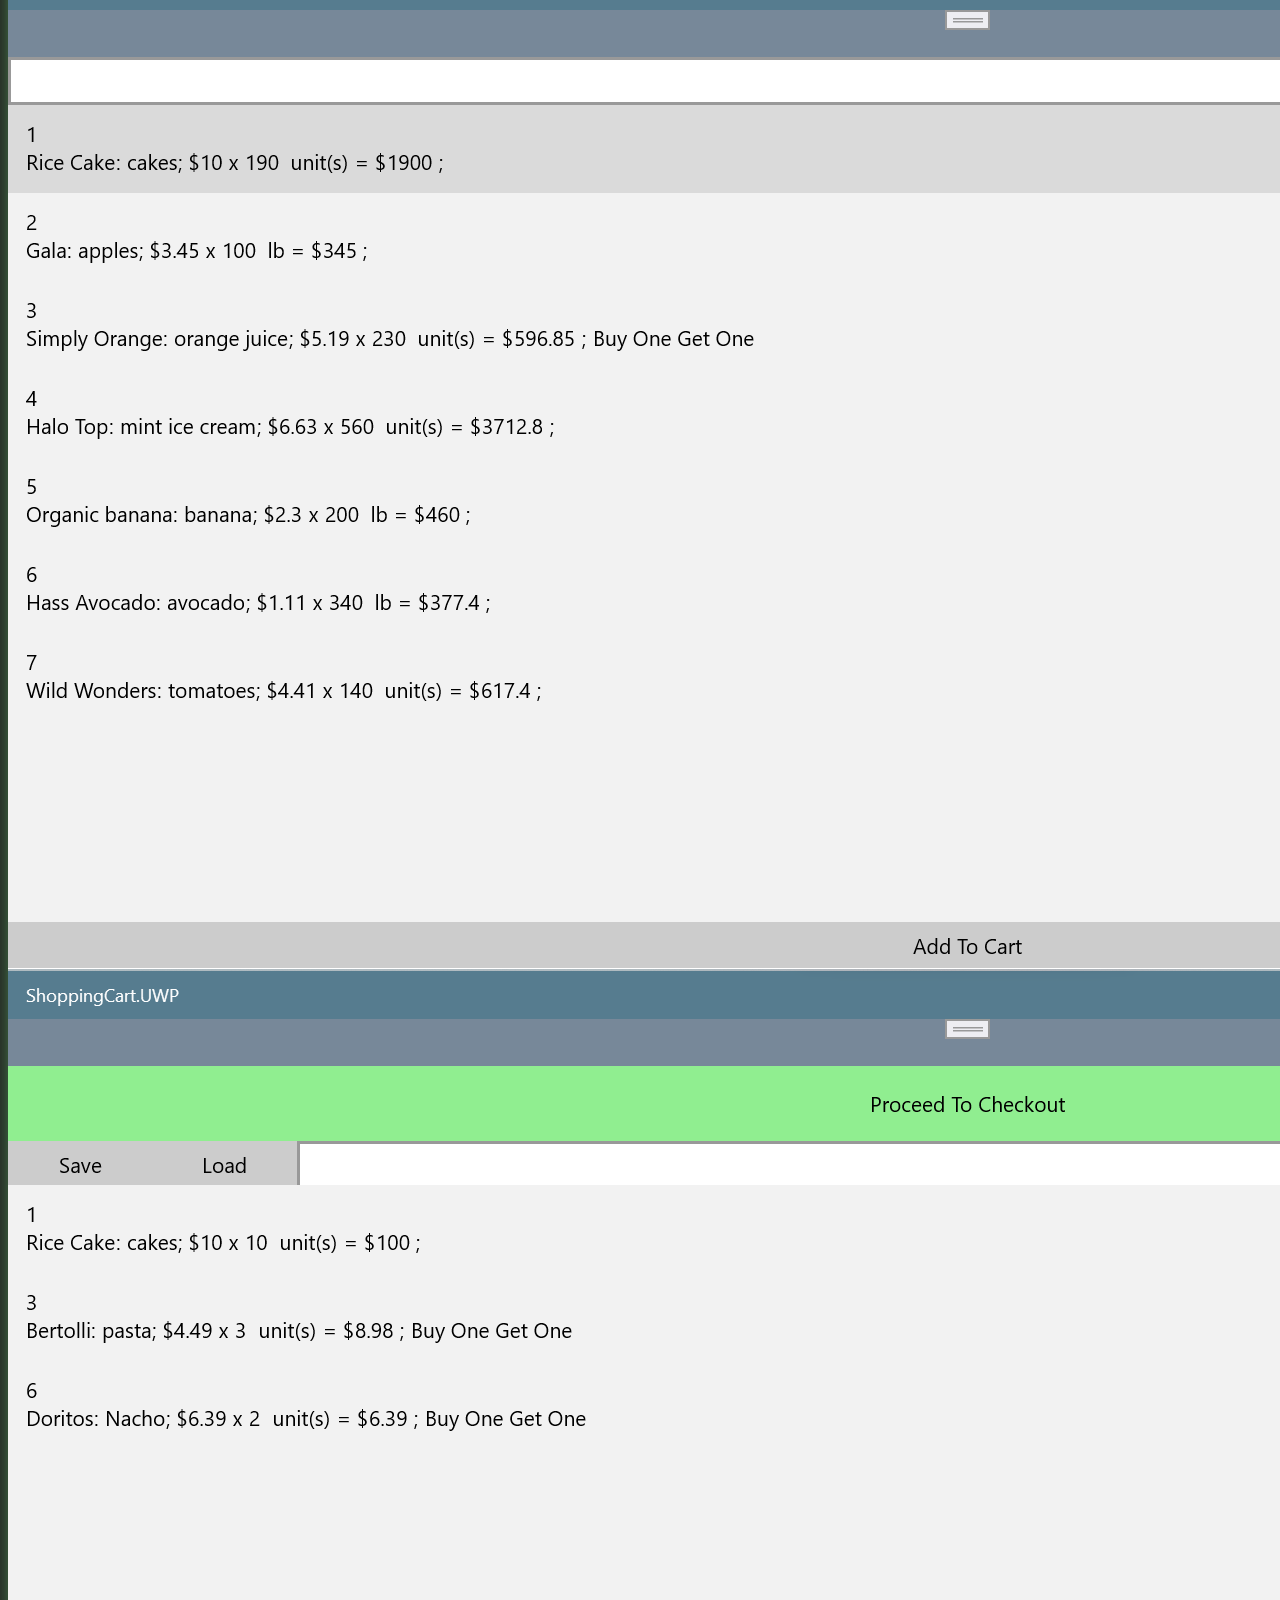
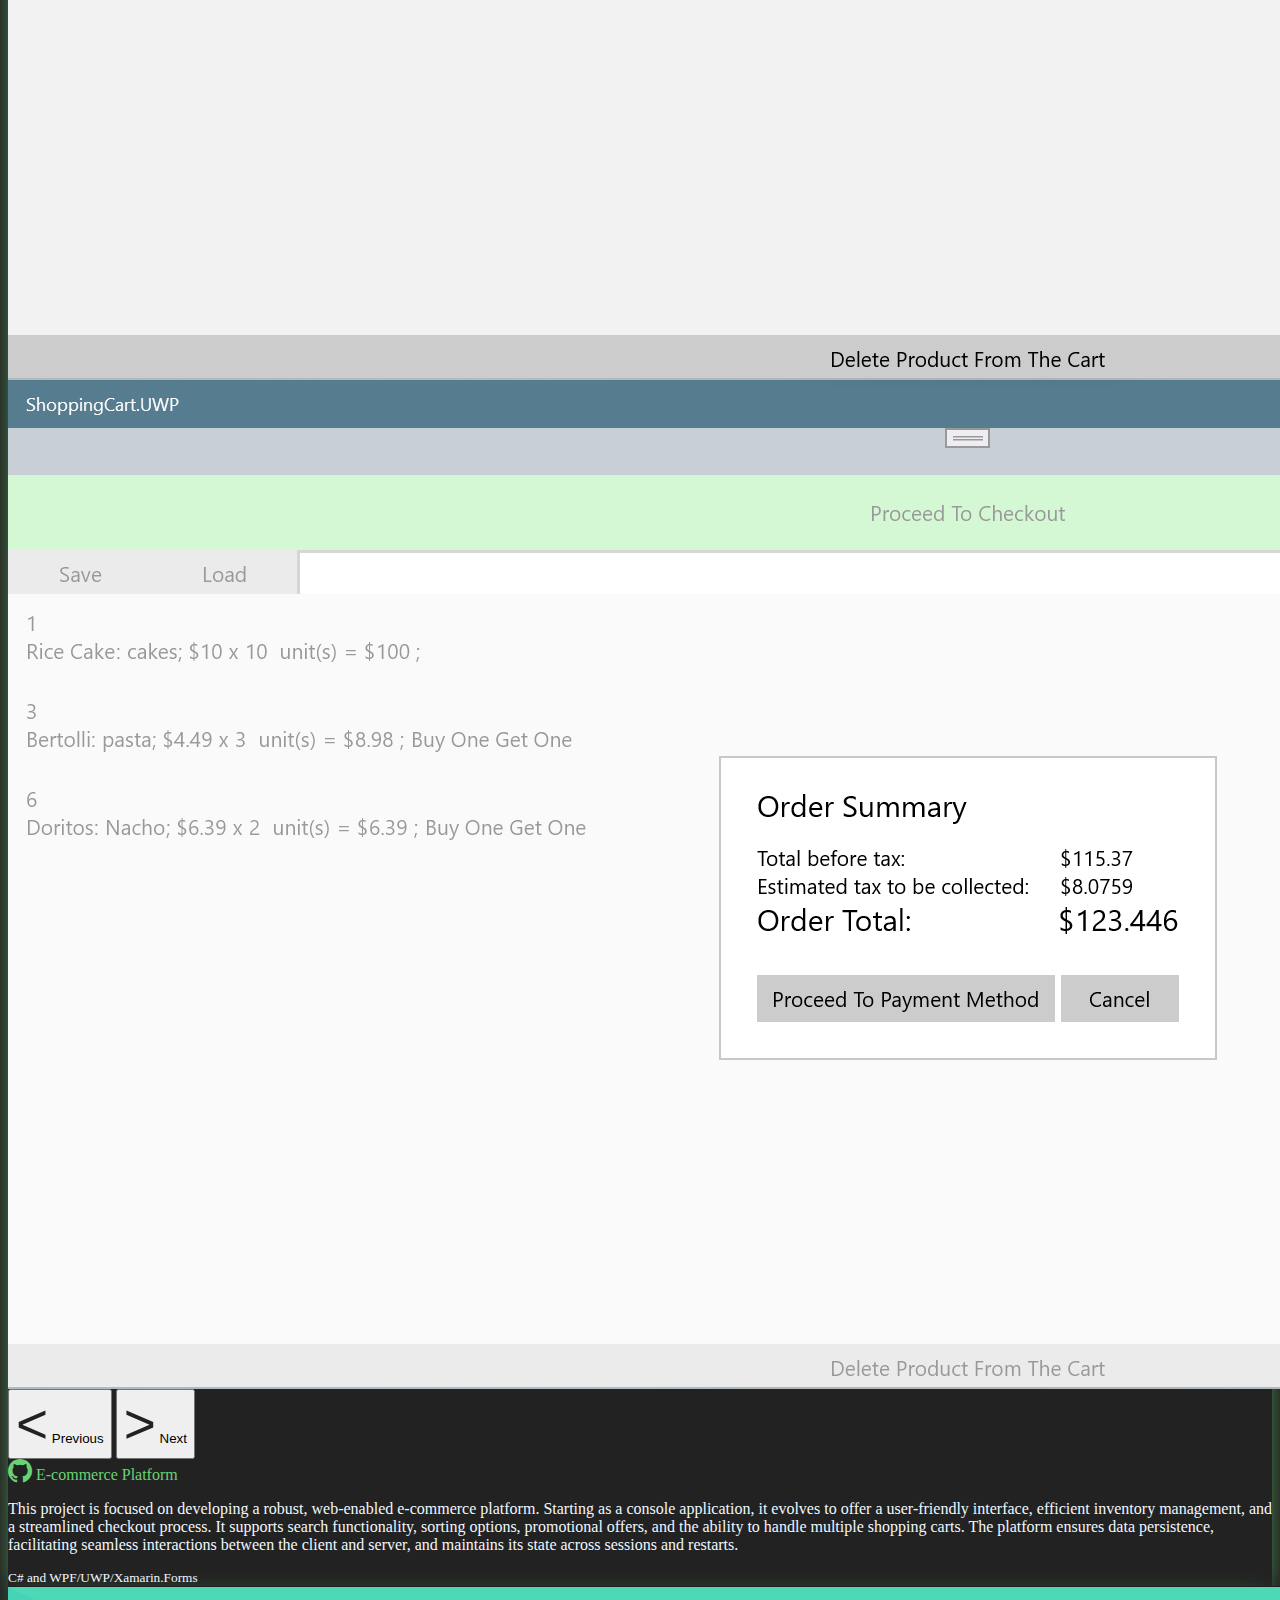
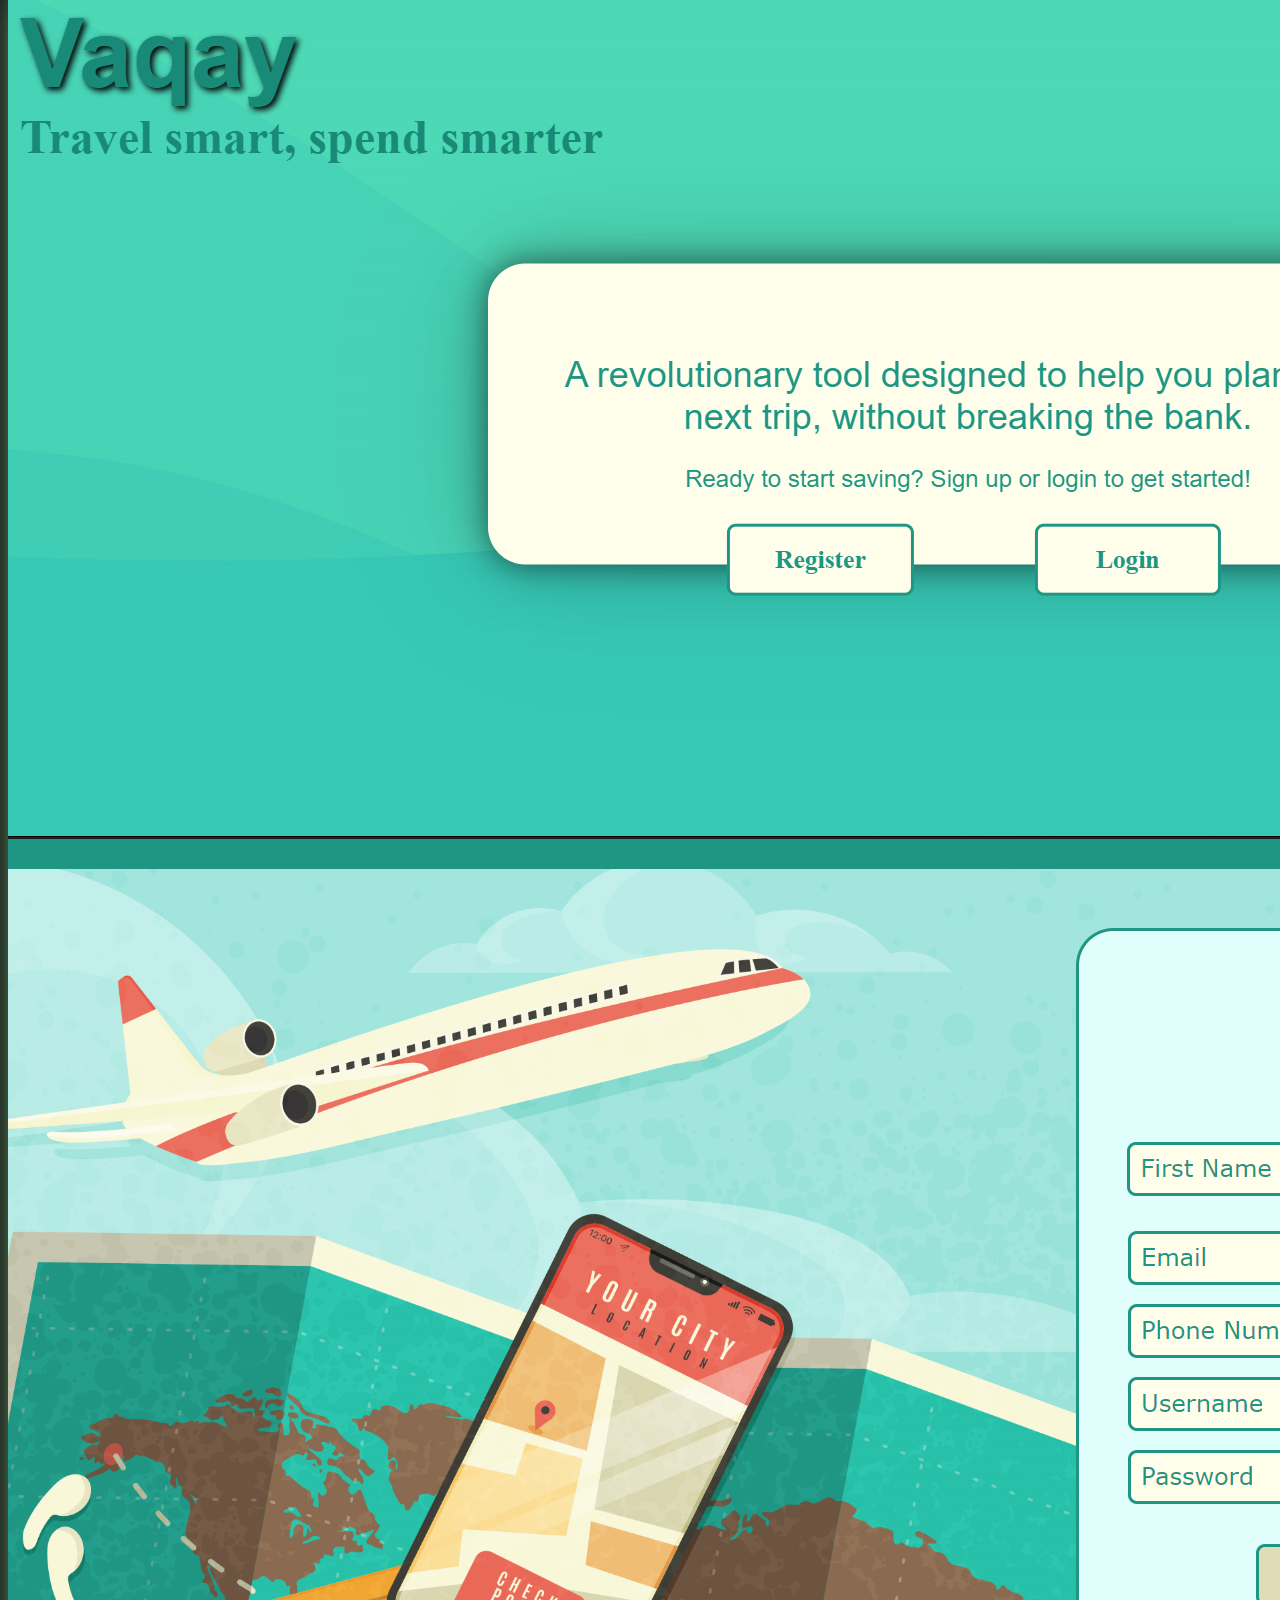
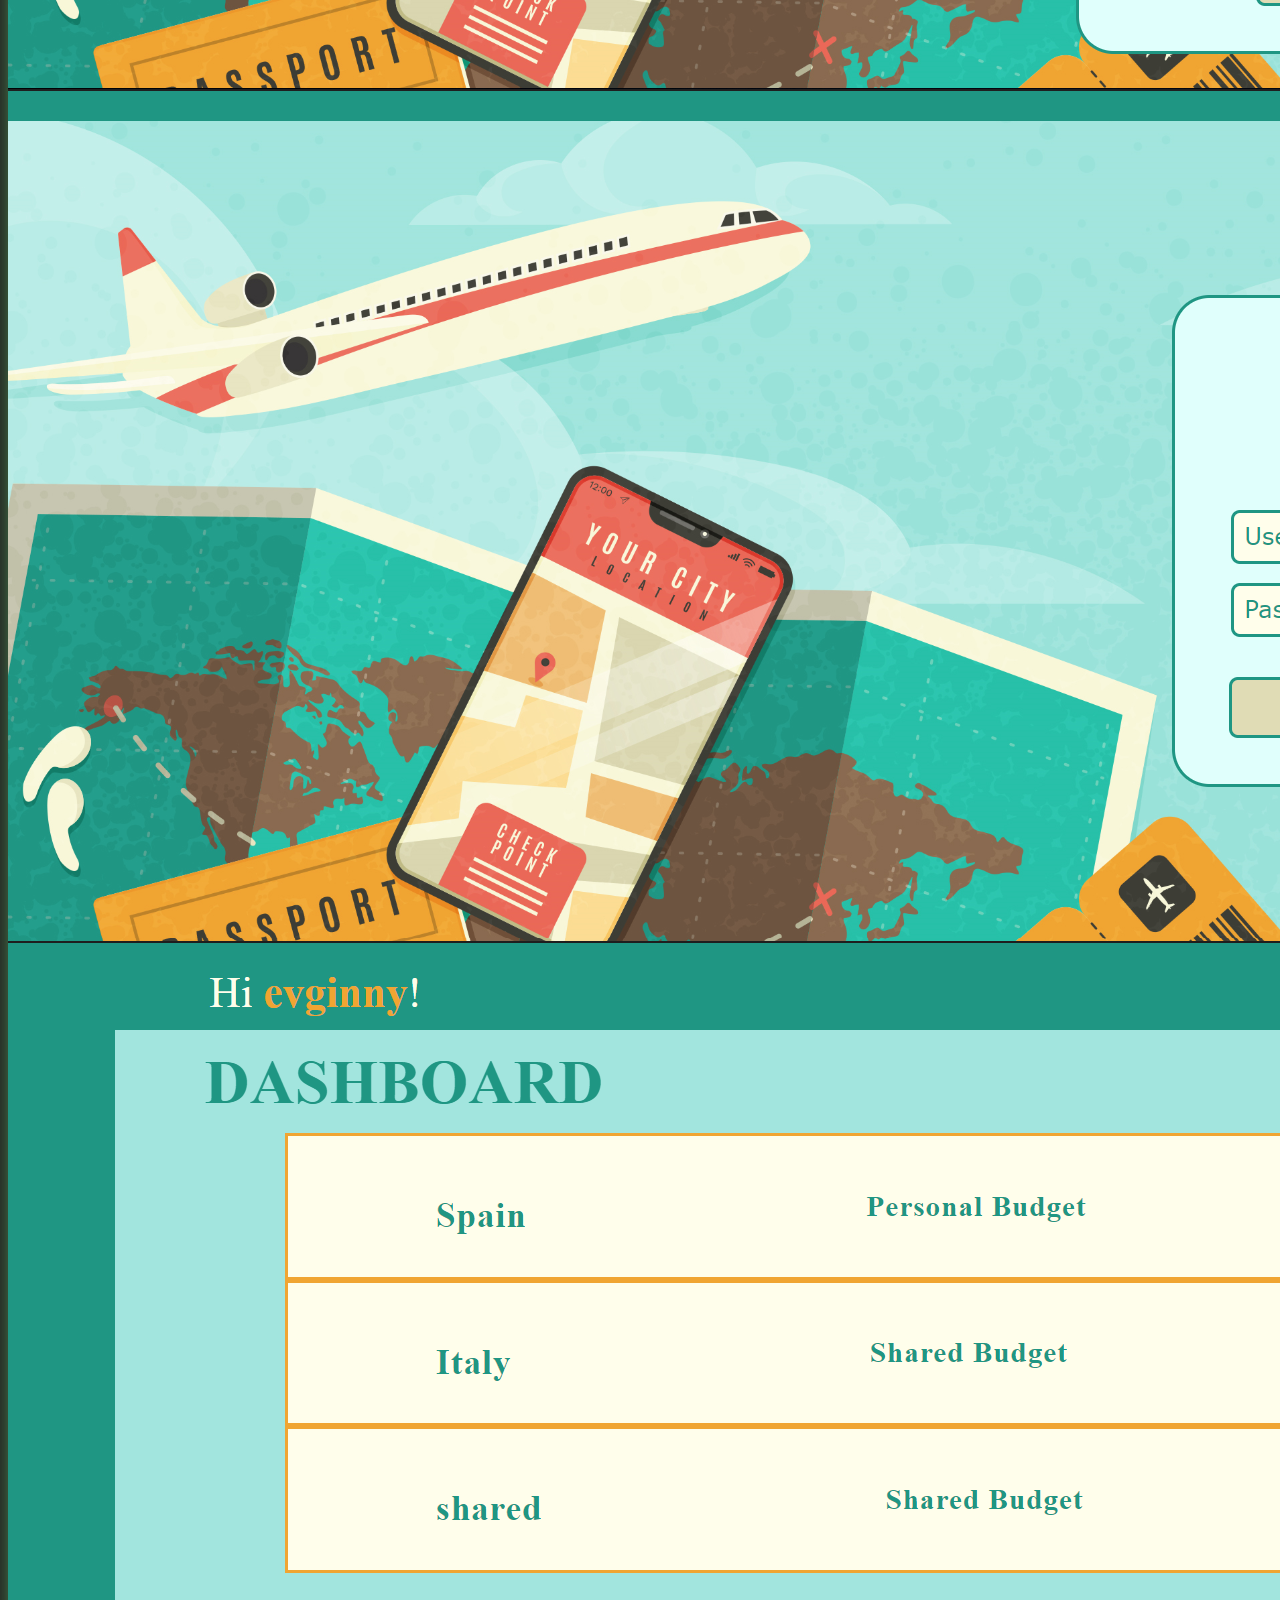
==== commit 067d0a29: "high" ====
--- a/index.html
+++ b/index.html
@@ -251,7 +251,7 @@
                     <div class="col-md-5 text-center d-none d-md-block">
                         <img src="/assets/programmer.png" class="img-fluid" alt="programmer">
                     </div>
-                    <div class="col-md-7 text-start about-me-text p-2">
+                    <div class="col-md-7 text-start about-me-text p-2 text-justify">
                         I am a senior computer science student at Florida State University, <span class="highlight">set
                             to graduate in Fall 2023
                             with a GPA of 3.98</span>. Beyond my academic achievements, my passion for computer science
@@ -259,7 +259,8 @@
                         I find great joy in programming, and during my studies, <span class="highlight">I have primarily
                             focused on C++ and Java</span>. However, through various projects, I have also gained
                         experience in languages such as <span class="highlight">C#,
-                            C, HTML, CSS, and SQL</span>. With a strong foundation in object-oriented programming, I am
+                            C, HTML, CSS, and SQL</span>. With a strong foundation in <span
+                            class="highlight">object-oriented programming</span>, I am
                         well-versed in <span class="highlight">data structures, algorithms, and full-stack
                             development</span>.<br> <br>
                         Beyond the classroom, I've leveraged my knowledge and passion by serving as a <span
